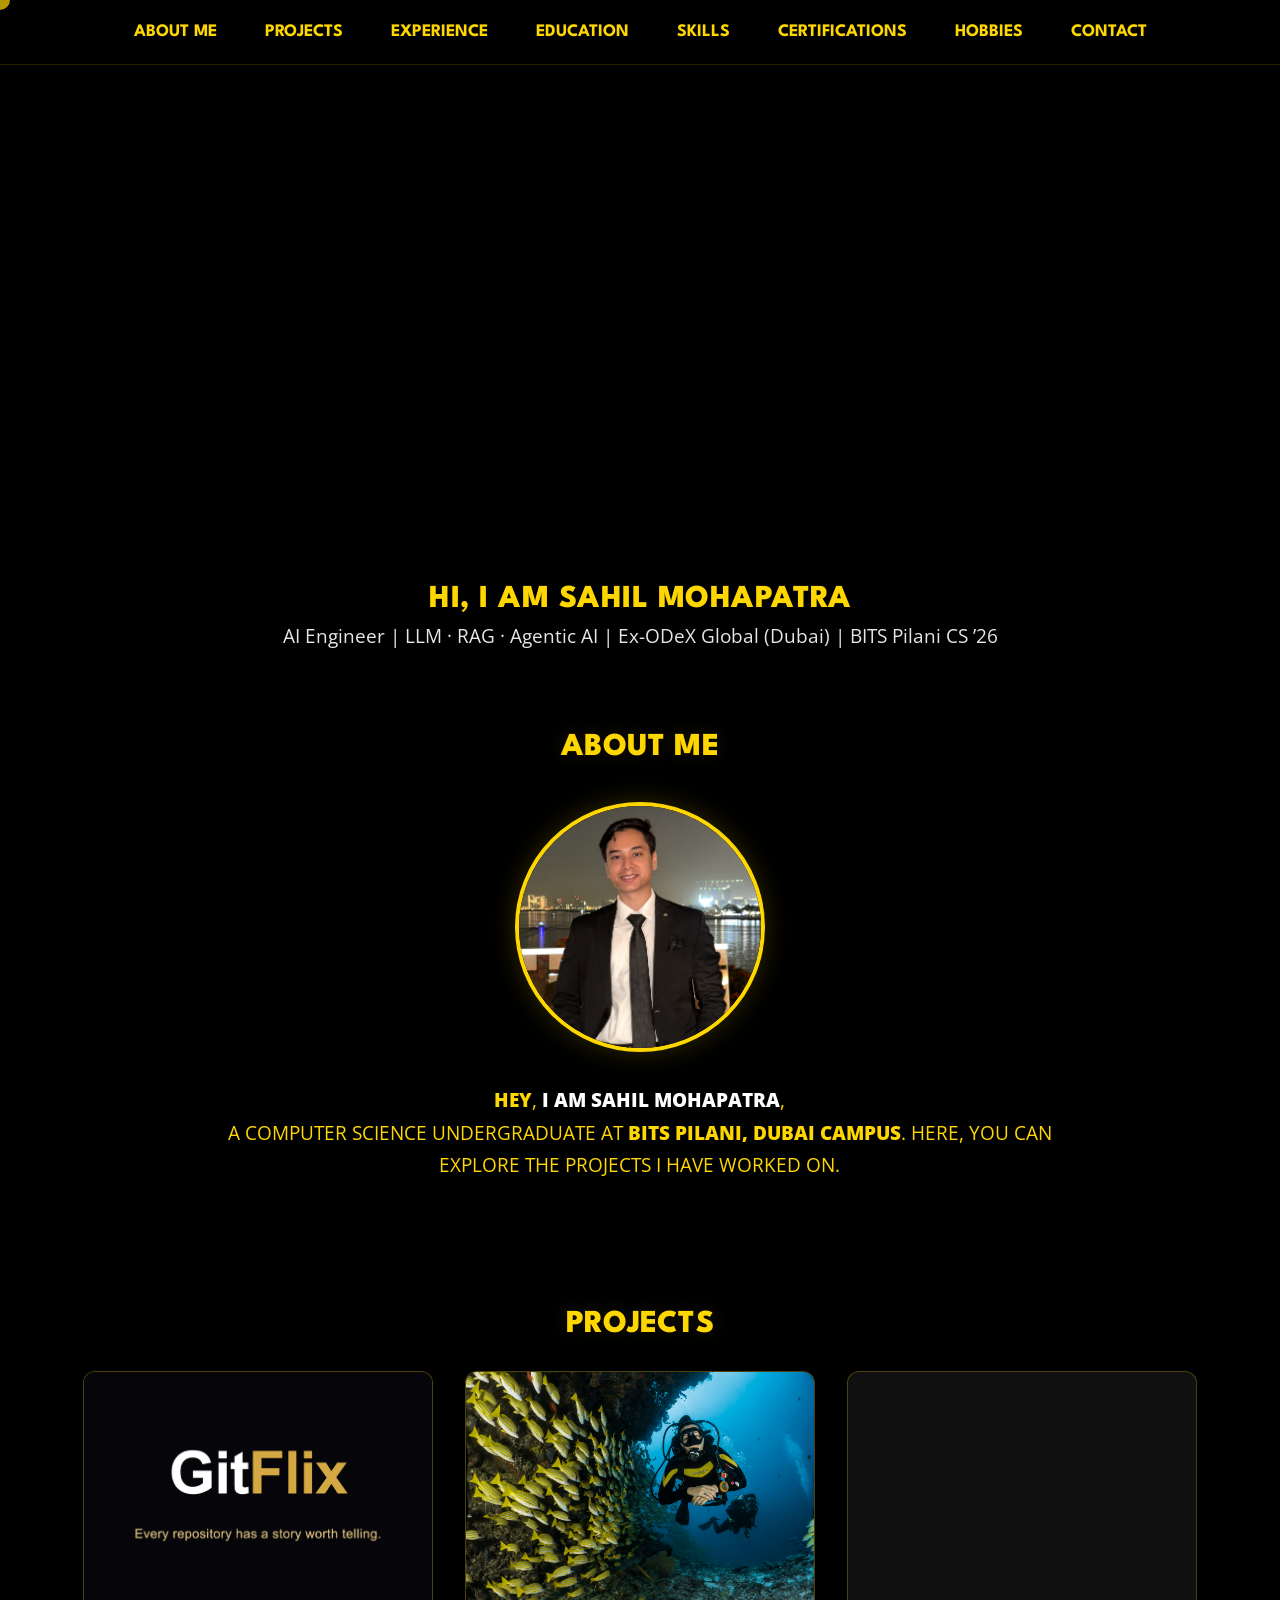
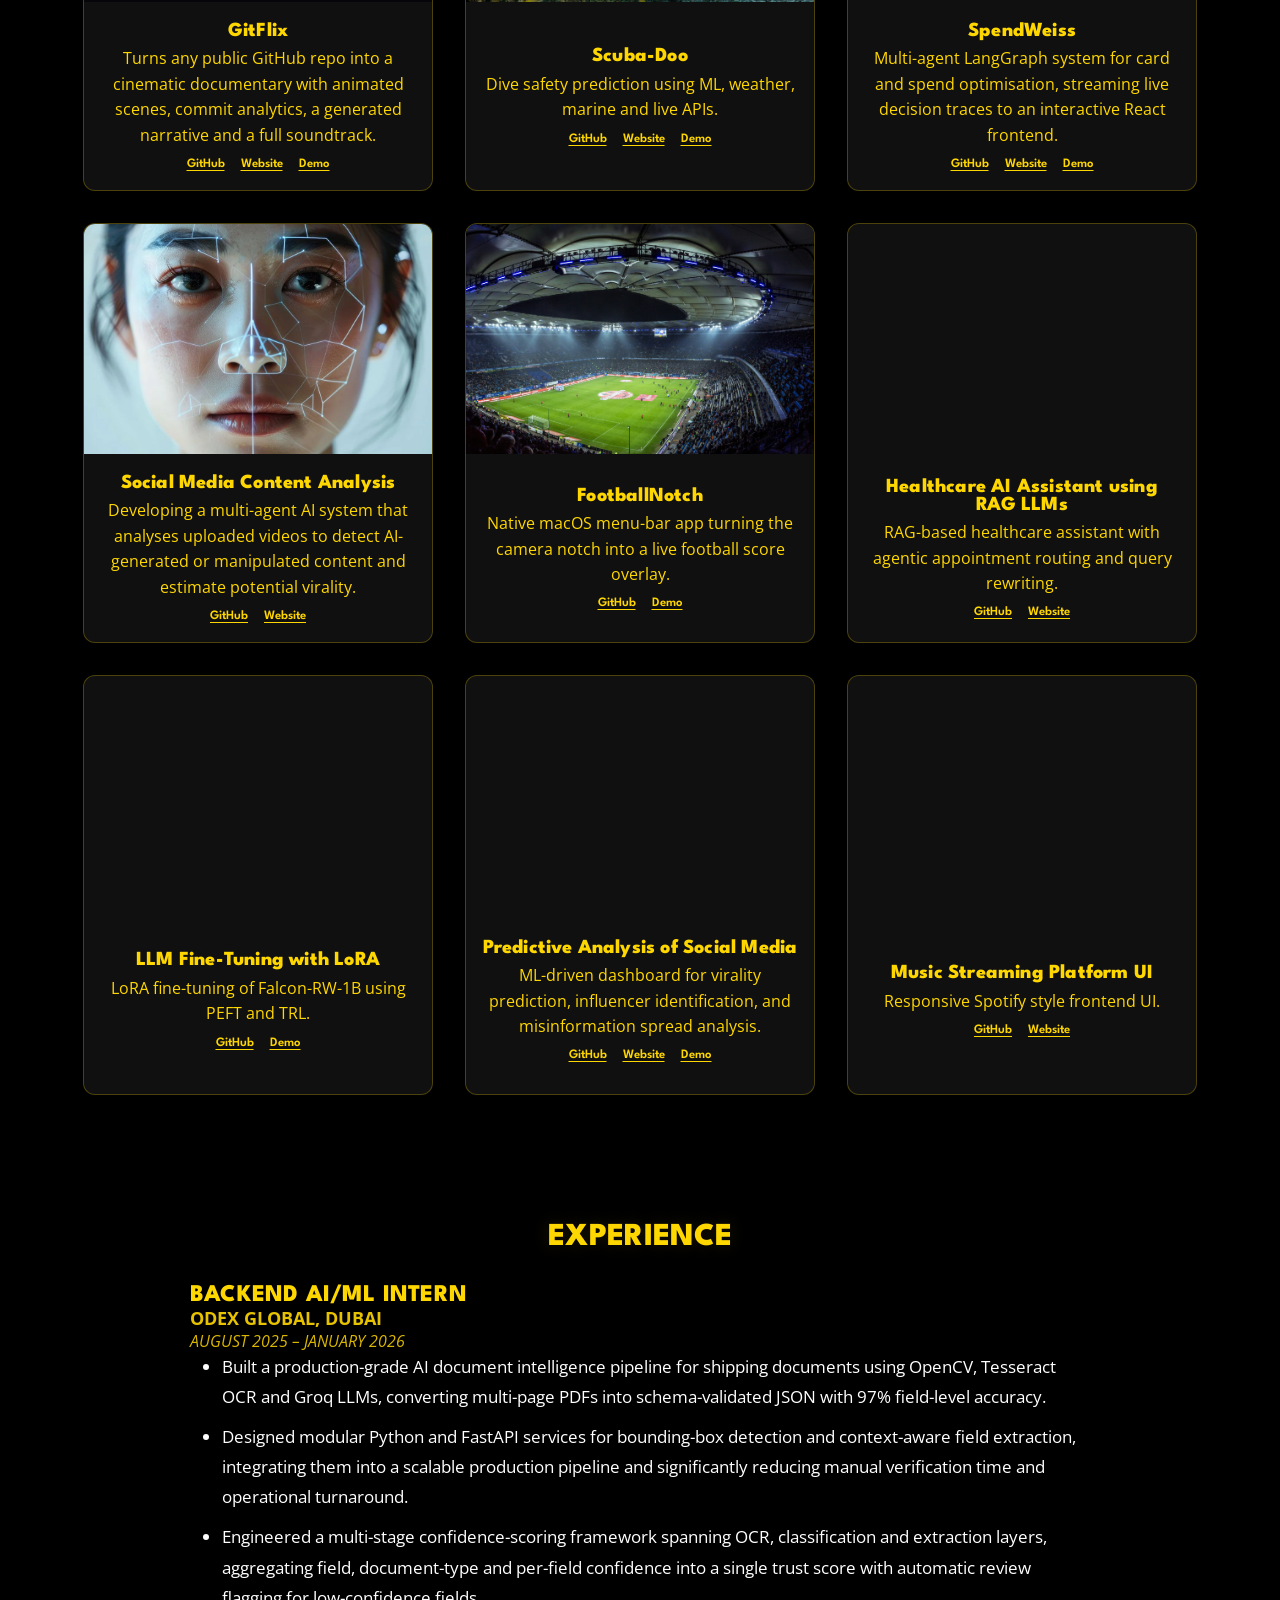
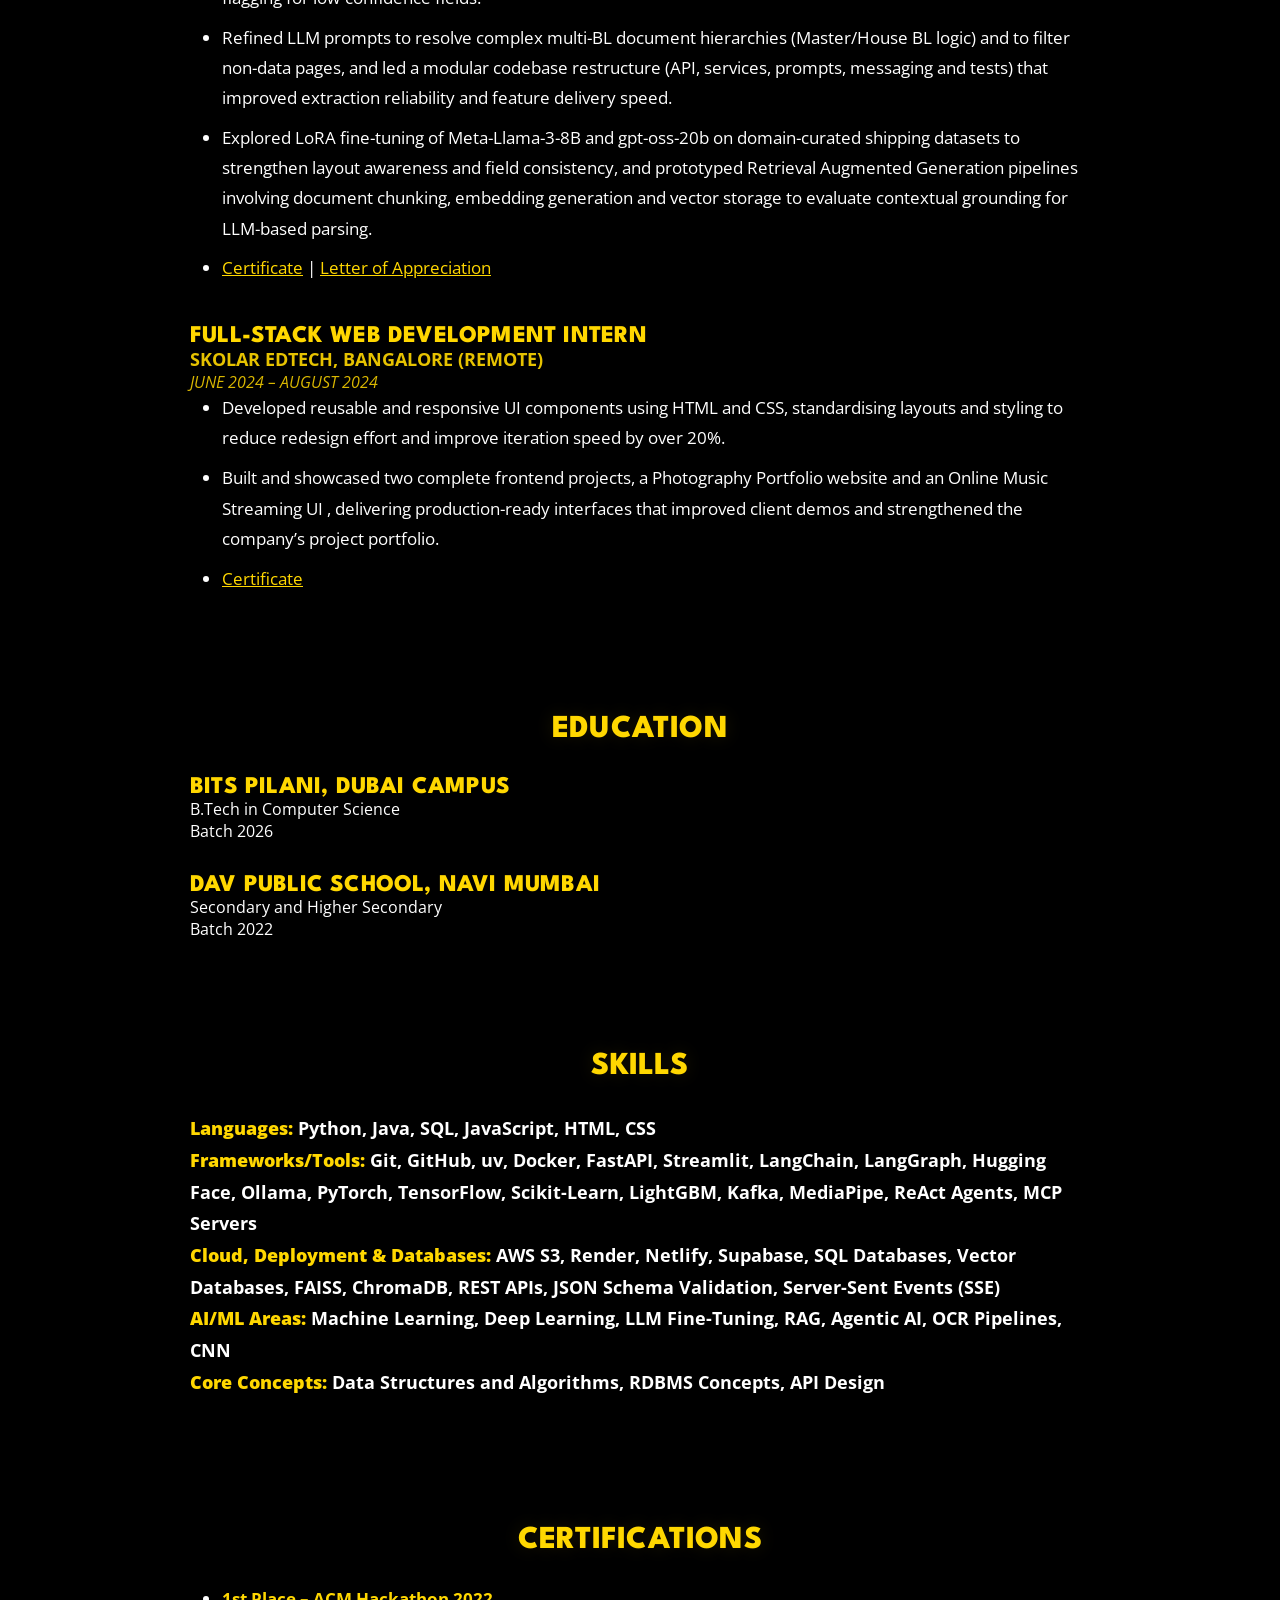
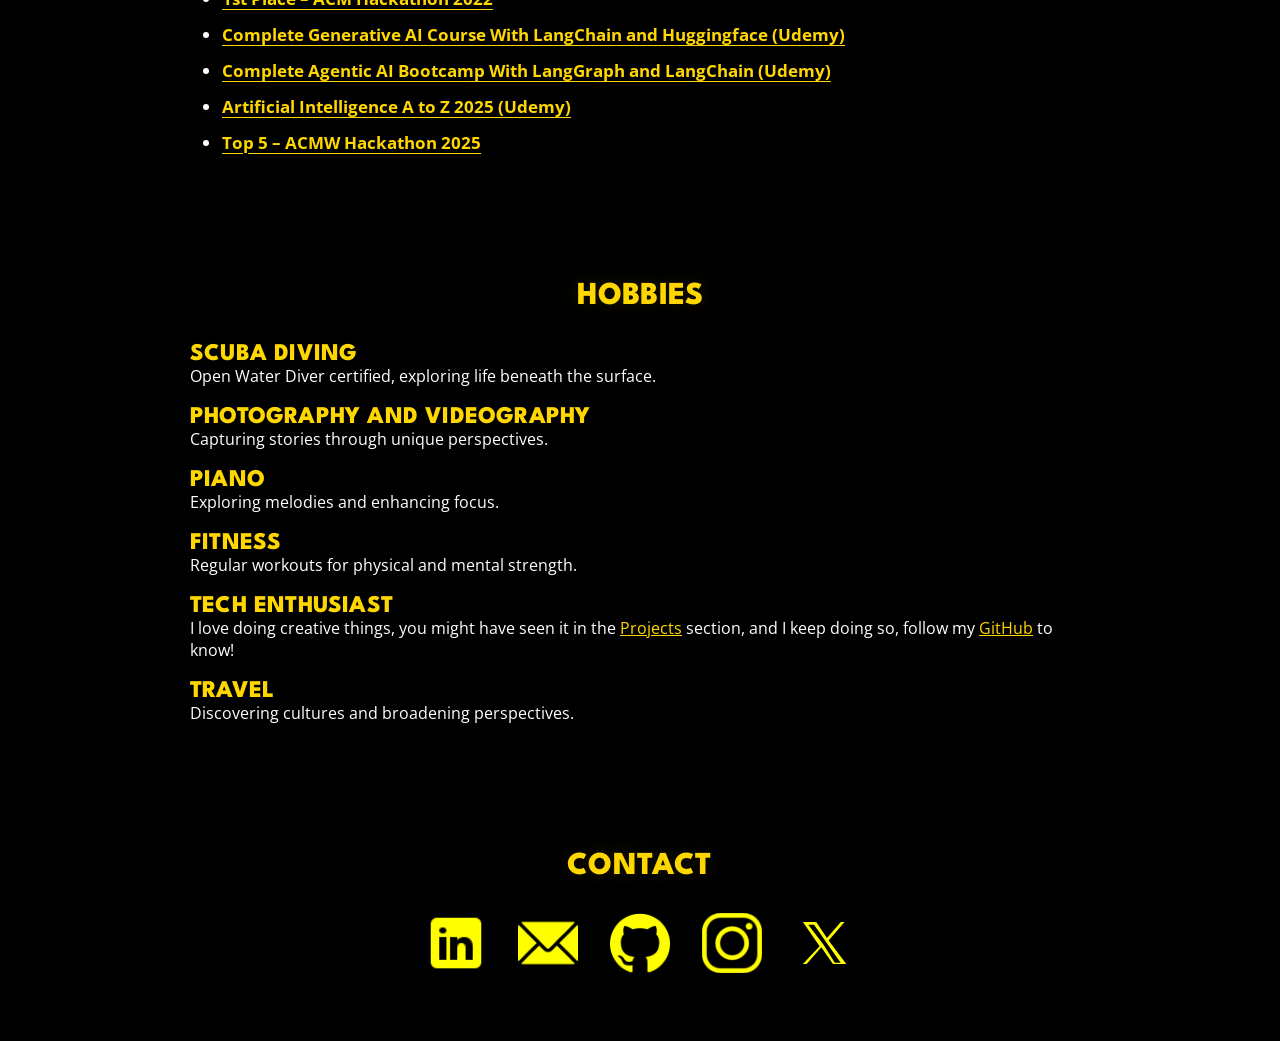
==== index.html @ 4a659627 "major chnages x added, projects added" ====
<!DOCTYPE html>
<html lang="en">
<head>
  <meta charset="UTF-8" />
  <meta name="viewport" content="width=device-width, initial-scale=1.0" />
  <title>Sahil Mohapatra – Portfolio</title>

  <!-- Google Fonts -->
  <link rel="preconnect" href="https://fonts.googleapis.com" />
  <link rel="preconnect" href="https://fonts.gstatic.com" crossorigin />
  <link href="https://fonts.googleapis.com/css?family=League+Spartan:400,700|Open+Sans:400,600&display=swap" rel="stylesheet" />

  <!-- Site icon -->
  <link rel="icon" href="assets/images/Sahil.png" type="image/png" />
  <link rel="apple-touch-icon" href="assets/images/Sahil.png" />
  <meta name="theme-color" content="#000000" />

  <!-- Open Graph preview -->
  <meta property="og:type" content="website" />
  <meta property="og:title" content="Sahil Mohapatra – Portfolio" />
  <meta property="og:description" content="Hi, I am Sahil Mohapatra, an AI Engineer building with LLMs, RAG and Agentic AI. Step inside my portfolio to see what I have been creating." />
  <meta property="og:url" content="https://mosahil147.github.io/" />
  <meta property="og:image" content="https://mosahil147.github.io/assets/images/Main.png" />
  <meta property="og:image:width" content="1200" />
  <meta property="og:image:height" content="630" />

  <!-- CSS -->
  <link rel="stylesheet" href="style.css" />
</head>

<body>

  <!-- Navigation -->
  <nav>
    <div class="nav-container">
      <a href="#about">ABOUT ME</a>
      <a href="#projects">PROJECTS</a>
      <a href="#experience">EXPERIENCE</a>
      <a href="#education">EDUCATION</a>
      <a href="#skills">SKILLS</a>
      <a href="#certifications">CERTIFICATIONS</a>
      <a href="#hobbies">HOBBIES</a>
      <a href="#contact">CONTACT</a>
    </div>
  </nav>

  <!-- Hero video -->
  <section class="main-content">
    <div class="video-container">
      <video id="mainVideo" autoplay loop muted playsinline>
        <source src="assets/videos/Final.mp4" type="video/mp4" />
        Your browser does not support the video tag.
      </video>
    </div>
  </section>

  <!-- Footer -->
  <footer>
    <h1>HI, I AM SAHIL MOHAPATRA</h1>
    <p>AI Engineer | LLM · RAG · Agentic AI | Ex-ODeX Global (Dubai) | BITS Pilani CS ’26</p>
  </footer>

  <!-- About -->
  <section id="about" class="about-me reveal">
    <h1 class="section-title">ABOUT ME</h1>
    <div class="about-container">
      <div class="image-container">
        <img src="assets/images/Sahil.png" alt="Sahil Mohapatra" />
      </div>
      <div class="about-content">
        <p>
          <span class="highlight">HEY</span>,
          <span class="white-text">I AM SAHIL MOHAPATRA</span>,<br/>
          A COMPUTER SCIENCE UNDERGRADUATE AT
          <span class="highlight">BITS PILANI, DUBAI CAMPUS</span>.
          HERE, YOU CAN EXPLORE THE PROJECTS I HAVE WORKED ON.
        </p>
      </div>
    </div>
  </section>

  <!-- Projects (UPDATED ONLY HERE) -->
  <section id="projects" class="projects reveal">
    <h1 class="section-title">PROJECTS</h1>

    <div class="project-container">

      <div class="project-card">
        <img src="assets/images/gitflix.png" alt="GitFlix" loading="lazy" decoding="async" />
        <div class="project-info">
          <h2>GitFlix</h2>
          <p>Turns any public GitHub repo into a cinematic documentary with animated scenes, commit analytics, a generated narrative and a full soundtrack.</p>
          <div class="project-links">
            <a href="https://github.com/MoSahil147/GitFlix" target="_blank">GitHub</a>
            <a href="https://gitflix.netlify.app/" target="_blank">Website</a>
            <a href="https://drive.google.com/file/d/1ykPIS7C1Ft4gBRj68RDXLwnRD2NqCXKe/view?usp=share_link" target="_blank">Demo</a>
          </div>
        </div>
      </div>

      <div class="project-card">
        <img src="assets/images/Scuba.jpeg" alt="Scuba-Doo" loading="lazy" decoding="async" />
        <div class="project-info">
          <h2>Scuba-Doo</h2>
          <p>Dive safety prediction using ML, weather, marine and live APIs.</p>
          <div class="project-links">
            <a href="https://github.com/MoSahil147/Scuba-Doo" target="_blank">GitHub</a>
            <a href="https://scuba-doo.netlify.app" target="_blank">Website</a>
            <a href="https://drive.google.com/file/d/1yOZurrKuiOKTXfB6B-N8KqTdviapDhAz/view" target="_blank">Demo</a>
          </div>
        </div>
      </div>

      <div class="project-card">
        <img src="assets/images/spendweiss-preview.png" alt="SpendWeiss" loading="lazy" decoding="async" />
        <div class="project-info">
          <h2>SpendWeiss</h2>
          <p>Multi-agent LangGraph system for card and spend optimisation, streaming live decision traces to an interactive React frontend.</p>
          <div class="project-links">
            <a href="https://github.com/MoSahil147/SpendWeiss" target="_blank">GitHub</a>
            <a href="https://spendweiss.netlify.app/" target="_blank">Website</a>
            <a href="https://drive.google.com/file/d/1fteBk_qC8iyjZp--A1tdABFJq-jtvKPY/view" target="_blank">Demo</a>
          </div>
        </div>
      </div>

      <div class="project-card">
        <img src="assets/images/DeepFake.webp" alt="Social Media Content Analysis" loading="lazy" decoding="async" />
        <div class="project-info">
          <h2>Social Media Content Analysis</h2>
          <p>Developing a multi-agent AI system that analyses uploaded videos to detect AI-generated or manipulated content and estimate potential virality.</p>
          <div class="project-links">
            <a href="https://github.com/parina004/socialmedia-content-analysis" target="_blank">GitHub</a>
            <a href="https://synthsenses.netlify.app/" target="_blank">Website</a>
          </div>
        </div>
      </div>

      <div class="project-card">
        <img src="assets/images/football.jpeg" alt="FootballNotch" loading="lazy" decoding="async" />
        <div class="project-info">
          <h2>FootballNotch</h2>
          <p>Native macOS menu-bar app turning the camera notch into a live football score overlay.</p>
          <div class="project-links">
            <a href="https://github.com/MoSahil147/Football-Notch-for-MacBook" target="_blank">GitHub</a>
            <a href="https://drive.google.com/file/d/14KDv4AcZTrI2eGyP8Pb0yA9WMKGmuNrX/view?usp=share_link" target="_blank">Demo</a>
          </div>
        </div>
      </div>

      <div id="proj-wellnessai" class="project-card">
        <img src="assets/images/chat1.jpg" alt="Healthcare AI Assistant using RAG LLMs" loading="lazy" decoding="async" />
        <div class="project-info">
          <h2>Healthcare AI Assistant using RAG LLMs</h2>
          <p>RAG-based healthcare assistant with agentic appointment routing and query rewriting.</p>
          <div class="project-links">
            <a href="https://github.com/MoSahil147/Healthcare-AI-Assistant-using-RAG-LLMs" target="_blank">GitHub</a>
            <a href="https://docterai.netlify.app/" target="_blank">Website</a>
          </div>
        </div>
      </div>

      <div class="project-card">
        <img src="assets/images/FineTune.jpeg" alt="LLM Fine Tuning" loading="lazy" decoding="async" />
        <div class="project-info">
          <h2>LLM Fine-Tuning with LoRA</h2>
          <p>LoRA fine-tuning of Falcon-RW-1B using PEFT and TRL.</p>
          <div class="project-links">
            <a href="https://github.com/MoSahil147/LLM-Fine-Tuning-with-LoRA-on-Falcon-RW-1B" target="_blank">GitHub</a>
            <a href="https://drive.google.com/file/d/1-IIDlp384wmOZuTl_kF7Fmwo5AAUueJ8/view" target="_blank">Demo</a>
          </div>
        </div>
      </div>

      <div class="project-card">
        <img src="assets/images/pic1.jpg" alt="Predictive Analysis" loading="lazy" decoding="async" />
        <div class="project-info">
          <h2>Predictive Analysis of Social Media</h2>
          <p>ML-driven dashboard for virality prediction, influencer identification, and misinformation spread analysis.</p>
          <div class="project-links">
            <a href="https://github.com/MoSahil147/Predictive-Analysis-of-Social-Media" target="_blank">GitHub</a>
            <a href="https://mosahil147.github.io/Predictive-Analysis-of-Social-Media/frontend/index.html" target="_blank">Website</a>
            <a href="https://drive.google.com/file/d/1FbQC_zwrcD23-O_6c0lYkQPzgg41lcmm/view" target="_blank">Demo</a>
          </div>
        </div>
      </div>

      <div class="project-card">
        <img src="assets/images/pic4.jpg" alt="Music Platform" loading="lazy" decoding="async" />
        <div class="project-info">
          <h2>Music Streaming Platform UI</h2>
          <p>Responsive Spotify style frontend UI.</p>
          <div class="project-links">
            <a href="https://github.com/MoSahil147/Online-Web-Music-Streaming-Platform" target="_blank">GitHub</a>
            <a href="https://mosahil147.github.io/Online-Web-Music-Streaming-Platform/" target="_blank">Website</a>
          </div>
        </div>
      </div>

    </div>
  </section>

  <!-- Experience -->
  <section id="experience" class="experience reveal">
  <h1 class="section-title">EXPERIENCE</h1>
  <div class="experience-container">

    <div class="experience-item">
      <h2 class="experience-title">BACKEND AI/ML INTERN</h2>
      <p class="experience-subtitle">ODEX GLOBAL, DUBAI</p>
      <p class="experience-date">AUGUST 2025 – JANUARY 2026</p>
      <ul class="experience-details">
        <li>
          Built a production-grade AI document intelligence pipeline for shipping documents using OpenCV, Tesseract
OCR and Groq LLMs, converting multi-page PDFs into schema-validated JSON with 97% field-level accuracy.
        </li>
        <li>
          Designed modular Python and FastAPI services for bounding-box detection and context-aware field
extraction, integrating them into a scalable production pipeline and significantly reducing manual verification
time and operational turnaround.
        </li>
        <li>
          Engineered a multi-stage confidence-scoring framework spanning OCR, classification and extraction layers,
aggregating field, document-type and per-field confidence into a single trust score with automatic review
flagging for low-confidence fields.
        </li>
        <li>
          Refined LLM prompts to resolve complex multi-BL document hierarchies (Master/House BL logic) and to filter
non-data pages, and led a modular codebase restructure (API, services, prompts, messaging and tests) that
improved extraction reliability and feature delivery speed.
        </li>
        <li>
          Explored LoRA fine-tuning of Meta-Llama-3-8B and gpt-oss-20b on domain-curated shipping datasets to
strengthen layout awareness and field consistency, and prototyped Retrieval Augmented Generation pipelines
involving document chunking, embedding generation and vector storage to evaluate contextual grounding for
LLM-based parsing.
        </li>
        <li>
          <a class="inline-link" href="https://drive.google.com/file/d/11rDuOsAoy78VOH-bDYZfPkNnFBA1Ljly/view?usp=share_link" target="_blank">Certificate</a>
          |
          <a class="inline-link" href="https://drive.google.com/file/d/1O1rYia5eM4x_D5Gq4m83p0SX7IRzXM9w/view?usp=share_link" target="_blank">Letter of Appreciation</a>
        </li>
      </ul>
    </div>

    <div class="experience-item">
      <h2 class="experience-title">FULL-STACK WEB DEVELOPMENT INTERN</h2>
      <p class="experience-subtitle">SKOLAR EDTECH, BANGALORE (REMOTE)</p>
      <p class="experience-date">JUNE 2024 – AUGUST 2024</p>
      <ul class="experience-details">
        <li>
          Developed reusable and responsive UI components using HTML and CSS, standardising layouts and styling to
reduce redesign effort and improve iteration speed by over 20%.
        </li>
        <li>
          Built and showcased two complete frontend projects, a Photography Portfolio website and an
Online Music Streaming UI , delivering production-ready interfaces that improved client demos and
strengthened the company’s project portfolio.
        </li>
        <li>
          <a class="inline-link" href="https://drive.google.com/file/d/1-XdQqAfoIIbWVV1MwmKNdBIOWST2f4eR/view" target="_blank">Certificate</a>
        </li>
      </ul>
    </div>

  </div>
</section>

  <!-- Education -->
  <section id="education" class="education reveal">
    <h1 class="section-title">EDUCATION</h1>
    <div class="education-container">
      <div class="education-item">
        <h2 class="education-title">BITS PILANI, DUBAI CAMPUS</h2>
        <p class="education-subtitle">B.Tech in Computer Science</p>
        <p class="education-date">Batch 2026</p>
      </div>
      <div class="education-item">
        <h2 class="education-title">DAV PUBLIC SCHOOL, NAVI MUMBAI</h2>
        <p class="education-subtitle">Secondary and Higher Secondary</p>
        <p class="education-date">Batch 2022</p>
      </div>
    </div>
  </section>

  <!-- Skills -->
  <section id="skills" class="skills reveal">
    <h1 class="section-title">SKILLS</h1>
    <div class="kv">
      <p class="kv-line"><span class="kv-key">Languages:</span> <span class="kv-val">Python, Java, SQL, JavaScript, HTML, CSS</span></p>
      <p class="kv-line"><span class="kv-key">Frameworks/Tools:</span> <span class="kv-val">Git, GitHub, uv, Docker, FastAPI, Streamlit, LangChain, LangGraph, Hugging Face, Ollama,
      PyTorch, TensorFlow, Scikit-Learn, LightGBM, Kafka, MediaPipe, ReAct Agents, MCP Servers</span></p>
      <p class="kv-line"><span class="kv-key">Cloud, Deployment &amp; Databases:</span> <span class="kv-val">AWS S3, Render, Netlify, Supabase, SQL Databases, Vector Databases,
      FAISS, ChromaDB, REST APIs, JSON Schema Validation, Server-Sent Events (SSE)</span></p>
      <p class="kv-line"><span class="kv-key">AI/ML Areas:</span> <span class="kv-val">Machine Learning, Deep Learning, LLM Fine-Tuning, RAG, Agentic AI, OCR Pipelines, CNN</span></p>
      <p class="kv-line"><span class="kv-key">Core Concepts:</span> <span class="kv-val">Data Structures and Algorithms, RDBMS Concepts, API Design</span></p>
    </div>
  </section>

  <!-- Certifications -->
  <section id="certifications" class="certifications reveal">
    <h1 class="section-title">CERTIFICATIONS</h1>
    <div class="kv">
      <ul class="cert-list">
        <li>
          <a class="kv-link" href="https://drive.google.com/file/d/1OitGpgxKXm4qlPYAd98g4haHA3x6K9o8/view" target="_blank">1st Place – ACM Hackathon 2022</a>
        </li>
        <li>
          <a class="kv-link" href="https://drive.google.com/file/d/18axOEu29u2TOBjNYgPMiss4hwiOG7tv4/view" target="_blank">Complete Generative AI Course With LangChain and Huggingface (Udemy)</a>
        </li>
        <li>
          <a class="kv-link" href="https://drive.google.com/file/d/1yRiUDSk_JBCkNAqEY0kGm3yCSOnMllxT/view" target="_blank">Complete Agentic AI Bootcamp With LangGraph and LangChain (Udemy)</a>
        </li>
        <li>
          <a class="kv-link" href="https://drive.google.com/file/d/1yRiUDSk_JBCkNAqEY0kGm3yCSOnMllxT/view" target="_blank">Artificial Intelligence A to Z 2025 (Udemy)</a>
        </li>
        <li>
          <a class="kv-link" href="https://drive.google.com/file/d/1qP6joTJgk7UWxTdQ8jVUQBwCYTT5eBFf/view" target="_blank">Top 5 – ACMW Hackathon 2025</a>
        </li>
      </ul>
    </div>
  </section>

  <!-- Hobbies -->
  <section id="hobbies" class="hobbies reveal">
    <h1 class="section-title">HOBBIES</h1>
    <div class="hobbies-container">
      <div class="hobby-item"><h2>SCUBA DIVING</h2><p>Open Water Diver certified, exploring life beneath the surface.</p></div>
      <div class="hobby-item"><h2>PHOTOGRAPHY AND VIDEOGRAPHY</h2><p>Capturing stories through unique perspectives.</p></div>
      <div class="hobby-item"><h2>PIANO</h2><p>Exploring melodies and enhancing focus.</p></div>
      <div class="hobby-item"><h2>FITNESS</h2><p>Regular workouts for physical and mental strength.</p></div>
      <div class="hobby-item"><h2>TECH ENTHUSIAST</h2><p>I love doing creative things, you might have seen it in the <a href="#projects" class="inline-link">Projects</a> section, and I keep doing so, follow my <a href="https://github.com/MoSahil147" target="_blank" class="inline-link">GitHub</a> to know!</p></div>
      <div class="hobby-item"><h2>TRAVEL</h2><p>Discovering cultures and broadening perspectives.</p></div>
    </div>
  </section>

  <!-- Contact -->
  <section id="contact" class="contact reveal">
    <h1 class="section-title">CONTACT</h1>
<div class="contact-icons">
      <a href="https://www.linkedin.com/in/sahil-mohapatra-1a8157248/" target="_blank"><img class="icon" src="assets/images/link.png" alt="LinkedIn" /></a>
      <a href="mailto:sahilxmohapatra@gmail.com"><img class="icon" src="assets/images/mail.png" alt="Email" /></a>
      <a href="https://github.com/MoSahil147" target="_blank"><img class="icon" src="assets/images/git.png" alt="GitHub" /></a>
      <a href="https://www.instagram.com/mosahil.14/" target="_blank"><img class="icon" src="assets/images/insta.png"></a>
      <a href="https://x.com/mosahil147" target="_blank"><img class="icon" src="assets/images/x.svg" alt="X"></a>
    </div>
  </section>

  <div class="cursor" id="cursor"></div>
  <script src="script.js"></script>
</body>
</html>
---- style.css ----
/* ---------- Global reset ---------- */
* {
  margin: 0;
  padding: 0;
  box-sizing: border-box;
}

/* Native smooth scrolling */
html {
  scroll-behavior: smooth;
}

/* ---------- Body ---------- */
body {
  font-family: 'League Spartan', sans-serif;
  background: #000;
  color: #FFD700;
  cursor: none;
}

/* ---------- Typography ---------- */
h1,
h2,
.section-title,
.experience-title,
.education-title {
  font-family: 'League Spartan', sans-serif;
  font-weight: 800;
  letter-spacing: 0.2px;
}

p,
li,
.kv-line,
.project-card p,
.education-subtitle,
.experience-subtitle,
.experience-date {
  font-family: 'Open Sans', sans-serif;
}

/* ---------- Navigation ---------- */
nav {
  background: #000;
  position: sticky;
  top: 0;
  z-index: 10;
  padding: 1rem 0;
  border-bottom: 1px solid rgba(255, 215, 0, 0.15);
}

.nav-container {
  display: flex;
  flex-wrap: wrap;
  justify-content: center;
  gap: 1rem;
}

nav a {
  position: relative;
  color: #FFD700;
  text-decoration: none;
  font-size: 1.1rem;
  font-weight: 700;
  padding: 0.5rem 1rem;
  transition: color 0.25s, transform 0.2s;
}

nav a::after {
  content: '';
  position: absolute;
  left: 1rem;
  right: 1rem;
  bottom: 0.15rem;
  height: 2px;
  background: #FFD700;
  transform: scaleX(0);
  transform-origin: center;
  transition: transform 0.25s ease;
}

nav a:hover {
  color: #fff;
  transform: translateY(-1px);
}

nav a:hover::after {
  transform: scaleX(1);
}

/* ---------- Hero video ---------- */
.video-container {
  width: 100%;
  height: 500px;
  overflow: hidden;
}

.video-container video {
  width: 100%;
  height: 100%;
  object-fit: cover;
}

/* ---------- Footer ---------- */
footer {
  text-align: center;
  padding: 1.25rem 0;
}

footer h1 {
  font-size: 2rem;
  color: #FFD700;
  letter-spacing: 0.5px;
}

footer p {
  font-size: 1.2rem;
  margin-top: 0.5rem;
  opacity: 0.9;
  color: #ffffff;
}

/* ---------- Section base ---------- */
section {
  width: 100%;
}

.section-title {
  font-size: 2rem;
  margin-bottom: 2rem;
  text-align: center;
  text-shadow: 0 0 18px rgba(255, 215, 0, 0.12);
}

/* ---------- About ---------- */
.about-me {
  padding: 4rem 2rem;
  text-align: center;
}

.about-me h1 {
  margin-bottom: 2.5rem;
}

.about-container {
  display: flex;
  flex-direction: column;
  align-items: center;
  gap: 2rem;
  max-width: 90%;
  margin: 0 auto;
}

.image-container {
  width: 250px;
  height: 250px;
  border-radius: 50%;
  overflow: hidden;
  border: 4px solid #FFD700;
  box-shadow: 0 0 24px rgba(255, 215, 0, 0.2);
}

.image-container img {
  width: 100%;
  height: 100%;
  object-fit: cover;
  object-position: 75% 5%;
}

.about-content p {
  max-width: 900px;
  font-size: 1.2rem;
  line-height: 1.7;
}

.highlight {
  color: #FFD700;
  font-weight: 800;
}

.white-text {
  color: #fff;
  font-weight: 800;
}

/* ---------- Projects ---------- */
.projects {
  padding: 4rem 2rem;
}

.project-container {
  display: flex;
  flex-wrap: wrap;
  justify-content: center;
  gap: 2rem;
  max-width: 1200px;
  margin: 0 auto;
}

.project-card {
  flex: 1 1 calc(30% - 2rem);
  max-width: 350px;
  min-width: 300px;
  background: #101010;
  border: 1px solid rgba(255, 215, 0, 0.25);
  border-radius: 12px;
  overflow: hidden;
  height: 420px;
  display: flex;
  flex-direction: column;
  transition: transform 0.25s, box-shadow 0.25s, border-color 0.25s;
}

.project-card:hover {
  transform: translateY(-6px) scale(1.02);
  box-shadow: 0 12px 28px rgba(255, 215, 0, 0.18);
  border-color: rgba(255, 215, 0, 0.55);
}

.project-card img {
  width: 100%;
  height: 230px;
  object-fit: cover;
  transition: transform 0.4s ease;
}

.project-card:hover img {
  transform: scale(1.06);
}

.project-info {
  padding: 1rem;
  text-align: center;
  flex-grow: 1;
  display: flex;
  flex-direction: column;
  justify-content: center;
}

.project-card h2 {
  font-size: 1.25rem;
  margin-bottom: 0.4rem;
}

.project-card p {
  font-size: 1rem;
  line-height: 1.6;
}

/* ---------- Project links ---------- */
.project-links {
  margin-top: 0.6rem;
  display: flex;
  justify-content: center;
  gap: 1rem;
}

.project-links a {
  font-size: 0.8rem;
  color: #FFD700;
  text-decoration: underline;
  text-underline-offset: 3px;
  font-weight: 600;
}

/* ---------- Experience ---------- */
.experience {
  padding: 4rem 2rem;
}

.experience-container {
  max-width: 900px;
  margin: 0 auto;
  display: flex;
  flex-direction: column;
  gap: 2rem;
}

.experience-title {
  font-size: 1.5rem;
}

.experience-subtitle {
  font-size: 1.1rem;
  font-weight: 700;
  opacity: 0.9;
}

.experience-date {
  font-size: 1rem;
  font-style: italic;
  opacity: 0.85;
}

.experience-details {
  margin-left: 2rem;
  list-style: disc;
}

.experience-details li {
  color: #fff;
  font-size: 1.05rem;
  line-height: 1.8;
  margin-bottom: 0.6rem;
}

.inline-link {
  color: #FFD700;
  text-decoration: underline;
}

/* ---------- Education ---------- */
.education {
  padding: 3rem 2rem;
}

.education-container {
  max-width: 900px;
  margin: 0 auto;
  display: flex;
  flex-direction: column;
  gap: 2rem;
}

.education-subtitle,
.education-date {
  color: #fff;
}

/* ---------- Skills & Certifications ---------- */
.skills,
.certifications {
  padding: 4rem 2rem;
}

.kv {
  max-width: 900px;
  margin: 0 auto;
}

.kv-line {
  font-size: 1.1rem;
  line-height: 1.8;
}

.kv-key {
  font-weight: 800;
}

.kv-val {
  color: #fff;
  font-weight: 700;
}

.cert-list {
  margin-left: 2rem;
  display: flex;
  flex-direction: column;
  gap: 0.8rem;
}

.cert-list li {
  color: #fff;
  font-size: 1.05rem;
}

/* ---------- Hobbies ---------- */
.hobbies {
  padding: 4rem 2rem;
}

.hobbies-container {
  max-width: 900px;
  margin: 0 auto;
  display: flex;
  flex-direction: column;
  gap: 1.2rem;
}

.hobby-title {
  font-size: 1.35rem;
  color: #FFD700;
}

.hobby-item p {
  color: #fff;
}

/* ---------- Contact ---------- */
.contact {
  padding: 4rem 2rem;
  text-align: center;
}

.cv-anchor {
  font-size: 1.1rem;
  font-weight: 700;
  text-decoration: underline;
}

.contact-icons {
  display: flex;
  justify-content: center;
  gap: 2rem;
  margin-top: 2rem;
}

.icon {
  width: 60px;
  height: 60px;
  transition: transform 0.25s;
}

.icon:hover {
  transform: scale(1.12);
}

/* ---------- Custom cursor ---------- */
.cursor {
  position: fixed;
  top: 0;
  left: 0;
  width: 20px;
  height: 20px;
  border-radius: 50%;
  background: rgba(255, 215, 0, 0.7);
  pointer-events: none;
  transform: translate3d(-50%, -50%, 0) scale(1);
  transition: transform 0.15s ease, background-color 0.15s ease;
  will-change: transform;
  z-index: 1000;
}

@media (hover: none) {
  .cursor {
    display: none;
  }
}

/* ---------- Scroll reveal ---------- */
.reveal {
  opacity: 0;
  transform: translateY(28px);
  transition: opacity 0.7s ease, transform 0.7s ease;
}

.reveal.is-visible {
  opacity: 1;
  transform: translateY(0);
}

@media (prefers-reduced-motion: reduce) {
  .reveal {
    opacity: 1;
    transform: none;
    transition: none;
  }
}

/* ---------- Responsive ---------- */
@media (max-width: 768px) {
  .video-container {
    height: 300px;
  }
  .project-card {
    flex: 1 1 100%;
  }
}

@media (max-width: 480px) {
  .image-container {
    width: 200px;
    height: 200px;
  }
  .about-content p {
    font-size: 1rem;
  }
}

/* ---------- Certifications link fix ---------- */
.certifications .kv-link {
  color: #FFD700;
  font-weight: 700;
  text-decoration: underline;
  text-underline-offset: 4px;
}

.certifications .kv-link:hover {
  color: #ffffff;
}

.cv-anchor {
  color: #FFD700;
  font-size: 1.1rem;
  font-weight: 700;
  text-decoration: underline;
  text-underline-offset: 4px;
}

.cv-anchor:hover {
  color: #ffffff;
}
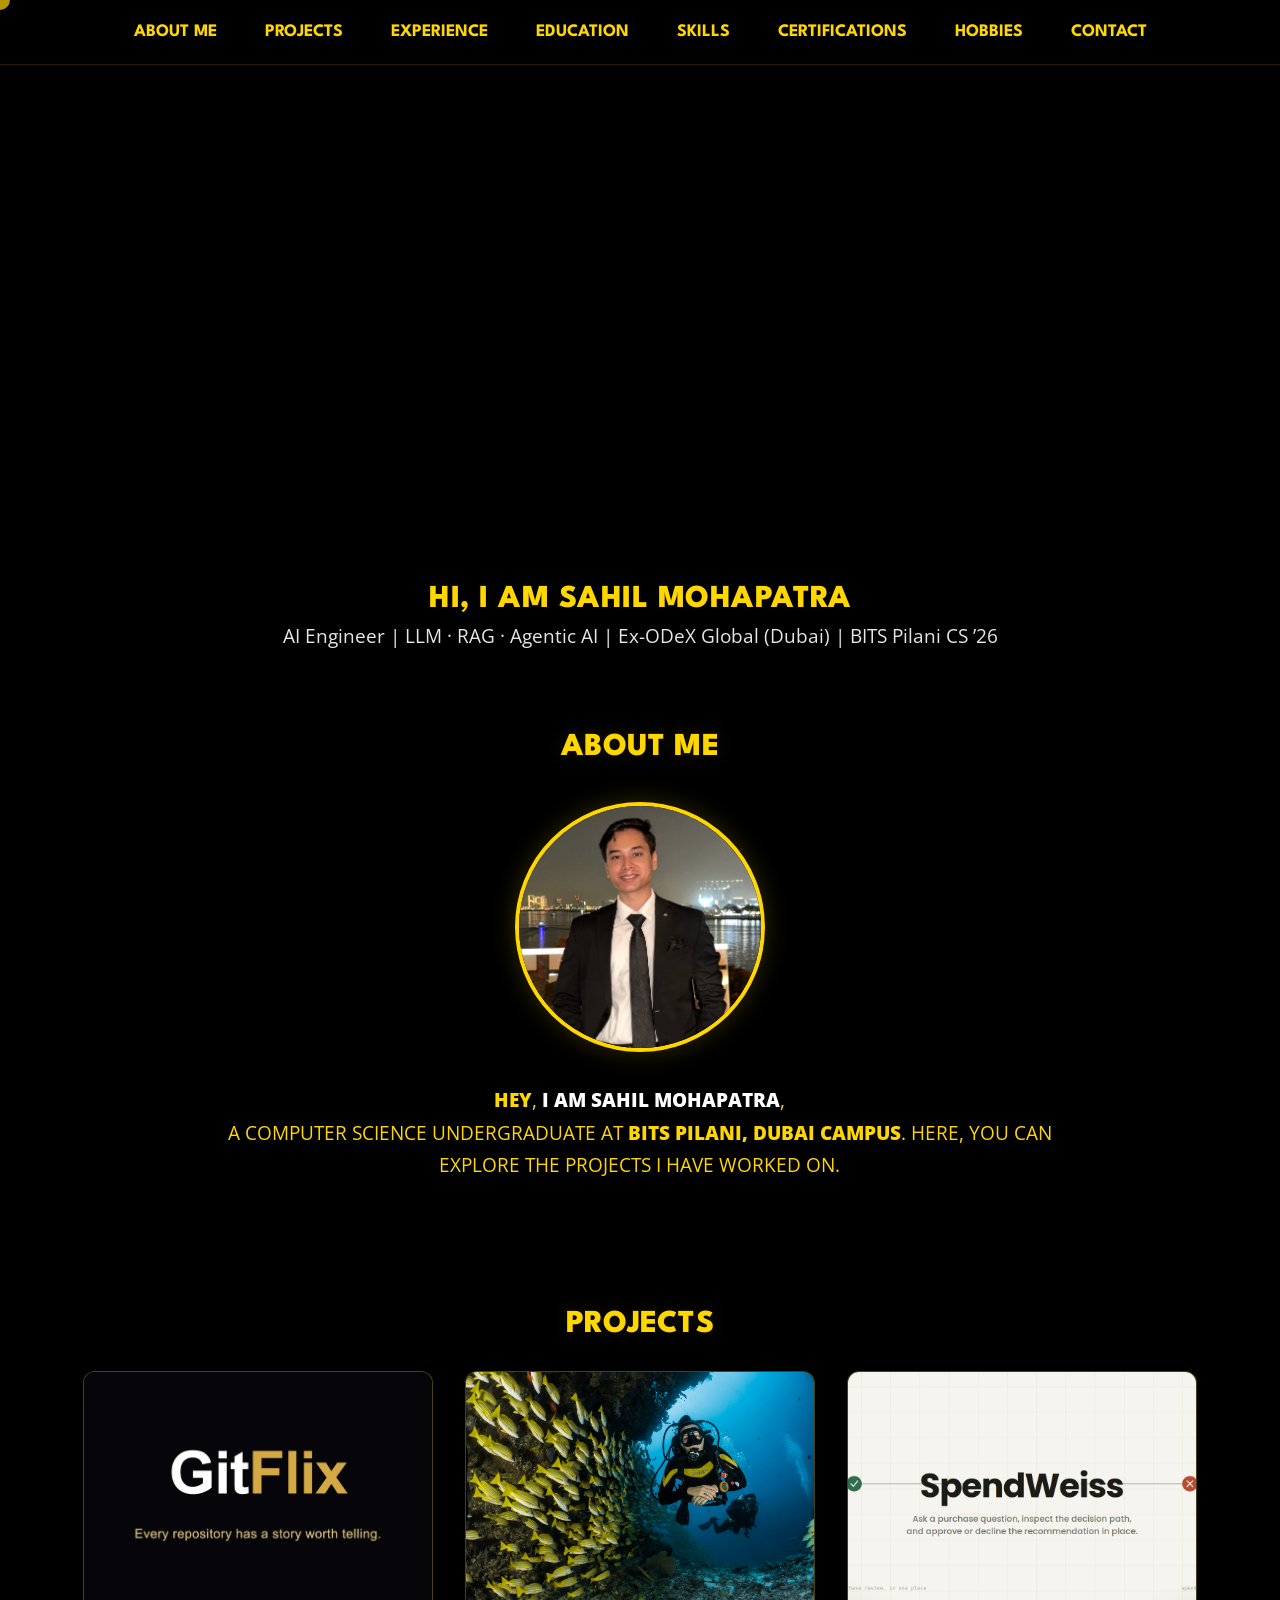
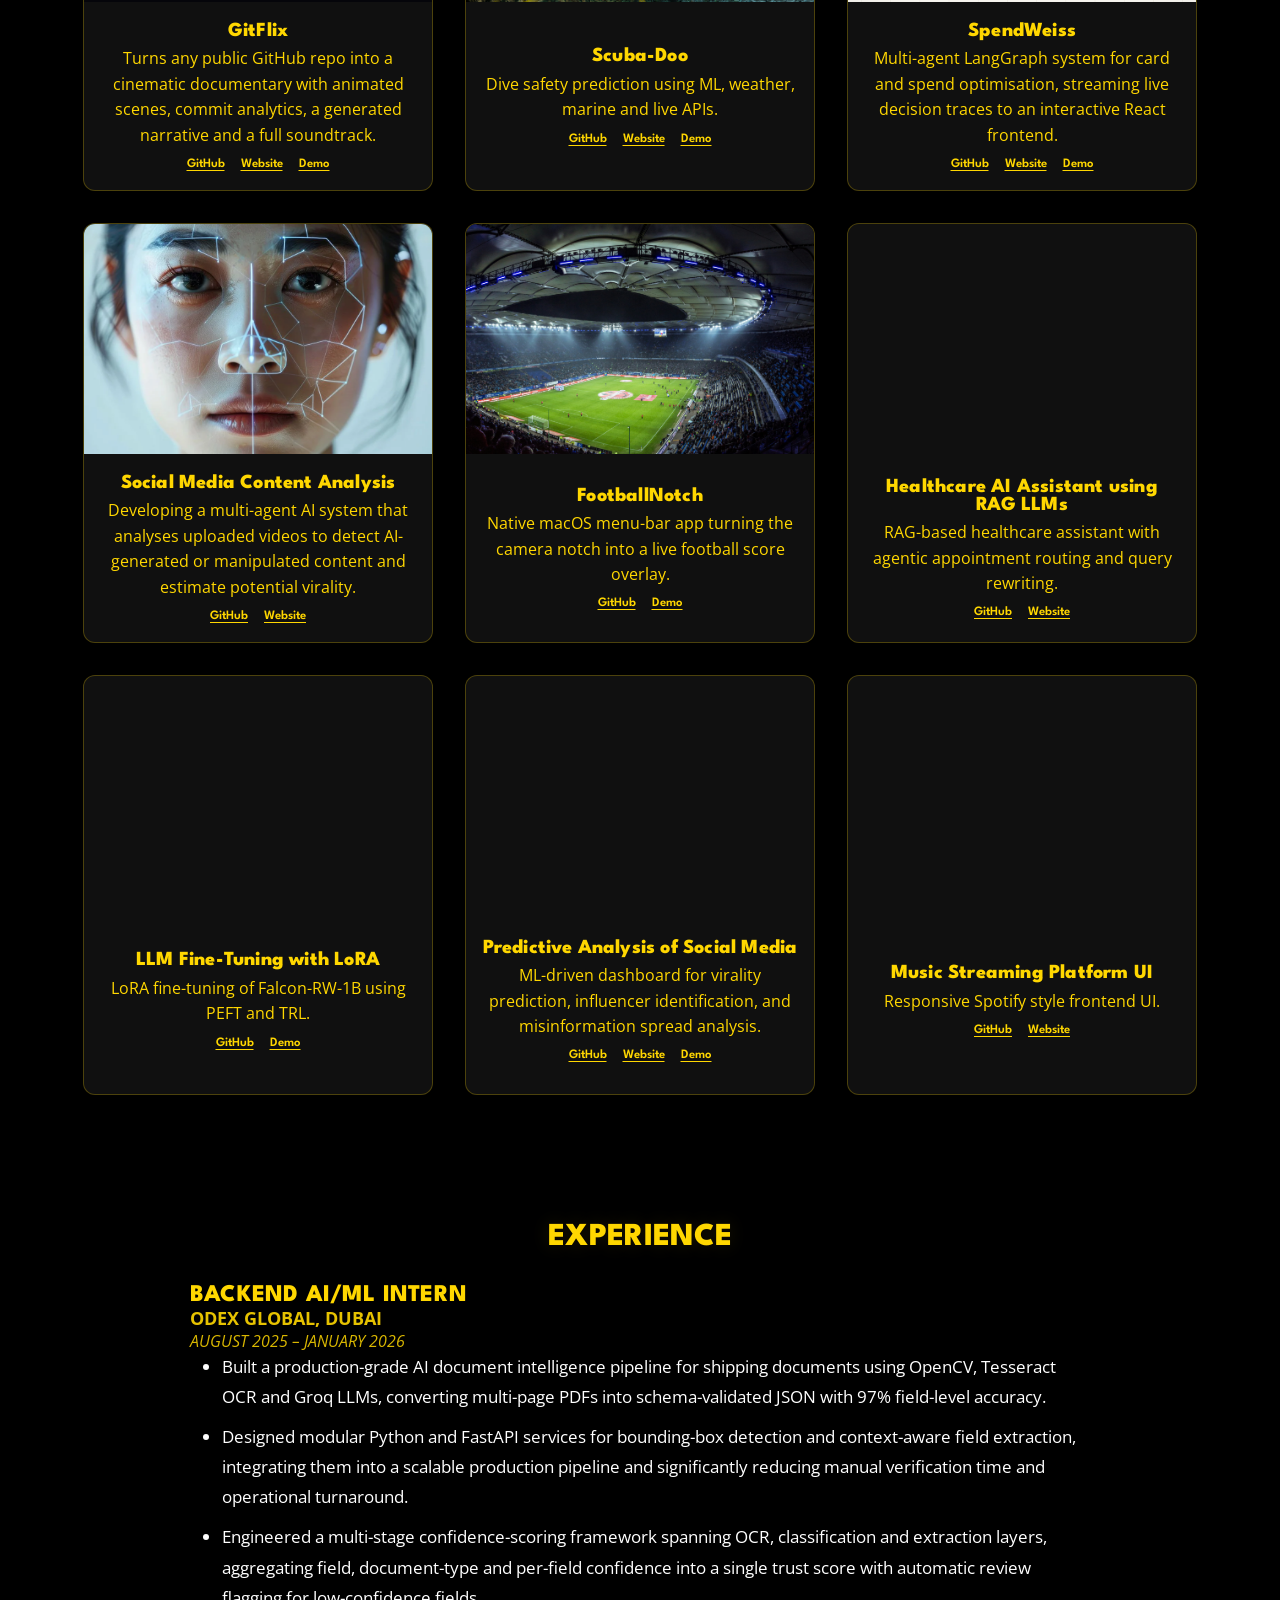
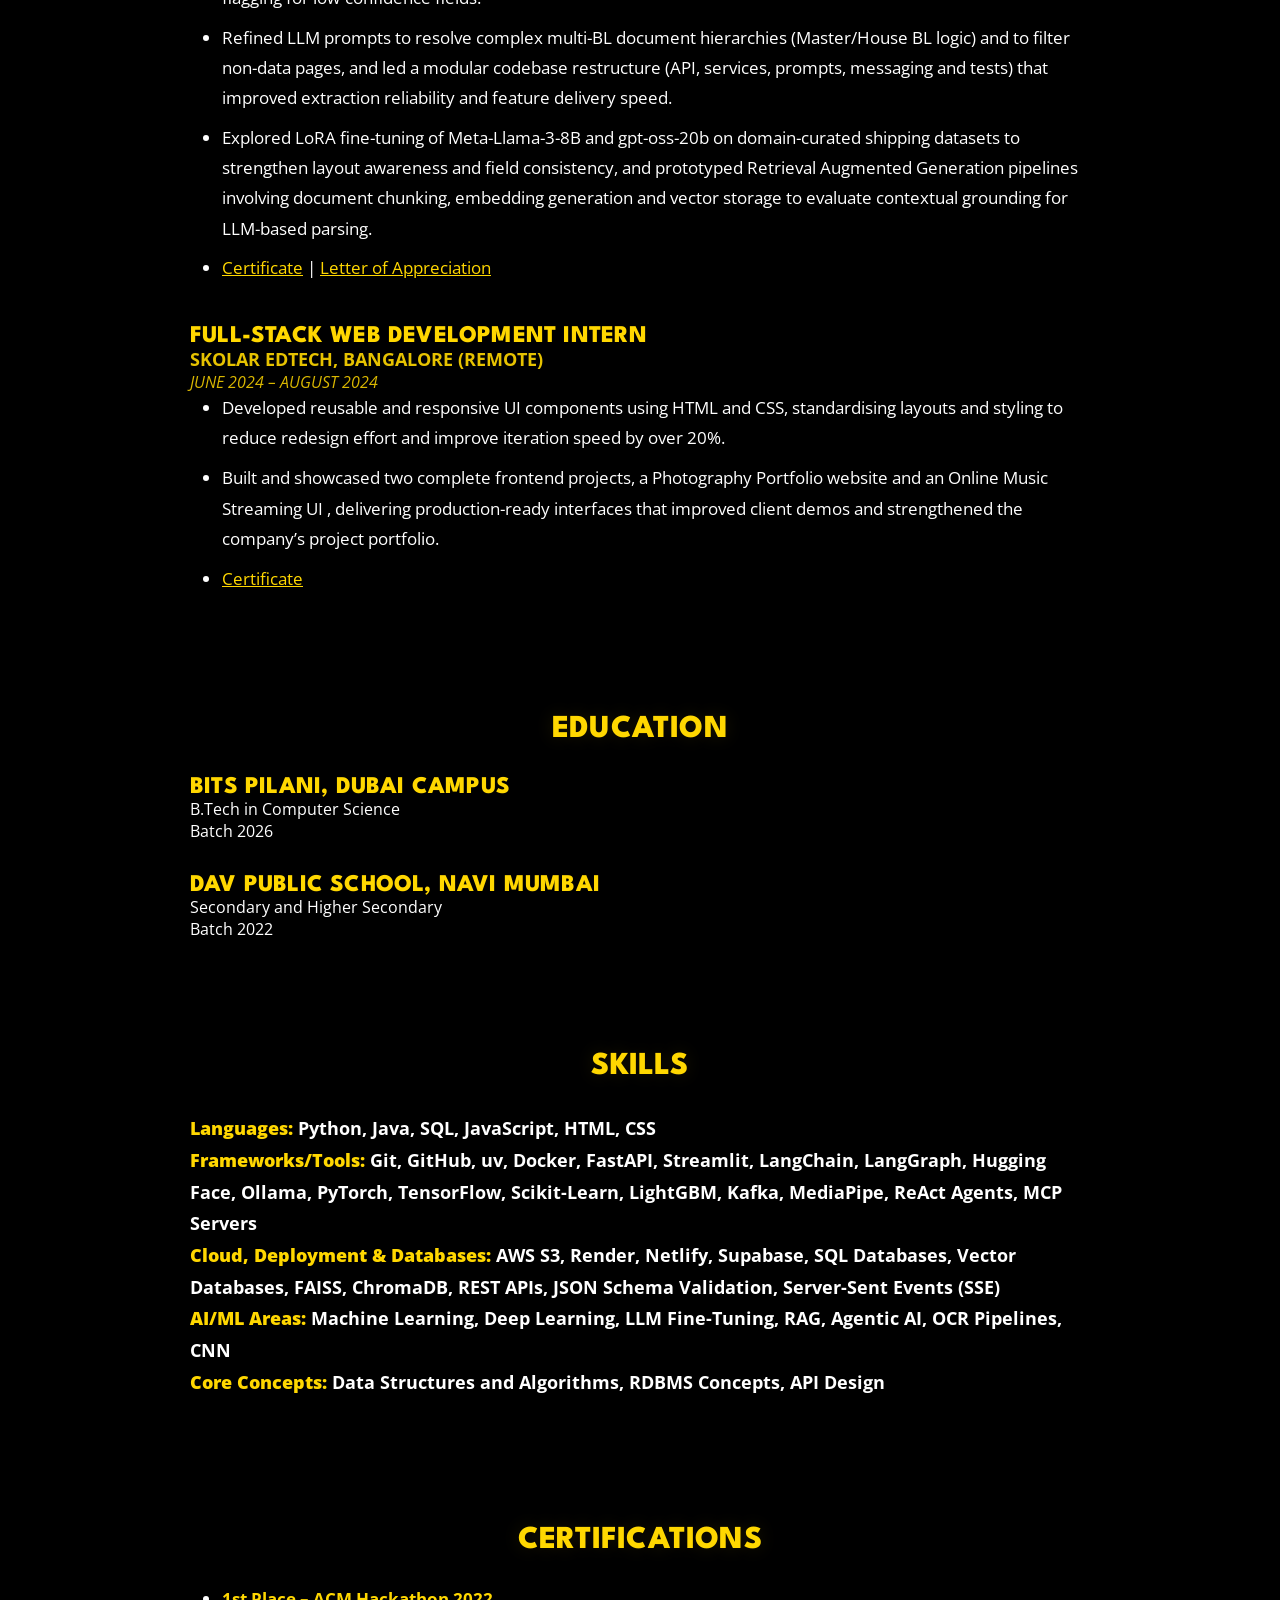
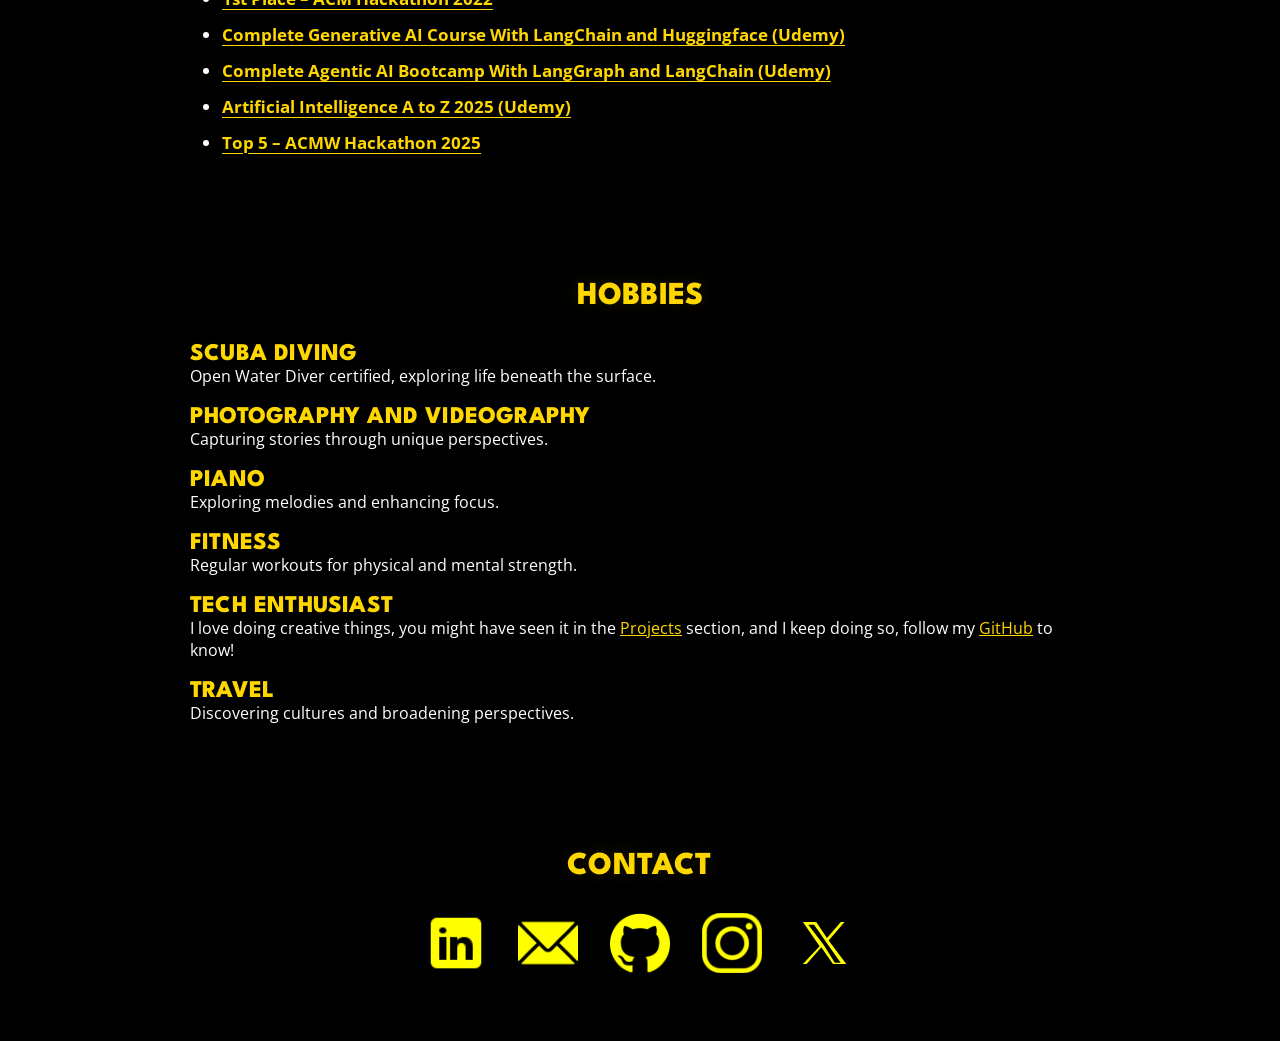
==== commit d8ed0b9b: "foldering things!" ====
--- a/index.html
+++ b/index.html
@@ -11,8 +11,8 @@
   <link href="https://fonts.googleapis.com/css?family=League+Spartan:400,700|Open+Sans:400,600&display=swap" rel="stylesheet" />
 
   <!-- Site icon -->
-  <link rel="icon" href="assets/images/Sahil.png" type="image/png" />
-  <link rel="apple-touch-icon" href="assets/images/Sahil.png" />
+  <link rel="icon" href="assets/images/profile/Sahil.png" type="image/png" />
+  <link rel="apple-touch-icon" href="assets/images/profile/Sahil.png" />
   <meta name="theme-color" content="#000000" />
 
   <!-- Open Graph preview -->
@@ -20,7 +20,7 @@
   <meta property="og:title" content="Sahil Mohapatra – Portfolio" />
   <meta property="og:description" content="Hi, I am Sahil Mohapatra, an AI Engineer building with LLMs, RAG and Agentic AI. Step inside my portfolio to see what I have been creating." />
   <meta property="og:url" content="https://mosahil147.github.io/" />
-  <meta property="og:image" content="https://mosahil147.github.io/assets/images/Main.png" />
+  <meta property="og:image" content="https://mosahil147.github.io/assets/images/preview/Main.png" />
   <meta property="og:image:width" content="1200" />
   <meta property="og:image:height" content="630" />
 
@@ -65,7 +65,7 @@
     <h1 class="section-title">ABOUT ME</h1>
     <div class="about-container">
       <div class="image-container">
-        <img src="assets/images/Sahil.png" alt="Sahil Mohapatra" />
+        <img src="assets/images/profile/Sahil.png" alt="Sahil Mohapatra" />
       </div>
       <div class="about-content">
         <p>
@@ -86,7 +86,7 @@
     <div class="project-container">
 
       <div class="project-card">
-        <img src="assets/images/gitflix.png" alt="GitFlix" loading="lazy" decoding="async" />
+        <img src="assets/images/projects/gitflix.png" alt="GitFlix" loading="lazy" decoding="async" />
         <div class="project-info">
           <h2>GitFlix</h2>
           <p>Turns any public GitHub repo into a cinematic documentary with animated scenes, commit analytics, a generated narrative and a full soundtrack.</p>
@@ -99,7 +99,7 @@
       </div>
 
       <div class="project-card">
-        <img src="assets/images/Scuba.jpeg" alt="Scuba-Doo" loading="lazy" decoding="async" />
+        <img src="assets/images/projects/Scuba.jpeg" alt="Scuba-Doo" loading="lazy" decoding="async" />
         <div class="project-info">
           <h2>Scuba-Doo</h2>
           <p>Dive safety prediction using ML, weather, marine and live APIs.</p>
@@ -112,7 +112,7 @@
       </div>
 
       <div class="project-card">
-        <img src="assets/images/spendweiss-preview.png" alt="SpendWeiss" loading="lazy" decoding="async" />
+        <img src="assets/images/projects/spendweiss-preview.png" alt="SpendWeiss" loading="lazy" decoding="async" />
         <div class="project-info">
           <h2>SpendWeiss</h2>
           <p>Multi-agent LangGraph system for card and spend optimisation, streaming live decision traces to an interactive React frontend.</p>
@@ -125,7 +125,7 @@
       </div>
 
       <div class="project-card">
-        <img src="assets/images/DeepFake.webp" alt="Social Media Content Analysis" loading="lazy" decoding="async" />
+        <img src="assets/images/projects/DeepFake.webp" alt="Social Media Content Analysis" loading="lazy" decoding="async" />
         <div class="project-info">
           <h2>Social Media Content Analysis</h2>
           <p>Developing a multi-agent AI system that analyses uploaded videos to detect AI-generated or manipulated content and estimate potential virality.</p>
@@ -137,7 +137,7 @@
       </div>
 
       <div class="project-card">
-        <img src="assets/images/football.jpeg" alt="FootballNotch" loading="lazy" decoding="async" />
+        <img src="assets/images/projects/football.jpeg" alt="FootballNotch" loading="lazy" decoding="async" />
         <div class="project-info">
           <h2>FootballNotch</h2>
           <p>Native macOS menu-bar app turning the camera notch into a live football score overlay.</p>
@@ -149,7 +149,7 @@
       </div>
 
       <div id="proj-wellnessai" class="project-card">
-        <img src="assets/images/chat1.jpg" alt="Healthcare AI Assistant using RAG LLMs" loading="lazy" decoding="async" />
+        <img src="assets/images/projects/chat1.jpg" alt="Healthcare AI Assistant using RAG LLMs" loading="lazy" decoding="async" />
         <div class="project-info">
           <h2>Healthcare AI Assistant using RAG LLMs</h2>
           <p>RAG-based healthcare assistant with agentic appointment routing and query rewriting.</p>
@@ -161,7 +161,7 @@
       </div>
 
       <div class="project-card">
-        <img src="assets/images/FineTune.jpeg" alt="LLM Fine Tuning" loading="lazy" decoding="async" />
+        <img src="assets/images/projects/FineTune.jpeg" alt="LLM Fine Tuning" loading="lazy" decoding="async" />
         <div class="project-info">
           <h2>LLM Fine-Tuning with LoRA</h2>
           <p>LoRA fine-tuning of Falcon-RW-1B using PEFT and TRL.</p>
@@ -173,7 +173,7 @@
       </div>
 
       <div class="project-card">
-        <img src="assets/images/pic1.jpg" alt="Predictive Analysis" loading="lazy" decoding="async" />
+        <img src="assets/images/projects/pic1.jpg" alt="Predictive Analysis" loading="lazy" decoding="async" />
         <div class="project-info">
           <h2>Predictive Analysis of Social Media</h2>
           <p>ML-driven dashboard for virality prediction, influencer identification, and misinformation spread analysis.</p>
@@ -186,7 +186,7 @@
       </div>
 
       <div class="project-card">
-        <img src="assets/images/pic4.jpg" alt="Music Platform" loading="lazy" decoding="async" />
+        <img src="assets/images/projects/pic4.jpg" alt="Music Platform" loading="lazy" decoding="async" />
         <div class="project-info">
           <h2>Music Streaming Platform UI</h2>
           <p>Responsive Spotify style frontend UI.</p>
@@ -338,11 +338,11 @@
   <section id="contact" class="contact reveal">
     <h1 class="section-title">CONTACT</h1>
 <div class="contact-icons">
-      <a href="https://www.linkedin.com/in/sahil-mohapatra-1a8157248/" target="_blank"><img class="icon" src="assets/images/link.png" alt="LinkedIn" /></a>
-      <a href="mailto:sahilxmohapatra@gmail.com"><img class="icon" src="assets/images/mail.png" alt="Email" /></a>
-      <a href="https://github.com/MoSahil147" target="_blank"><img class="icon" src="assets/images/git.png" alt="GitHub" /></a>
-      <a href="https://www.instagram.com/mosahil.14/" target="_blank"><img class="icon" src="assets/images/insta.png"></a>
-      <a href="https://x.com/mosahil147" target="_blank"><img class="icon" src="assets/images/x.svg" alt="X"></a>
+      <a href="https://www.linkedin.com/in/sahil-mohapatra-1a8157248/" target="_blank"><img class="icon" src="assets/images/icons/link.png" alt="LinkedIn" /></a>
+      <a href="mailto:sahilxmohapatra@gmail.com"><img class="icon" src="assets/images/icons/mail.png" alt="Email" /></a>
+      <a href="https://github.com/MoSahil147" target="_blank"><img class="icon" src="assets/images/icons/git.png" alt="GitHub" /></a>
+      <a href="https://www.instagram.com/mosahil.14/" target="_blank"><img class="icon" src="assets/images/icons/insta.png"></a>
+      <a href="https://x.com/mosahil147" target="_blank"><img class="icon" src="assets/images/icons/x.svg" alt="X"></a>
     </div>
   </section>
 
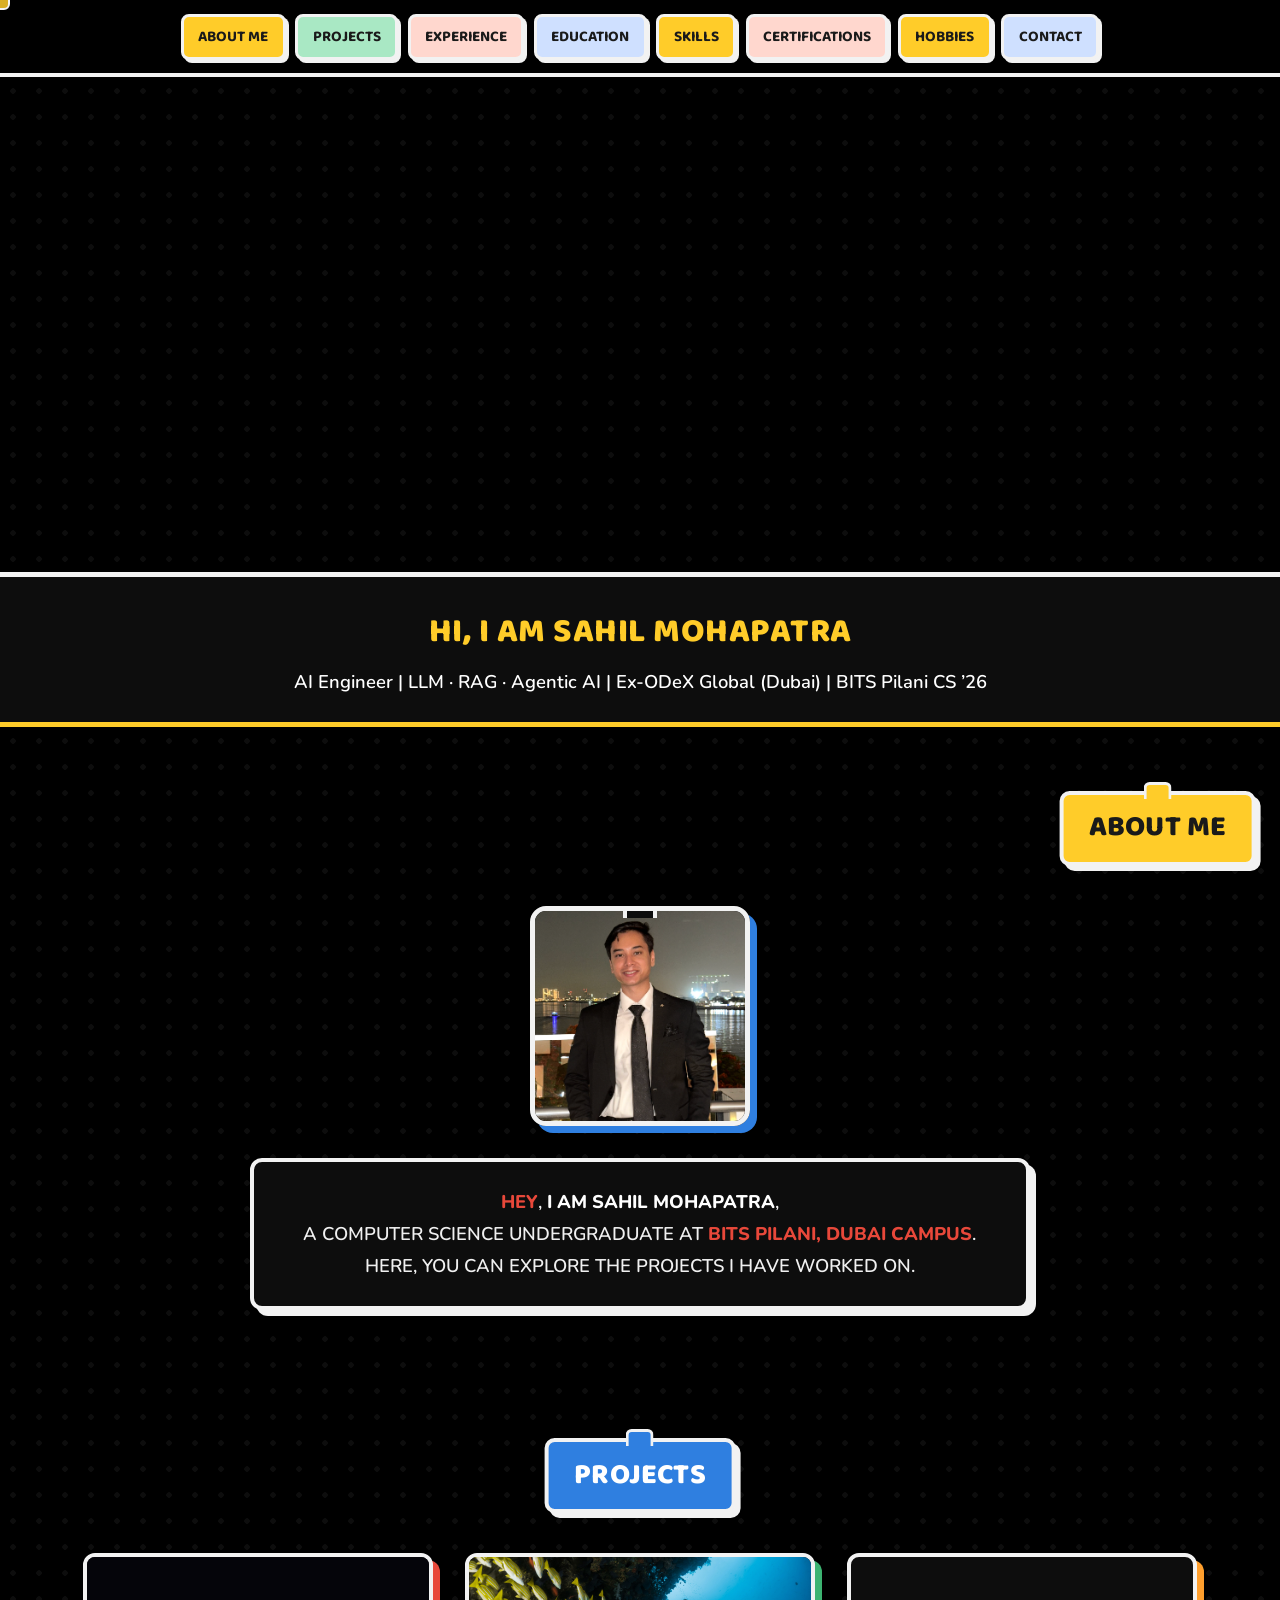
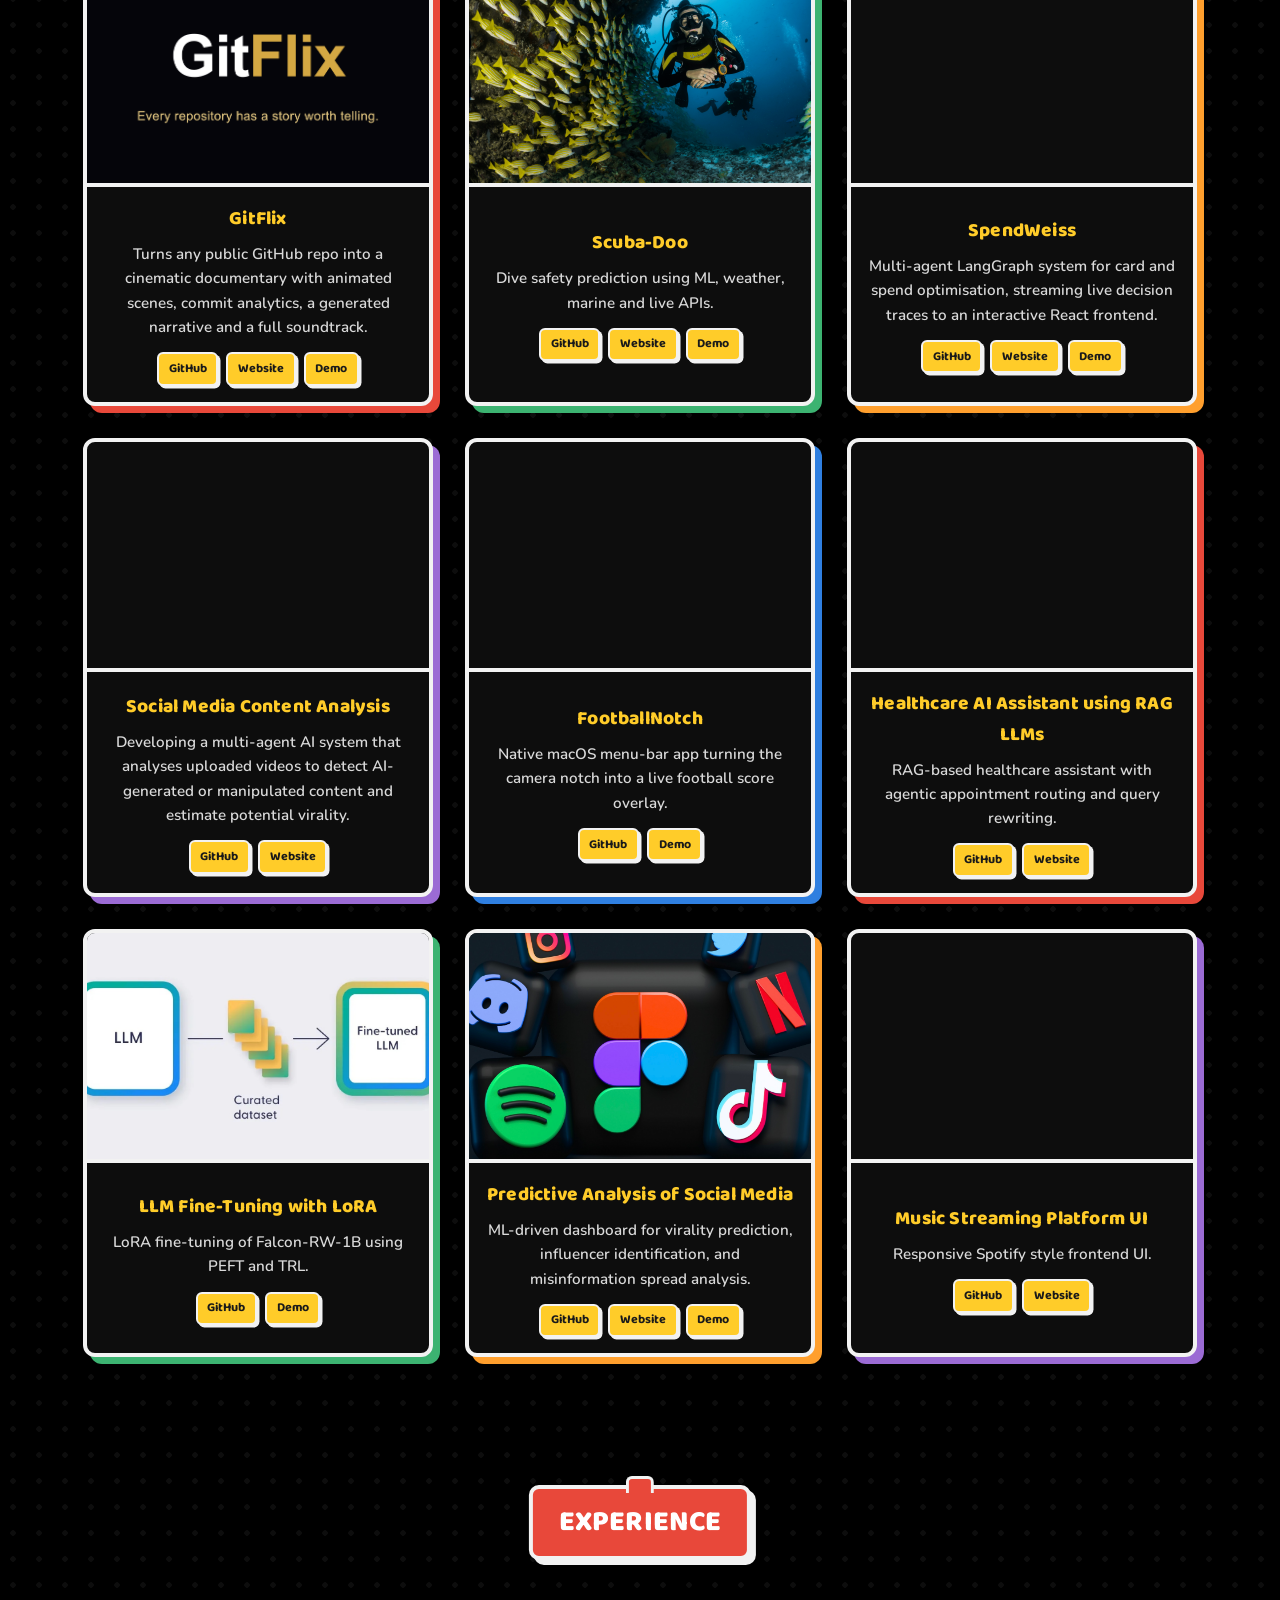
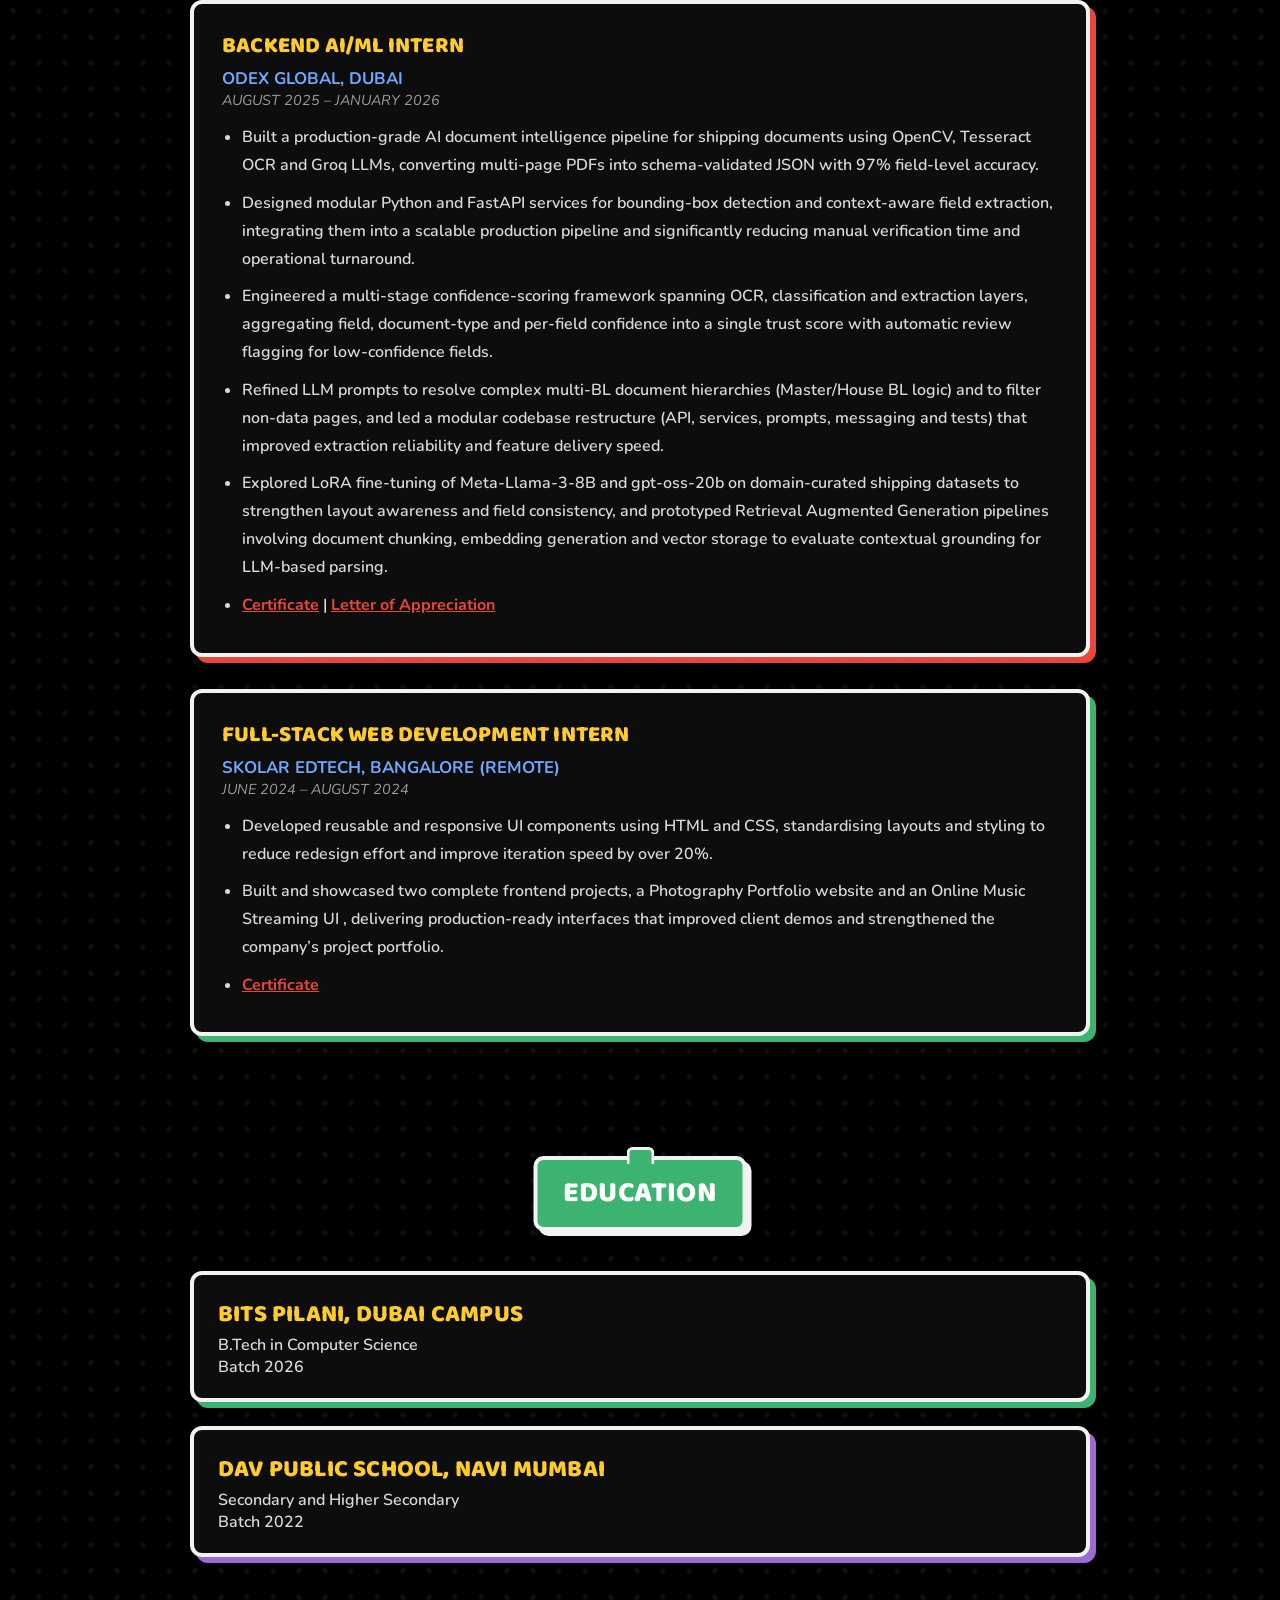
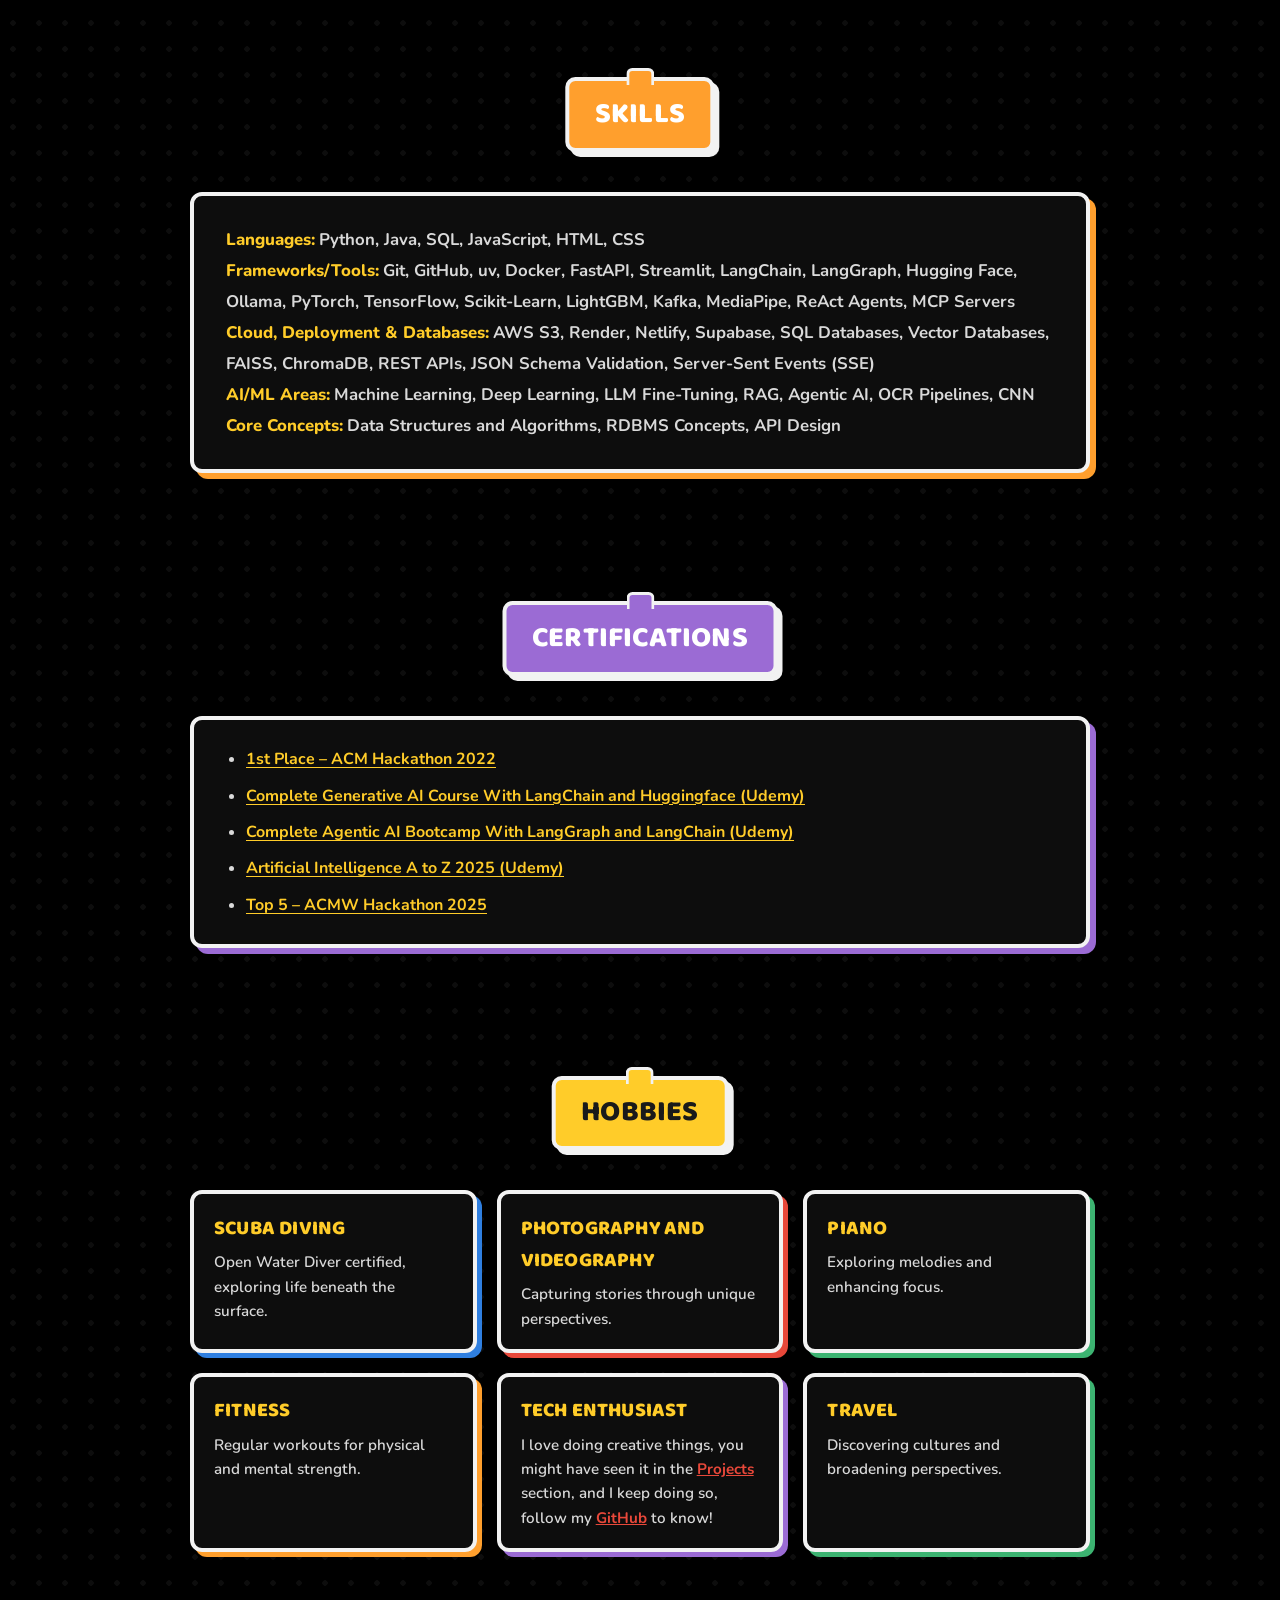
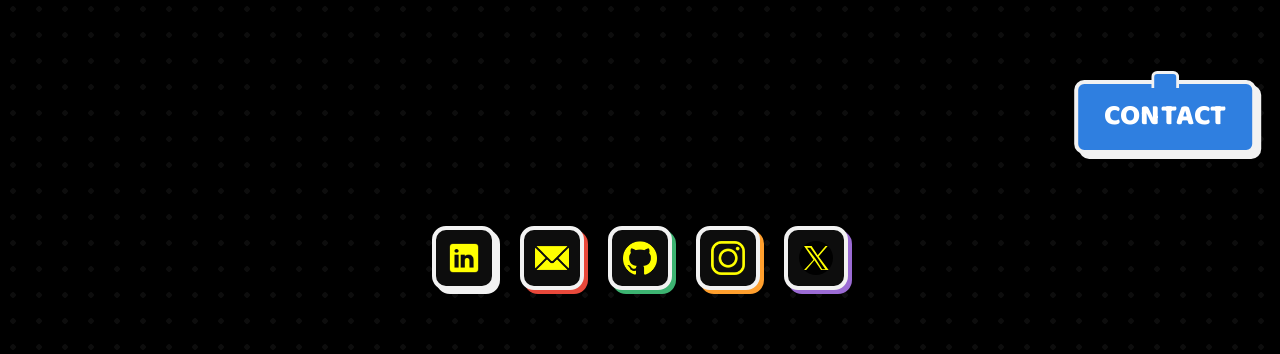
==== commit bf9000a3: "lego inspired" ====
--- a/index.html
+++ b/index.html
@@ -8,7 +8,7 @@
   <!-- Google Fonts -->
   <link rel="preconnect" href="https://fonts.googleapis.com" />
   <link rel="preconnect" href="https://fonts.gstatic.com" crossorigin />
-  <link href="https://fonts.googleapis.com/css?family=League+Spartan:400,700|Open+Sans:400,600&display=swap" rel="stylesheet" />
+  <link href="https://fonts.googleapis.com/css2?family=Baloo+2:wght@500;700;800&family=Nunito:wght@400;600;700&display=swap" rel="stylesheet" />
 
   <!-- Site icon -->
   <link rel="icon" href="assets/images/profile/Sahil.png" type="image/png" />
--- a/style.css
+++ b/style.css
@@ -5,94 +5,111 @@
   box-sizing: border-box;
 }
 
-/* Native smooth scrolling */
 html {
   scroll-behavior: smooth;
 }
 
 /* ---------- Body ---------- */
 body {
-  font-family: 'League Spartan', sans-serif;
-  background: #000;
-  color: #FFD700;
+  font-family: 'Nunito', sans-serif;
+  background-color: #000000;
+  background-image:
+    radial-gradient(circle, rgba(255, 255, 255, 0.05) 2.5px, transparent 3px);
+  background-size: 26px 26px;
+  color: #f0f0f0;
   cursor: none;
 }
 
 /* ---------- Typography ---------- */
-h1,
-h2,
+h1, h2,
 .section-title,
 .experience-title,
 .education-title {
-  font-family: 'League Spartan', sans-serif;
+  font-family: 'Baloo 2', sans-serif;
   font-weight: 800;
   letter-spacing: 0.2px;
 }
 
-p,
-li,
+p, li,
 .kv-line,
 .project-card p,
 .education-subtitle,
 .experience-subtitle,
 .experience-date {
-  font-family: 'Open Sans', sans-serif;
+  font-family: 'Nunito', sans-serif;
+}
+
+/* ---------- Shared "brick" building blocks ---------- */
+:root {
+  --ink: #1a1a1a;
+  --line: #f2f2f2;
+  --red: #e8483a;
+  --yellow: #ffcc29;
+  --blue: #2f7fe0;
+  --green: #3cb371;
+  --orange: #ff9f2d;
+  --purple: #9b6bd4;
+}
+
+/* Stud strip used on top of brick-shaped elements */
+.stud-strip {
+  height: 16px;
+  background-image: radial-gradient(circle, rgba(255, 255, 255, 0.55) 40%, transparent 41%);
+  background-size: 26px 26px;
+  background-position: 13px center;
+  background-repeat: repeat-x;
+  border-bottom: 3px solid var(--line);
 }
 
 /* ---------- Navigation ---------- */
 nav {
-  background: #000;
+  background: #000000;
   position: sticky;
   top: 0;
   z-index: 10;
-  padding: 1rem 0;
-  border-bottom: 1px solid rgba(255, 215, 0, 0.15);
+  padding: 0.85rem 1rem;
+  border-bottom: 4px solid var(--line);
 }
 
 .nav-container {
   display: flex;
   flex-wrap: wrap;
   justify-content: center;
-  gap: 1rem;
+  gap: 0.6rem;
 }
 
 nav a {
   position: relative;
-  color: #FFD700;
+  color: var(--ink);
   text-decoration: none;
-  font-size: 1.1rem;
+  font-family: 'Baloo 2', sans-serif;
+  font-size: 0.95rem;
   font-weight: 700;
-  padding: 0.5rem 1rem;
-  transition: color 0.25s, transform 0.2s;
-}
-
-nav a::after {
-  content: '';
-  position: absolute;
-  left: 1rem;
-  right: 1rem;
-  bottom: 0.15rem;
-  height: 2px;
-  background: #FFD700;
-  transform: scaleX(0);
-  transform-origin: center;
-  transition: transform 0.25s ease;
-}
+  padding: 0.5rem 0.9rem;
+  background: var(--yellow);
+  border: 3px solid var(--line);
+  border-radius: 8px;
+  box-shadow: 3px 3px 0 var(--line);
+  transition: transform 0.12s ease, box-shadow 0.12s ease, background-color 0.2s ease;
+}
+
+nav a:nth-child(2n) { background: #a9e8c4; }
+nav a:nth-child(3n) { background: #ffd7ce; }
+nav a:nth-child(4n) { background: #cfe0ff; }
 
 nav a:hover {
-  color: #fff;
-  transform: translateY(-1px);
-}
-
-nav a:hover::after {
-  transform: scaleX(1);
+  background: #fff;
+  transform: translate(2px, 2px);
+  box-shadow: 1px 1px 0 var(--line);
 }
 
 /* ---------- Hero video ---------- */
 .video-container {
   width: 100%;
-  height: 500px;
+  height: clamp(220px, 45vw, 500px);
   overflow: hidden;
+  border-bottom: 5px solid var(--line);
+  box-shadow: inset 0 -8px 0 rgba(0, 0, 0, 0.35);
 }
 
 .video-container video {
@@ -104,20 +121,24 @@
 /* ---------- Footer ---------- */
 footer {
   text-align: center;
-  padding: 1.25rem 0;
+  padding: 1.75rem 1rem;
+  background: #0d0d0d;
+  border-bottom: 5px solid var(--yellow);
 }
 
 footer h1 {
-  font-size: 2rem;
-  color: #FFD700;
+  font-size: clamp(1.4rem, 5vw, 2.1rem);
+  color: var(--yellow);
   letter-spacing: 0.5px;
+  padding: 0 1rem;
 }
 
 footer p {
-  font-size: 1.2rem;
-  margin-top: 0.5rem;
-  opacity: 0.9;
+  font-size: clamp(0.95rem, 2.5vw, 1.15rem);
+  margin-top: 0.6rem;
   color: #ffffff;
+  padding: 0 1rem;
+  font-weight: 600;
 }
 
 /* ---------- Section base ---------- */
@@ -126,20 +147,55 @@
 }
 
 .section-title {
-  font-size: 2rem;
-  margin-bottom: 2rem;
+  display: inline-block;
+  position: relative;
+  font-size: clamp(1.3rem, 4vw, 1.8rem);
+  margin: 0 auto 2.5rem;
+  padding: 0.6rem 1.6rem 0.7rem;
   text-align: center;
-  text-shadow: 0 0 18px rgba(255, 215, 0, 0.12);
-}
+  color: var(--ink);
+  background: var(--yellow);
+  border: 4px solid var(--line);
+  border-radius: 10px;
+  box-shadow: 5px 5px 0 var(--line);
+  left: 50%;
+  transform: translateX(-50%);
+}
+
+.section-title::before {
+  content: '';
+  position: absolute;
+  top: -13px;
+  left: 50%;
+  transform: translateX(-50%);
+  width: 22px;
+  height: 14px;
+  background: var(--yellow);
+  border: 3px solid var(--line);
+  border-bottom: none;
+  border-radius: 6px 6px 0 0;
+}
+
+/* Section title color rotation for variety */
+#projects .section-title  { background: var(--blue); color: #fff; }
+#experience .section-title { background: var(--red); color: #fff; }
+#education .section-title  { background: var(--green); color: #fff; }
+#skills .section-title     { background: var(--orange); color: #fff; }
+#certifications .section-title { background: var(--purple); color: #fff; }
+#hobbies .section-title    { background: var(--yellow); color: var(--ink); }
+#contact .section-title    { background: var(--blue); color: #fff; }
+
+#projects .section-title::before,
+#contact .section-title::before  { background: var(--blue); }
+#experience .section-title::before { background: var(--red); }
+#education .section-title::before  { background: var(--green); }
+#skills .section-title::before     { background: var(--orange); }
+#certifications .section-title::before { background: var(--purple); }
 
 /* ---------- About ---------- */
 .about-me {
-  padding: 4rem 2rem;
+  padding: 4rem 1.5rem;
   text-align: center;
-}
-
-.about-me h1 {
-  margin-bottom: 2.5rem;
 }
 
 .about-container {
@@ -152,12 +208,28 @@
 }
 
 .image-container {
-  width: 250px;
-  height: 250px;
-  border-radius: 50%;
+  width: 220px;
+  height: 220px;
+  border-radius: 16px;
   overflow: hidden;
-  border: 4px solid #FFD700;
-  box-shadow: 0 0 24px rgba(255, 215, 0, 0.2);
+  border: 5px solid var(--line);
+  box-shadow: 7px 7px 0 var(--blue);
+  position: relative;
+}
+
+.image-container::before {
+  content: '';
+  position: absolute;
+  top: -13px;
+  left: 50%;
+  transform: translateX(-50%);
+  width: 26px;
+  height: 16px;
+  background: #0d0d0d;
+  border: 4px solid var(--line);
+  border-bottom: none;
+  border-radius: 8px 8px 0 0;
+  z-index: 2;
 }
 
 .image-container img {
@@ -168,24 +240,31 @@
 }
 
 .about-content p {
-  max-width: 900px;
-  font-size: 1.2rem;
-  line-height: 1.7;
+  max-width: 780px;
+  font-size: clamp(1rem, 2.5vw, 1.15rem);
+  line-height: 1.75;
+  font-weight: 600;
+  background: #0d0d0d;
+  border: 4px solid var(--line);
+  border-radius: 12px;
+  box-shadow: 6px 6px 0 var(--line);
+  padding: 1.5rem 1.75rem;
+  color: #f0f0f0;
 }
 
 .highlight {
-  color: #FFD700;
+  color: var(--red);
   font-weight: 800;
 }
 
 .white-text {
-  color: #fff;
+  color: #ffffff;
   font-weight: 800;
 }
 
 /* ---------- Projects ---------- */
 .projects {
-  padding: 4rem 2rem;
+  padding: 4rem 1.5rem;
 }
 
 .project-container {
@@ -200,36 +279,44 @@
 .project-card {
   flex: 1 1 calc(30% - 2rem);
   max-width: 350px;
-  min-width: 300px;
-  background: #101010;
-  border: 1px solid rgba(255, 215, 0, 0.25);
+  min-width: 280px;
+  background: #0d0d0d;
+  border: 4px solid var(--line);
   border-radius: 12px;
   overflow: hidden;
-  height: 420px;
+  height: auto;
+  min-height: 420px;
   display: flex;
   flex-direction: column;
-  transition: transform 0.25s, box-shadow 0.25s, border-color 0.25s;
-}
+  box-shadow: 7px 7px 0 var(--line);
+  transition: transform 0.15s ease, box-shadow 0.15s ease;
+}
+
+.project-card:nth-child(5n+1) { box-shadow: 7px 7px 0 var(--red); }
+.project-card:nth-child(5n+2) { box-shadow: 7px 7px 0 var(--green); }
+.project-card:nth-child(5n+3) { box-shadow: 7px 7px 0 var(--orange); }
+.project-card:nth-child(5n+4) { box-shadow: 7px 7px 0 var(--purple); }
+.project-card:nth-child(5n+5) { box-shadow: 7px 7px 0 var(--blue); }
 
 .project-card:hover {
-  transform: translateY(-6px) scale(1.02);
-  box-shadow: 0 12px 28px rgba(255, 215, 0, 0.18);
-  border-color: rgba(255, 215, 0, 0.55);
+  transform: translate(-3px, -3px);
+  box-shadow: 10px 10px 0 var(--line);
 }
 
 .project-card img {
   width: 100%;
   height: 230px;
   object-fit: cover;
+  border-bottom: 4px solid var(--line);
   transition: transform 0.4s ease;
 }
 
 .project-card:hover img {
-  transform: scale(1.06);
+  transform: scale(1.05);
 }
 
 .project-info {
-  padding: 1rem;
+  padding: 1rem 1.1rem;
   text-align: center;
   flex-grow: 1;
   display: flex;
@@ -238,34 +325,49 @@
 }
 
 .project-card h2 {
-  font-size: 1.25rem;
-  margin-bottom: 0.4rem;
+  font-size: 1.2rem;
+  margin-bottom: 0.5rem;
+  color: var(--yellow);
 }
 
 .project-card p {
-  font-size: 1rem;
+  font-size: 0.95rem;
   line-height: 1.6;
+  font-weight: 600;
+  color: #d9d9d9;
 }
 
 /* ---------- Project links ---------- */
 .project-links {
-  margin-top: 0.6rem;
+  margin-top: 0.8rem;
   display: flex;
   justify-content: center;
-  gap: 1rem;
+  flex-wrap: wrap;
+  gap: 0.5rem;
 }
 
 .project-links a {
-  font-size: 0.8rem;
-  color: #FFD700;
-  text-decoration: underline;
-  text-underline-offset: 3px;
-  font-weight: 600;
+  font-size: 0.78rem;
+  font-family: 'Baloo 2', sans-serif;
+  font-weight: 700;
+  color: var(--ink);
+  text-decoration: none;
+  background: var(--yellow);
+  border: 2.5px solid var(--line);
+  border-radius: 6px;
+  padding: 0.3rem 0.6rem;
+  box-shadow: 2.5px 2.5px 0 var(--line);
+  transition: transform 0.12s ease, box-shadow 0.12s ease;
+}
+
+.project-links a:hover {
+  transform: translate(1px, 1px);
+  box-shadow: 1px 1px 0 var(--line);
 }
 
 /* ---------- Experience ---------- */
 .experience {
-  padding: 4rem 2rem;
+  padding: 4rem 1.5rem;
 }
 
 .experience-container {
@@ -276,42 +378,60 @@
   gap: 2rem;
 }
 
+.experience-item {
+  background: #0d0d0d;
+  border: 4px solid var(--line);
+  border-radius: 12px;
+  box-shadow: 6px 6px 0 var(--red);
+  padding: 1.5rem 1.75rem;
+}
+
+.experience-item:nth-child(2n) {
+  box-shadow: 6px 6px 0 var(--green);
+}
+
 .experience-title {
-  font-size: 1.5rem;
+  font-size: clamp(1.15rem, 3vw, 1.4rem);
+  color: var(--yellow);
 }
 
 .experience-subtitle {
-  font-size: 1.1rem;
+  font-size: clamp(1rem, 2.5vw, 1.05rem);
   font-weight: 700;
-  opacity: 0.9;
+  color: #6fa8ff;
+  margin-top: 0.2rem;
 }
 
 .experience-date {
-  font-size: 1rem;
+  font-size: 0.9rem;
   font-style: italic;
-  opacity: 0.85;
+  opacity: 0.7;
+  margin-bottom: 0.8rem;
+  color: #d9d9d9;
 }
 
 .experience-details {
-  margin-left: 2rem;
+  margin-left: 1.25rem;
   list-style: disc;
 }
 
 .experience-details li {
-  color: #fff;
-  font-size: 1.05rem;
-  line-height: 1.8;
+  color: #d9d9d9;
+  font-size: clamp(0.92rem, 2.2vw, 1rem);
+  line-height: 1.75;
   margin-bottom: 0.6rem;
+  font-weight: 600;
 }
 
 .inline-link {
-  color: #FFD700;
+  color: var(--red);
+  font-weight: 700;
   text-decoration: underline;
 }
 
 /* ---------- Education ---------- */
 .education {
-  padding: 3rem 2rem;
+  padding: 3.5rem 1.5rem;
 }
 
 .education-container {
@@ -319,100 +439,190 @@
   margin: 0 auto;
   display: flex;
   flex-direction: column;
-  gap: 2rem;
+  gap: 1.5rem;
+}
+
+.education-item {
+  background: #0d0d0d;
+  border: 4px solid var(--line);
+  border-radius: 12px;
+  box-shadow: 6px 6px 0 var(--green);
+  padding: 1.25rem 1.5rem;
+}
+
+.education-item:nth-child(2n) {
+  box-shadow: 6px 6px 0 var(--purple);
+}
+
+.education-title {
+  color: var(--yellow);
 }
 
 .education-subtitle,
 .education-date {
-  color: #fff;
+  color: #d9d9d9;
+  font-weight: 600;
 }
 
 /* ---------- Skills & Certifications ---------- */
 .skills,
 .certifications {
-  padding: 4rem 2rem;
+  padding: 4rem 1.5rem;
 }
 
 .kv {
   max-width: 900px;
   margin: 0 auto;
+  background: #0d0d0d;
+  border: 4px solid var(--line);
+  border-radius: 12px;
+  box-shadow: 6px 6px 0 var(--orange);
+  padding: 1.75rem 2rem;
+}
+
+.certifications .kv {
+  box-shadow: 6px 6px 0 var(--purple);
 }
 
 .kv-line {
-  font-size: 1.1rem;
-  line-height: 1.8;
+  font-size: clamp(1rem, 2.5vw, 1.05rem);
+  line-height: 1.85;
+  font-weight: 600;
 }
 
 .kv-key {
   font-weight: 800;
+  color: var(--yellow);
 }
 
 .kv-val {
-  color: #fff;
+  color: #d9d9d9;
   font-weight: 700;
 }
 
 .cert-list {
-  margin-left: 2rem;
+  margin-left: 1.25rem;
   display: flex;
   flex-direction: column;
-  gap: 0.8rem;
+  gap: 0.9rem;
 }
 
 .cert-list li {
-  color: #fff;
-  font-size: 1.05rem;
+  color: #d9d9d9;
+  font-size: clamp(0.92rem, 2.2vw, 1rem);
+  font-weight: 600;
+}
+
+.kv-link {
+  color: var(--yellow);
+  font-weight: 700;
+  text-decoration: underline;
+  text-underline-offset: 3px;
+}
+
+.kv-link:hover {
+  color: #ffffff;
 }
 
 /* ---------- Hobbies ---------- */
 .hobbies {
-  padding: 4rem 2rem;
+  padding: 4rem 1.5rem;
 }
 
 .hobbies-container {
   max-width: 900px;
   margin: 0 auto;
-  display: flex;
-  flex-direction: column;
-  gap: 1.2rem;
-}
-
-.hobby-title {
-  font-size: 1.35rem;
-  color: #FFD700;
+  display: grid;
+  grid-template-columns: repeat(auto-fit, minmax(220px, 1fr));
+  gap: 1.25rem;
+}
+
+.hobby-item {
+  background: #0d0d0d;
+  border: 4px solid var(--line);
+  border-radius: 12px;
+  box-shadow: 5px 5px 0 var(--blue);
+  padding: 1.1rem 1.25rem;
+}
+
+.hobby-item:nth-child(2n) { box-shadow: 5px 5px 0 var(--red); }
+.hobby-item:nth-child(3n) { box-shadow: 5px 5px 0 var(--green); }
+.hobby-item:nth-child(4n) { box-shadow: 5px 5px 0 var(--orange); }
+.hobby-item:nth-child(5n) { box-shadow: 5px 5px 0 var(--purple); }
+
+.hobby-title,
+.hobby-item h2 {
+  font-size: clamp(1.1rem, 3vw, 1.25rem);
+  color: var(--yellow);
+  margin-bottom: 0.4rem;
 }
 
 .hobby-item p {
-  color: #fff;
+  color: #d9d9d9;
+  font-weight: 600;
+  font-size: 0.95rem;
+  line-height: 1.6;
 }
 
 /* ---------- Contact ---------- */
 .contact {
-  padding: 4rem 2rem;
+  padding: 4rem 1.5rem;
   text-align: center;
 }
 
 .cv-anchor {
-  font-size: 1.1rem;
+  font-size: 1.05rem;
   font-weight: 700;
-  text-decoration: underline;
+  color: var(--ink);
+  background: var(--yellow);
+  border: 3px solid var(--line);
+  border-radius: 8px;
+  padding: 0.5rem 1rem;
+  text-decoration: none;
+  box-shadow: 4px 4px 0 var(--line);
+  display: inline-block;
+  transition: transform 0.12s ease, box-shadow 0.12s ease;
+}
+
+.cv-anchor:hover {
+  transform: translate(2px, 2px);
+  box-shadow: 2px 2px 0 var(--line);
 }
 
 .contact-icons {
   display: flex;
   justify-content: center;
-  gap: 2rem;
+  flex-wrap: wrap;
+  gap: 1.5rem;
   margin-top: 2rem;
 }
 
+.contact-icons a {
+  display: flex;
+  align-items: center;
+  justify-content: center;
+  width: 64px;
+  height: 64px;
+  background: #0d0d0d;
+  border: 4px solid var(--line);
+  border-radius: 14px;
+  box-shadow: 4px 4px 0 var(--line);
+  transition: transform 0.15s ease, box-shadow 0.15s ease;
+}
+
+.contact-icons a:nth-child(2n) { box-shadow: 4px 4px 0 var(--red); }
+.contact-icons a:nth-child(3n) { box-shadow: 4px 4px 0 var(--green); }
+.contact-icons a:nth-child(4n) { box-shadow: 4px 4px 0 var(--orange); }
+.contact-icons a:nth-child(5n) { box-shadow: 4px 4px 0 var(--purple); }
+
+.contact-icons a:hover {
+  transform: translate(-2px, -2px);
+  box-shadow: 6px 6px 0 var(--line);
+}
+
 .icon {
-  width: 60px;
-  height: 60px;
-  transition: transform 0.25s;
-}
-
-.icon:hover {
-  transform: scale(1.12);
+  width: 34px;
+  height: 34px;
 }
 
 /* ---------- Custom cursor ---------- */
@@ -422,8 +632,9 @@
   left: 0;
   width: 20px;
   height: 20px;
-  border-radius: 50%;
-  background: rgba(255, 215, 0, 0.7);
+  border-radius: 6px;
+  background: rgba(255, 204, 41, 0.85);
+  border: 2px solid var(--line);
   pointer-events: none;
   transform: translate3d(-50%, -50%, 0) scale(1);
   transition: transform 0.15s ease, background-color 0.15s ease;
@@ -458,45 +669,80 @@
 }
 
 /* ---------- Responsive ---------- */
+
+/* Tablets (iPad portrait/landscape and similar) */
+@media (max-width: 1024px) {
+  .project-container {
+    gap: 1.5rem;
+  }
+  .project-card {
+    flex: 1 1 calc(45% - 1.5rem);
+    min-width: 260px;
+  }
+  .nav-container {
+    gap: 0.5rem;
+  }
+  nav a {
+    font-size: 0.88rem;
+    padding: 0.45rem 0.75rem;
+  }
+}
+
+/* Phones (landscape and small tablets) */
 @media (max-width: 768px) {
-  .video-container {
-    height: 300px;
-  }
   .project-card {
     flex: 1 1 100%;
-  }
-}
-
+    max-width: 420px;
+  }
+  .about-container,
+  .experience-container,
+  .education-container,
+  .kv,
+  .hobbies-container {
+    max-width: 100%;
+  }
+  .contact-icons a {
+    width: 54px;
+    height: 54px;
+  }
+  .icon {
+    width: 28px;
+    height: 28px;
+  }
+}
+
+/* Small phones */
 @media (max-width: 480px) {
   .image-container {
-    width: 200px;
-    height: 200px;
-  }
-  .about-content p {
-    font-size: 1rem;
-  }
-}
-
-/* ---------- Certifications link fix ---------- */
-.certifications .kv-link {
-  color: #FFD700;
-  font-weight: 700;
-  text-decoration: underline;
-  text-underline-offset: 4px;
-}
-
-.certifications .kv-link:hover {
-  color: #ffffff;
-}
-
-.cv-anchor {
-  color: #FFD700;
-  font-size: 1.1rem;
-  font-weight: 700;
-  text-decoration: underline;
-  text-underline-offset: 4px;
-}
-
-.cv-anchor:hover {
-  color: #ffffff;
-}+    width: 170px;
+    height: 170px;
+  }
+  nav a {
+    font-size: 0.8rem;
+    padding: 0.4rem 0.6rem;
+  }
+  .about-me,
+  .projects,
+  .experience,
+  .education,
+  .skills,
+  .certifications,
+  .hobbies,
+  .contact {
+    padding: 3rem 1rem;
+  }
+  .about-content p,
+  .kv,
+  .experience-item,
+  .education-item {
+    padding: 1.1rem 1.25rem;
+  }
+  .contact-icons a {
+    width: 48px;
+    height: 48px;
+  }
+  .icon {
+    width: 24px;
+    height: 24px;
+  }
+}
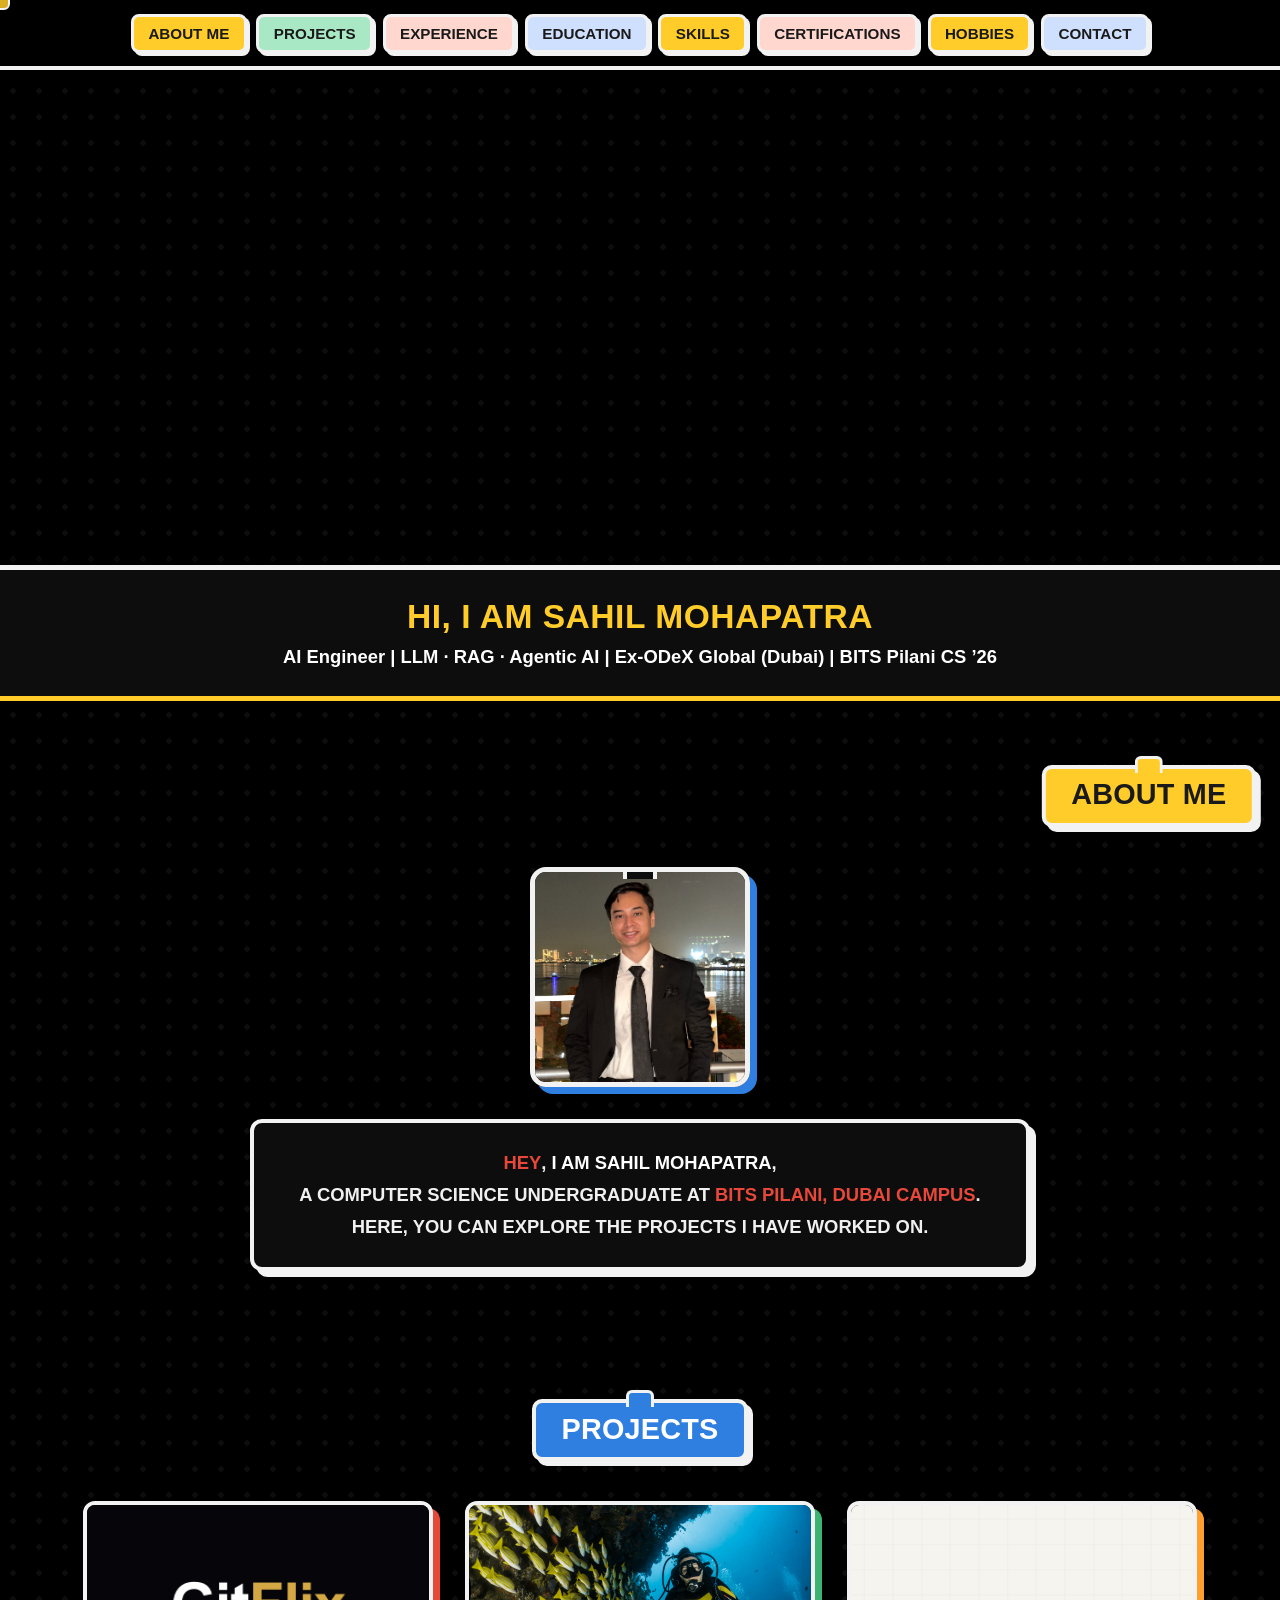
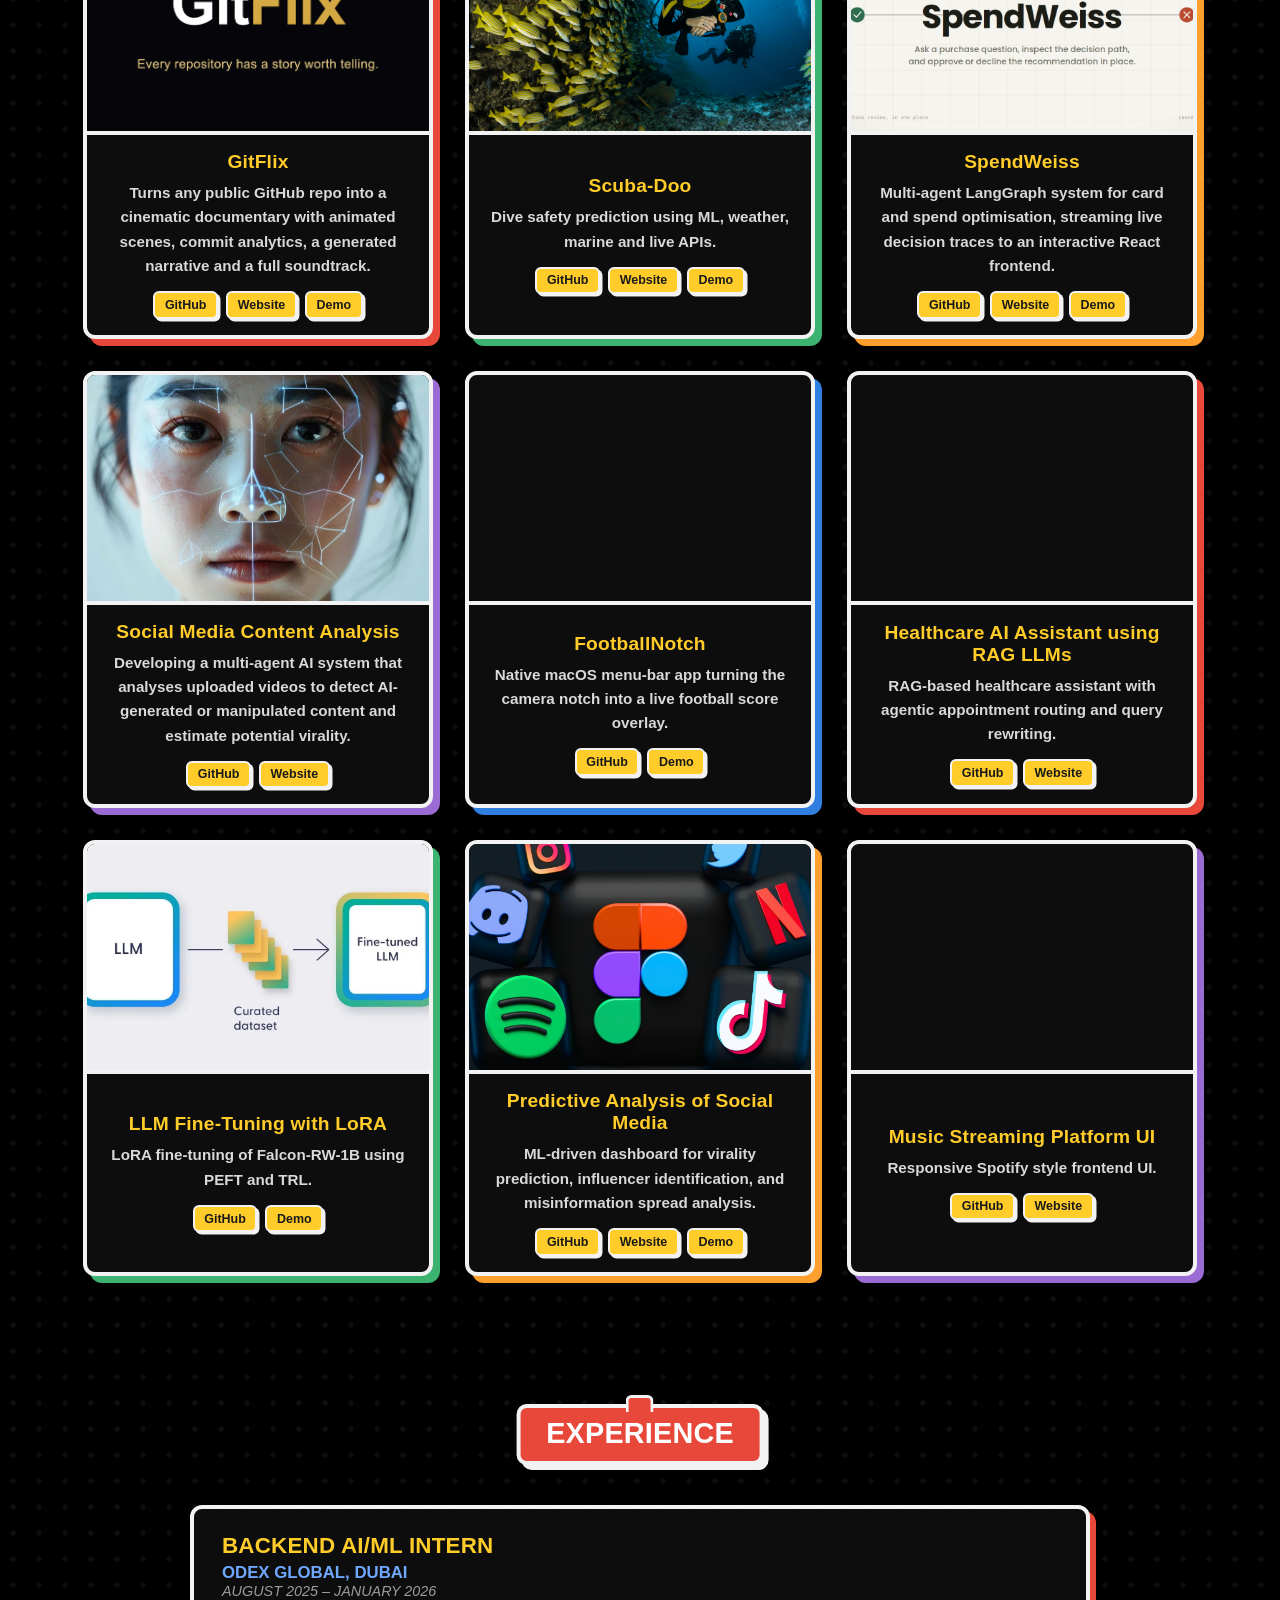
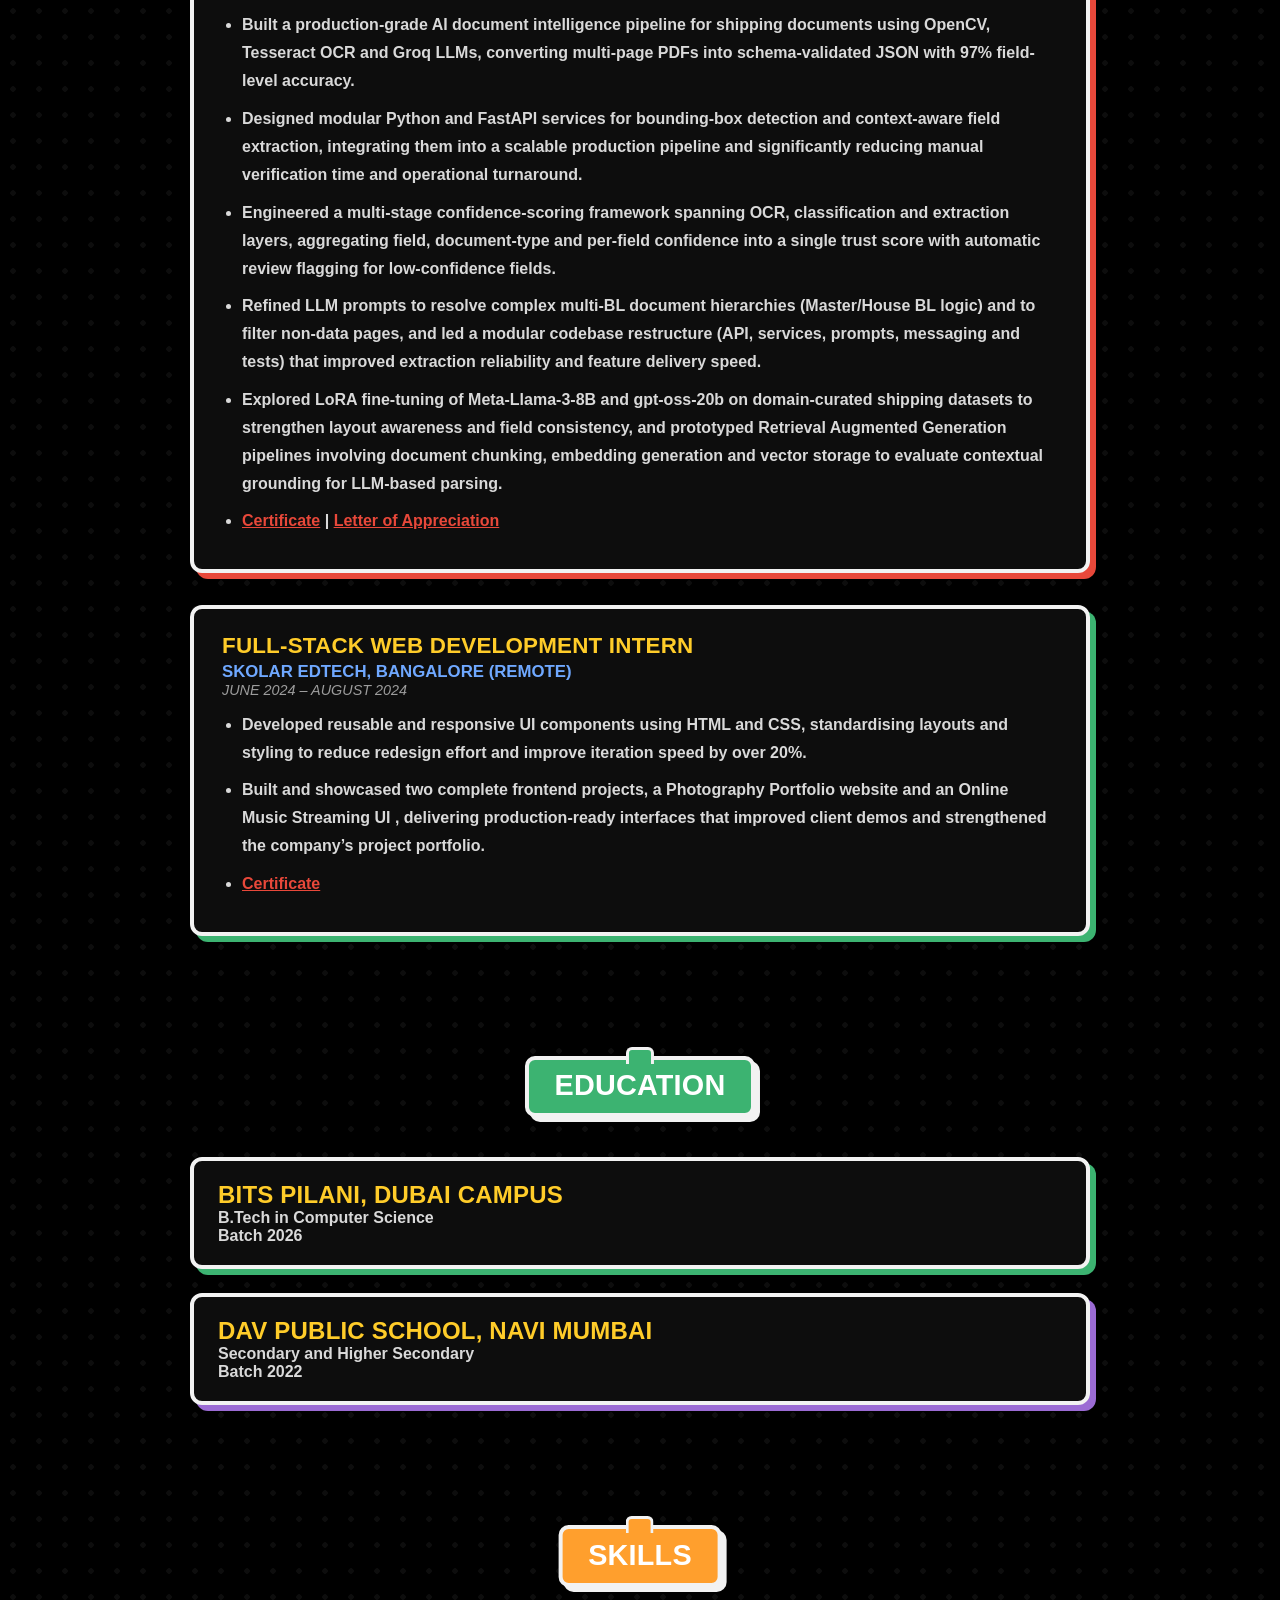
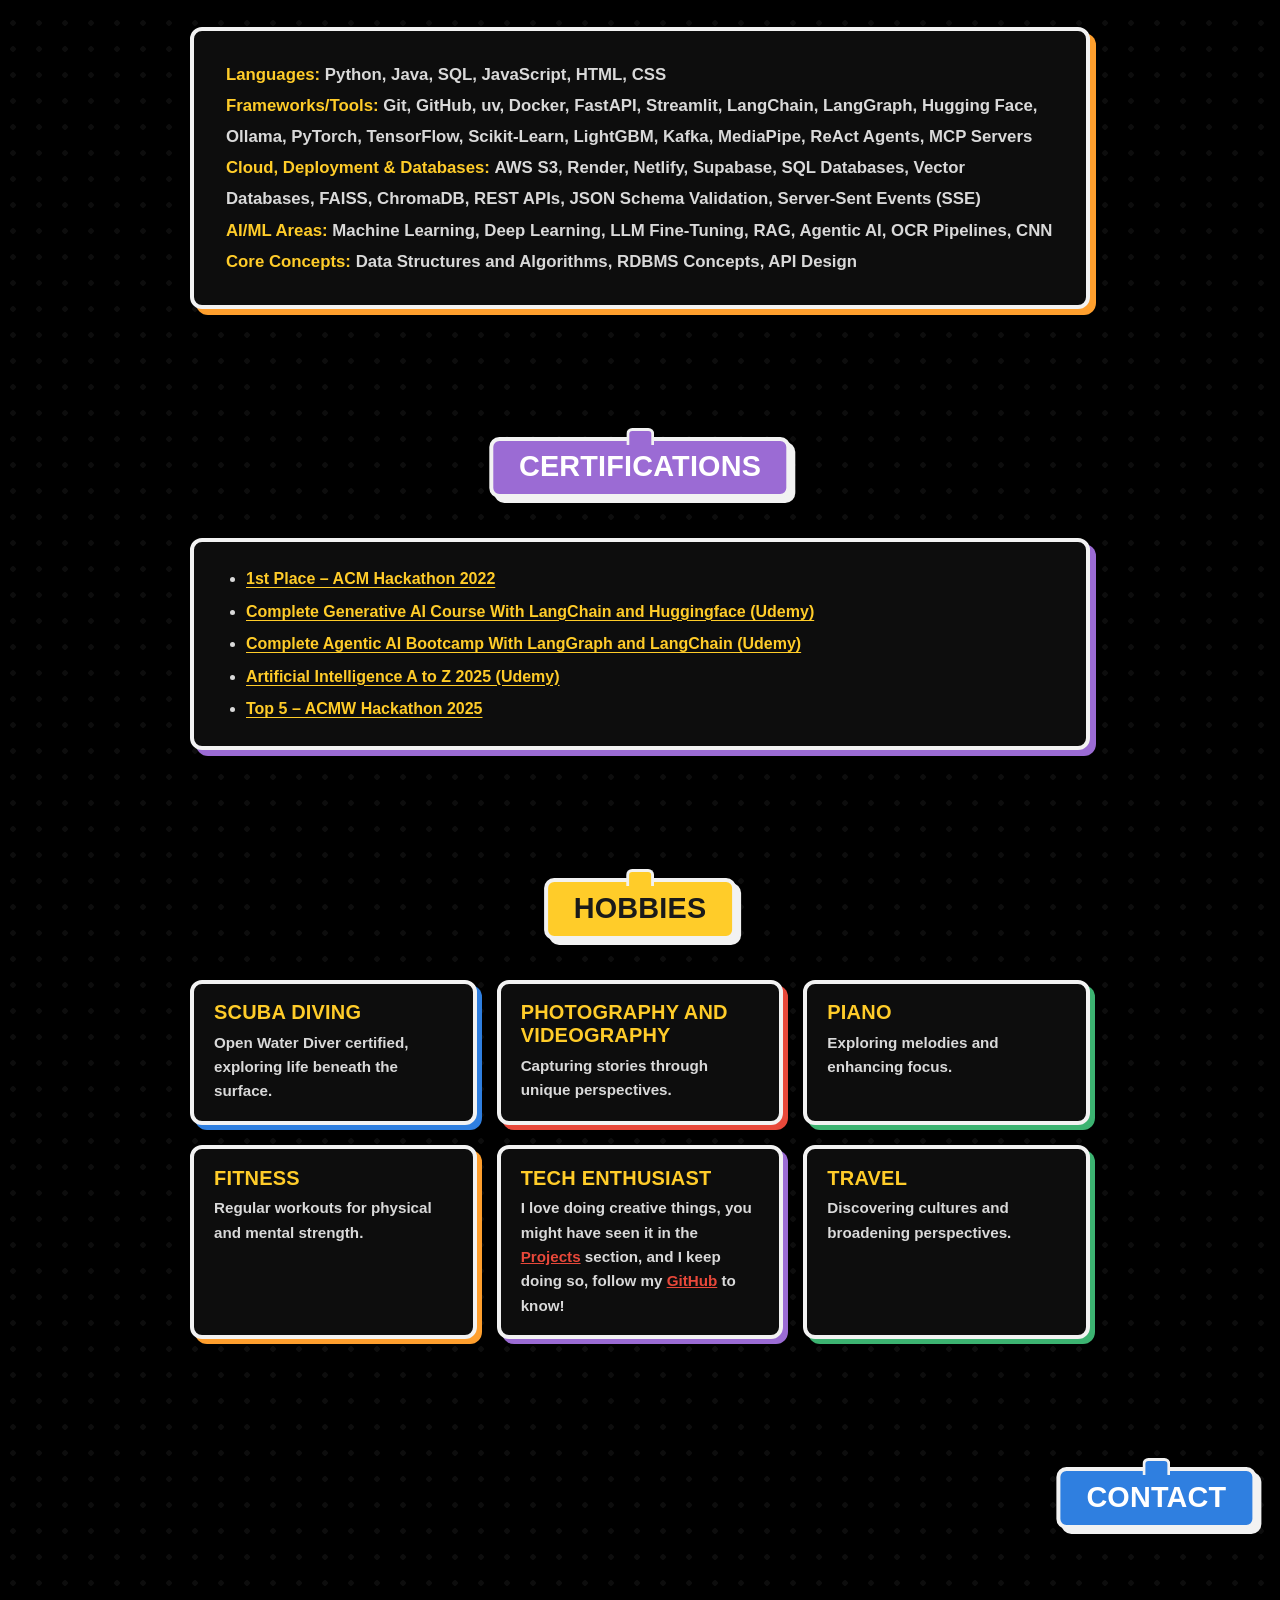
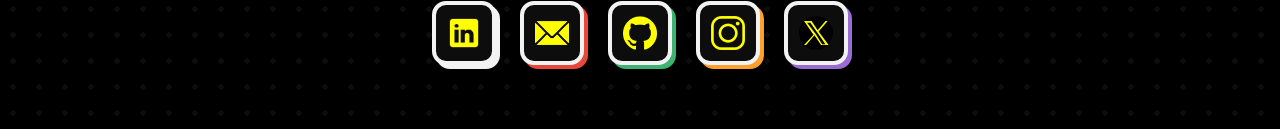
==== commit 6cb25b9e: "new video" ====
--- a/index.html
+++ b/index.html
@@ -8,7 +8,7 @@
   <!-- Google Fonts -->
   <link rel="preconnect" href="https://fonts.googleapis.com" />
   <link rel="preconnect" href="https://fonts.gstatic.com" crossorigin />
-  <link href="https://fonts.googleapis.com/css2?family=Baloo+2:wght@500;700;800&family=Nunito:wght@400;600;700&display=swap" rel="stylesheet" />
+  <link href="https://fonts.googleapis.com/css?family=League+Spartan:400,700|Open+Sans:400,600&display=swap" rel="stylesheet" />
 
   <!-- Site icon -->
   <link rel="icon" href="assets/images/profile/Sahil.png" type="image/png" />
@@ -48,7 +48,7 @@
   <section class="main-content">
     <div class="video-container">
       <video id="mainVideo" autoplay loop muted playsinline>
-        <source src="assets/videos/Final.mp4" type="video/mp4" />
+        <source src="assets/videos/Website.mp4" type="video/mp4" />
         Your browser does not support the video tag.
       </video>
     </div>
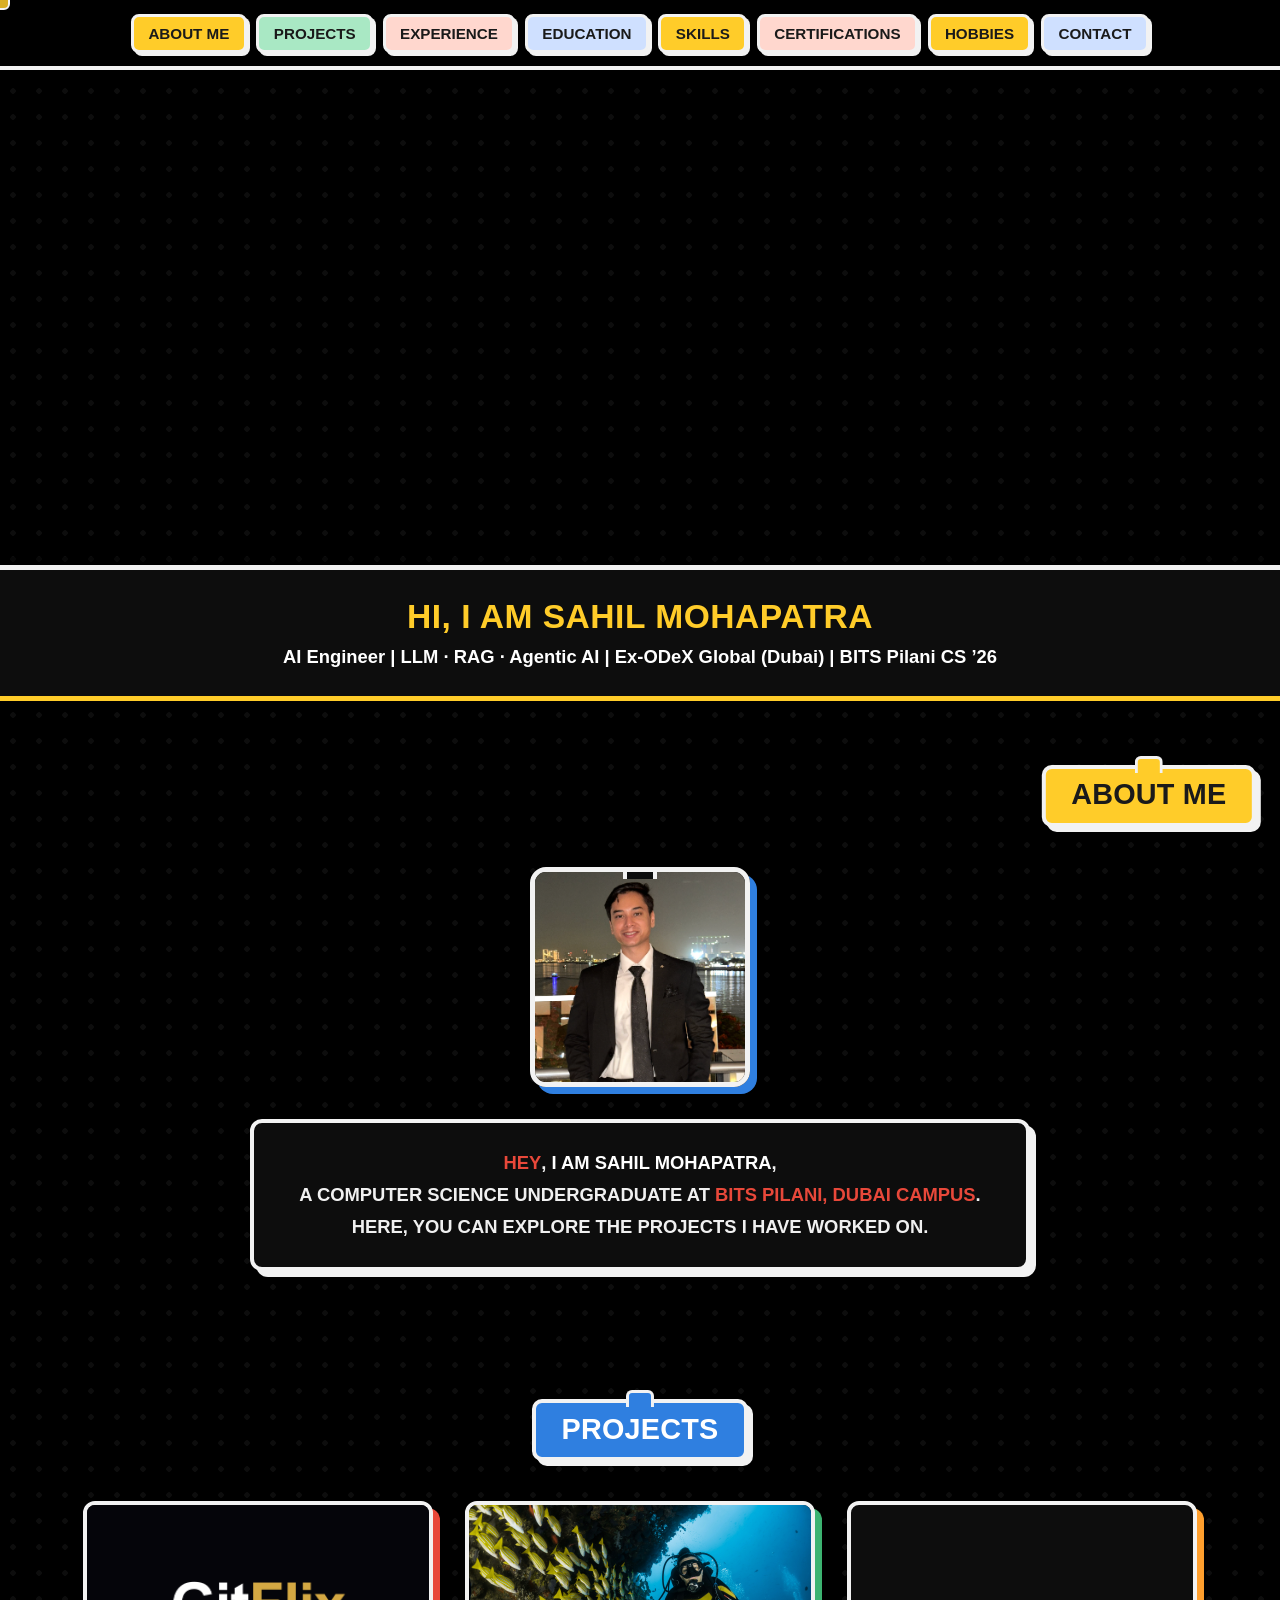
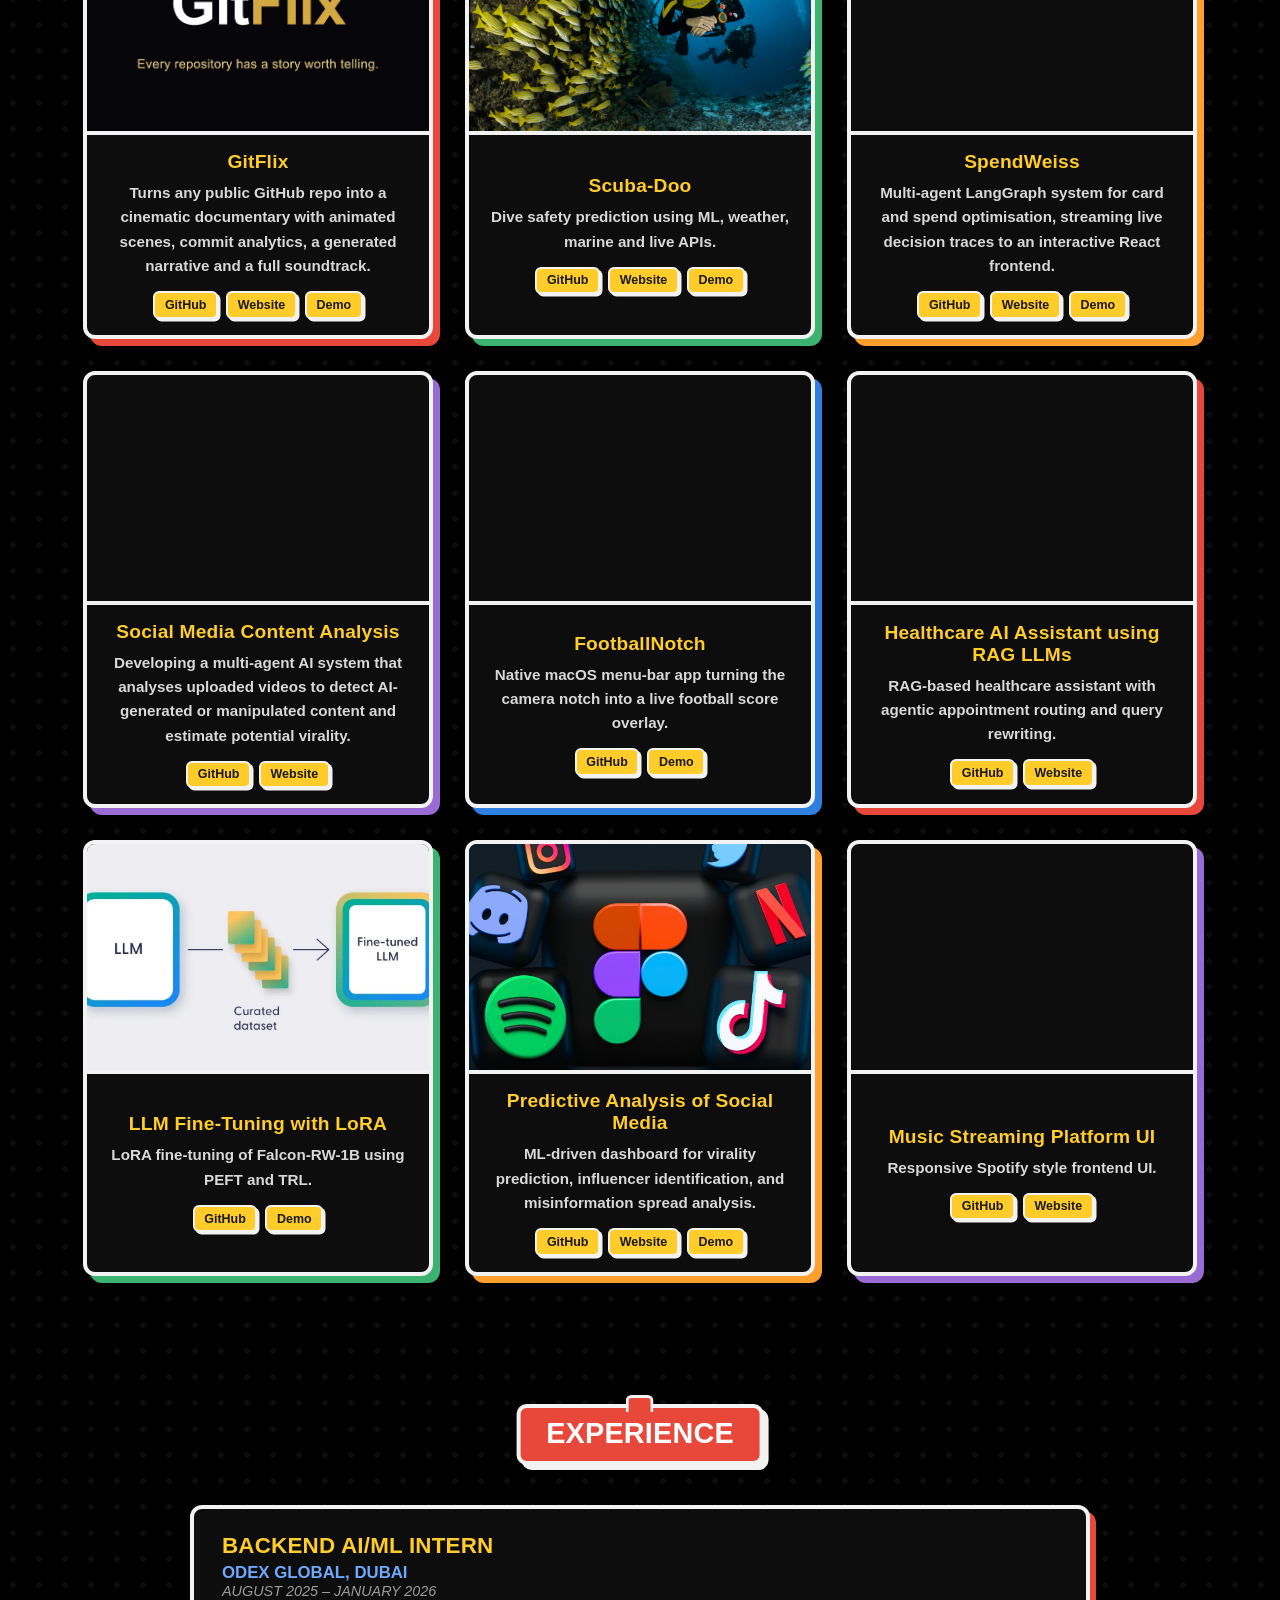
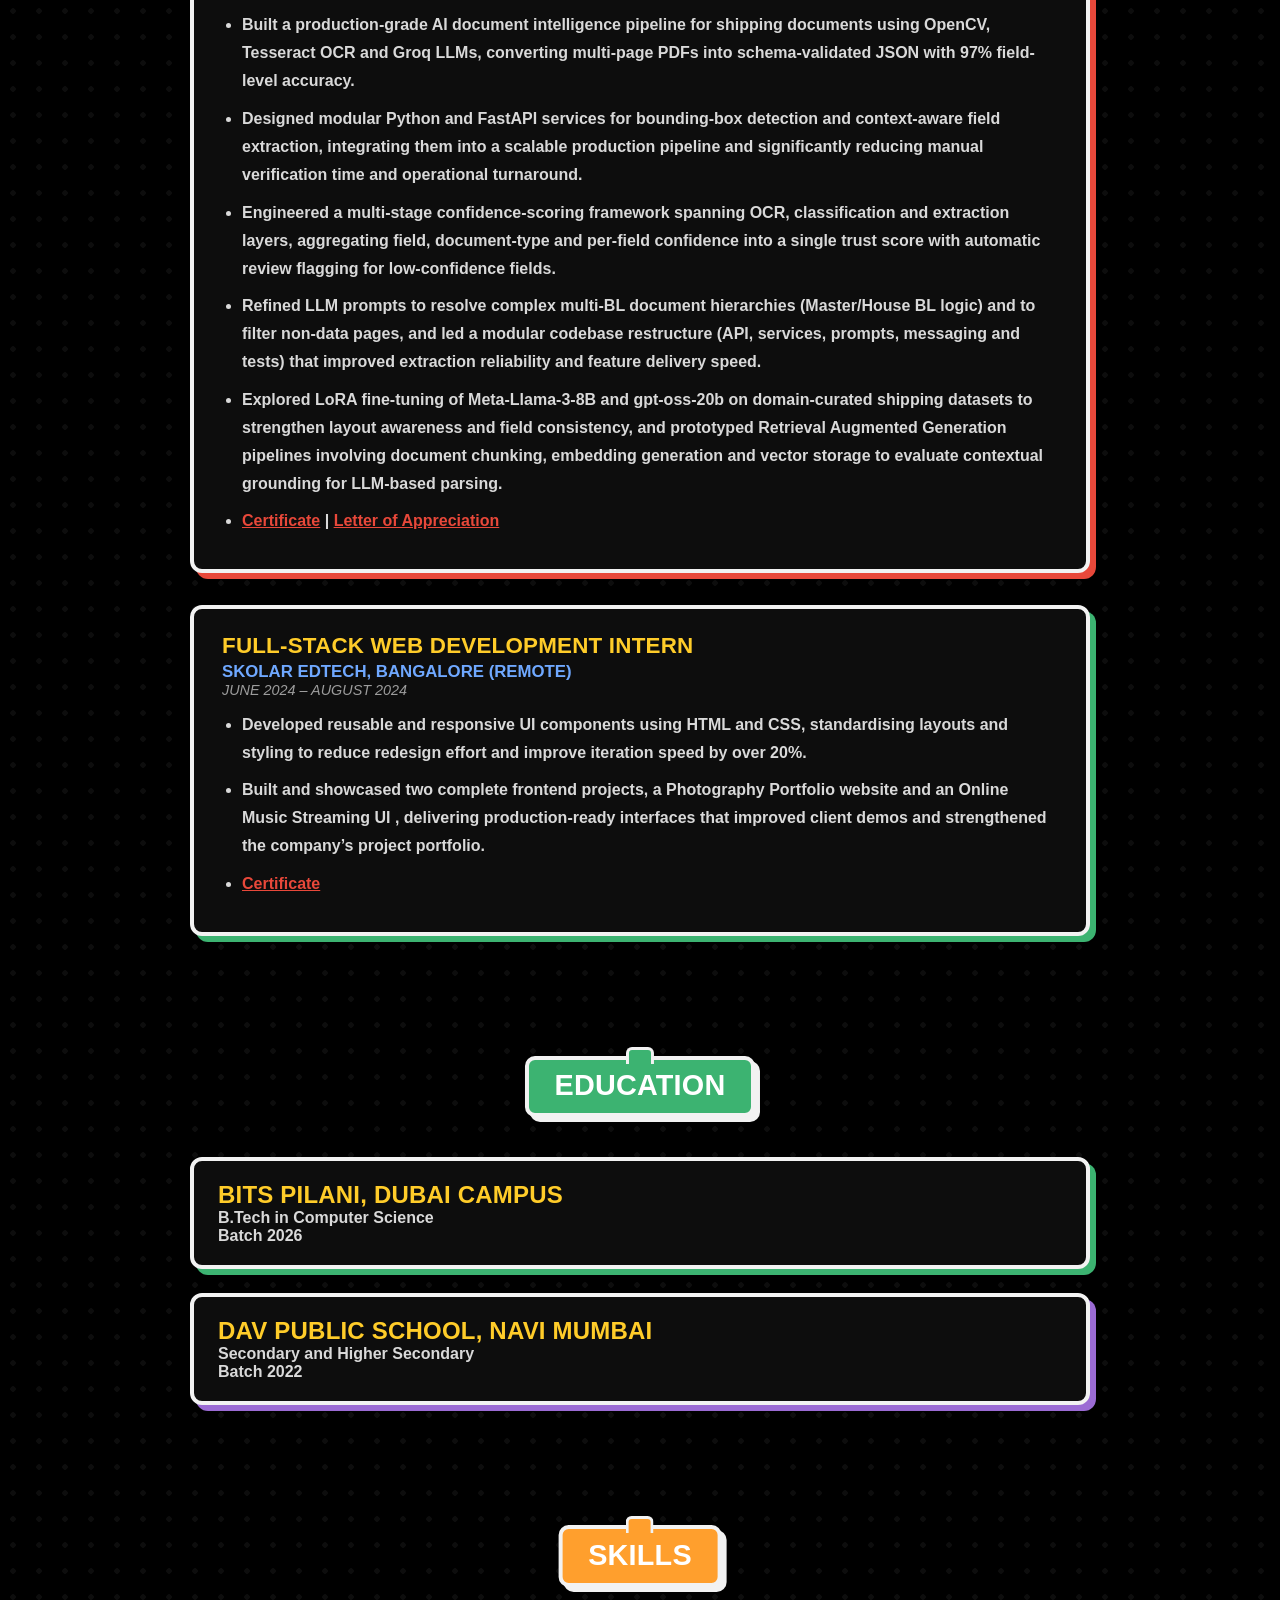
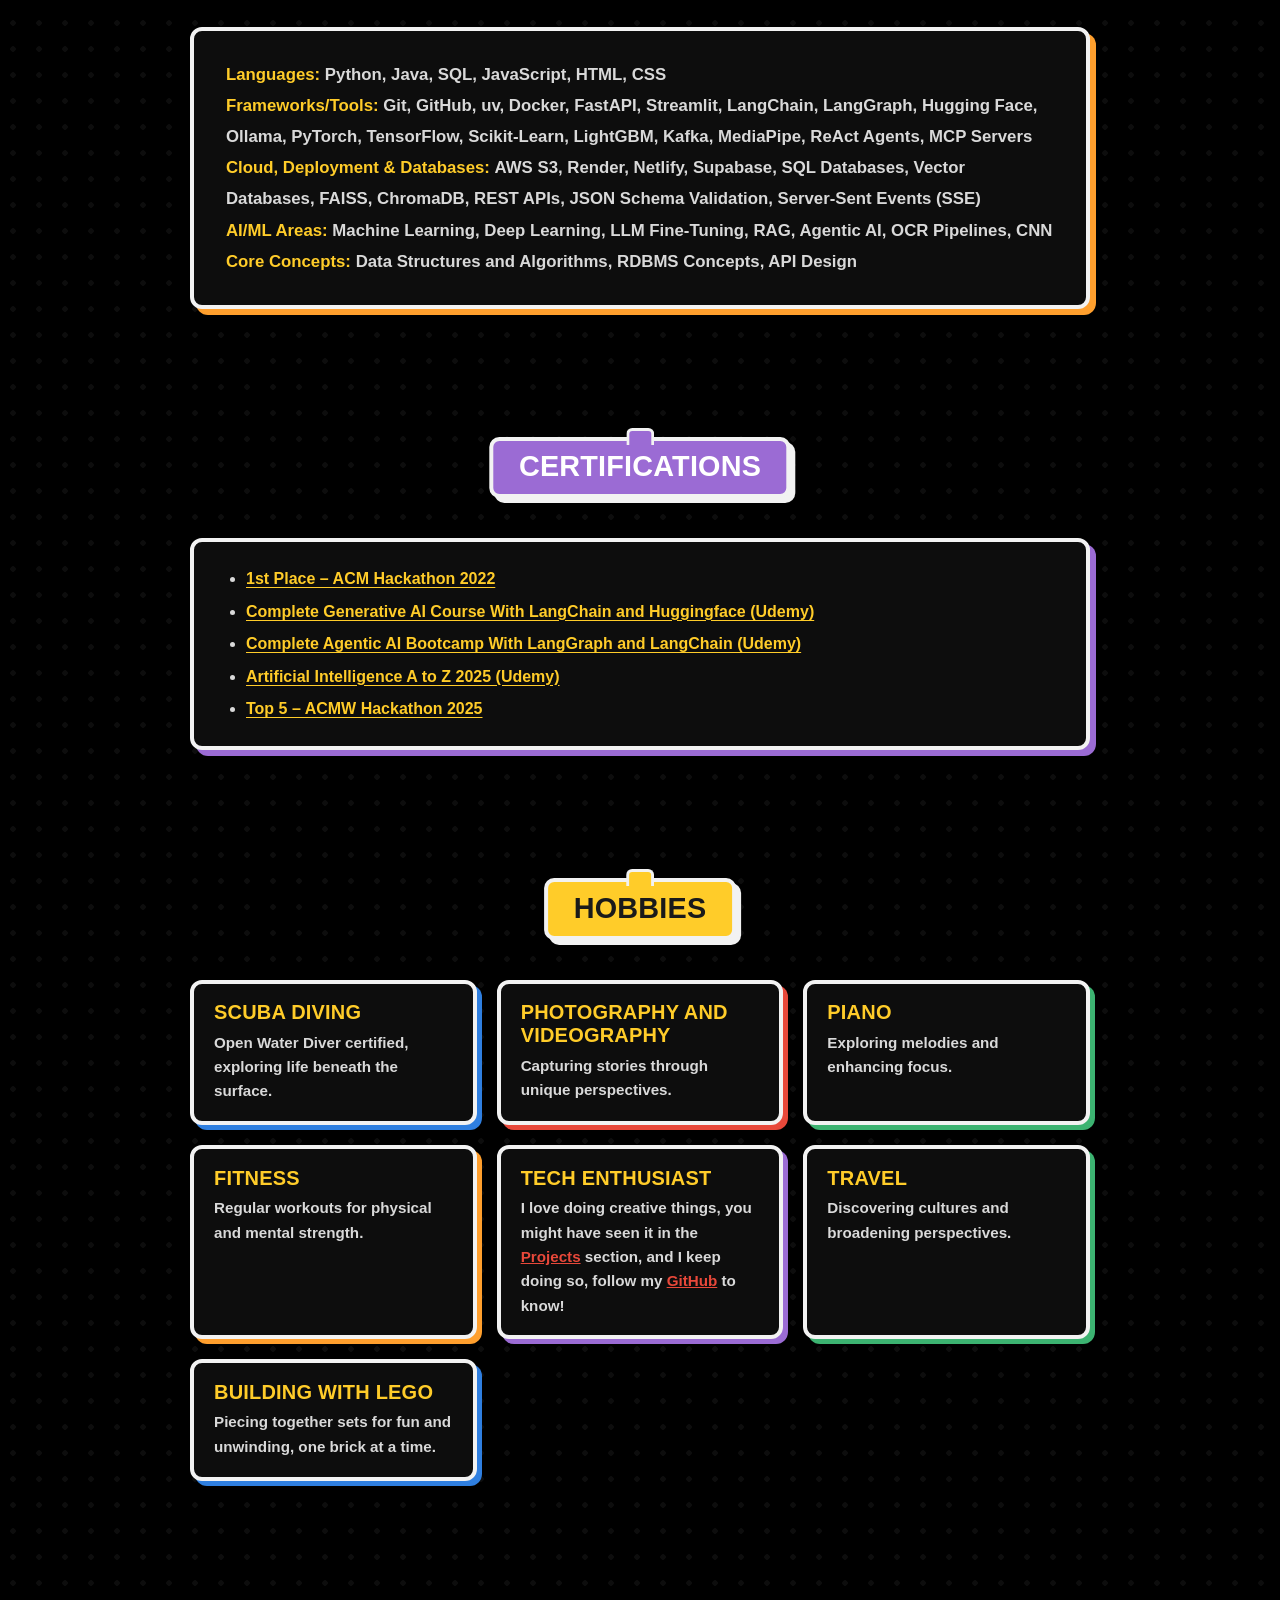
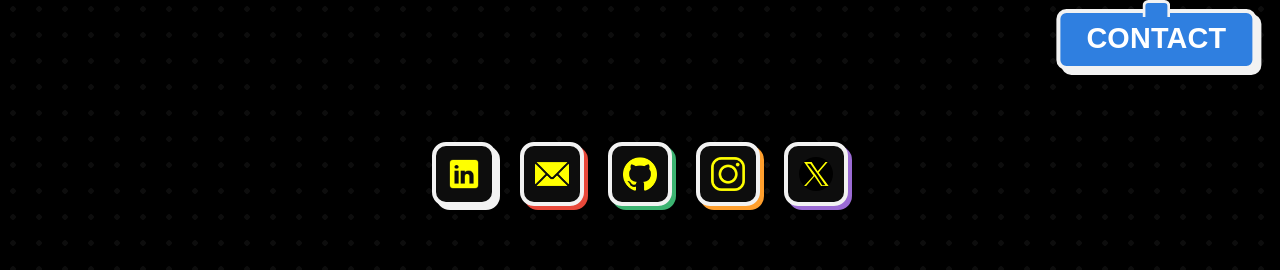
==== commit 651474e9: "LEGO" ====
--- a/index.html
+++ b/index.html
@@ -331,6 +331,7 @@
       <div class="hobby-item"><h2>FITNESS</h2><p>Regular workouts for physical and mental strength.</p></div>
       <div class="hobby-item"><h2>TECH ENTHUSIAST</h2><p>I love doing creative things, you might have seen it in the <a href="#projects" class="inline-link">Projects</a> section, and I keep doing so, follow my <a href="https://github.com/MoSahil147" target="_blank" class="inline-link">GitHub</a> to know!</p></div>
       <div class="hobby-item"><h2>TRAVEL</h2><p>Discovering cultures and broadening perspectives.</p></div>
+      <div class="hobby-item"><h2>BUILDING WITH LEGO</h2><p>Piecing together sets for fun and unwinding, one brick at a time.</p></div>
     </div>
   </section>
 
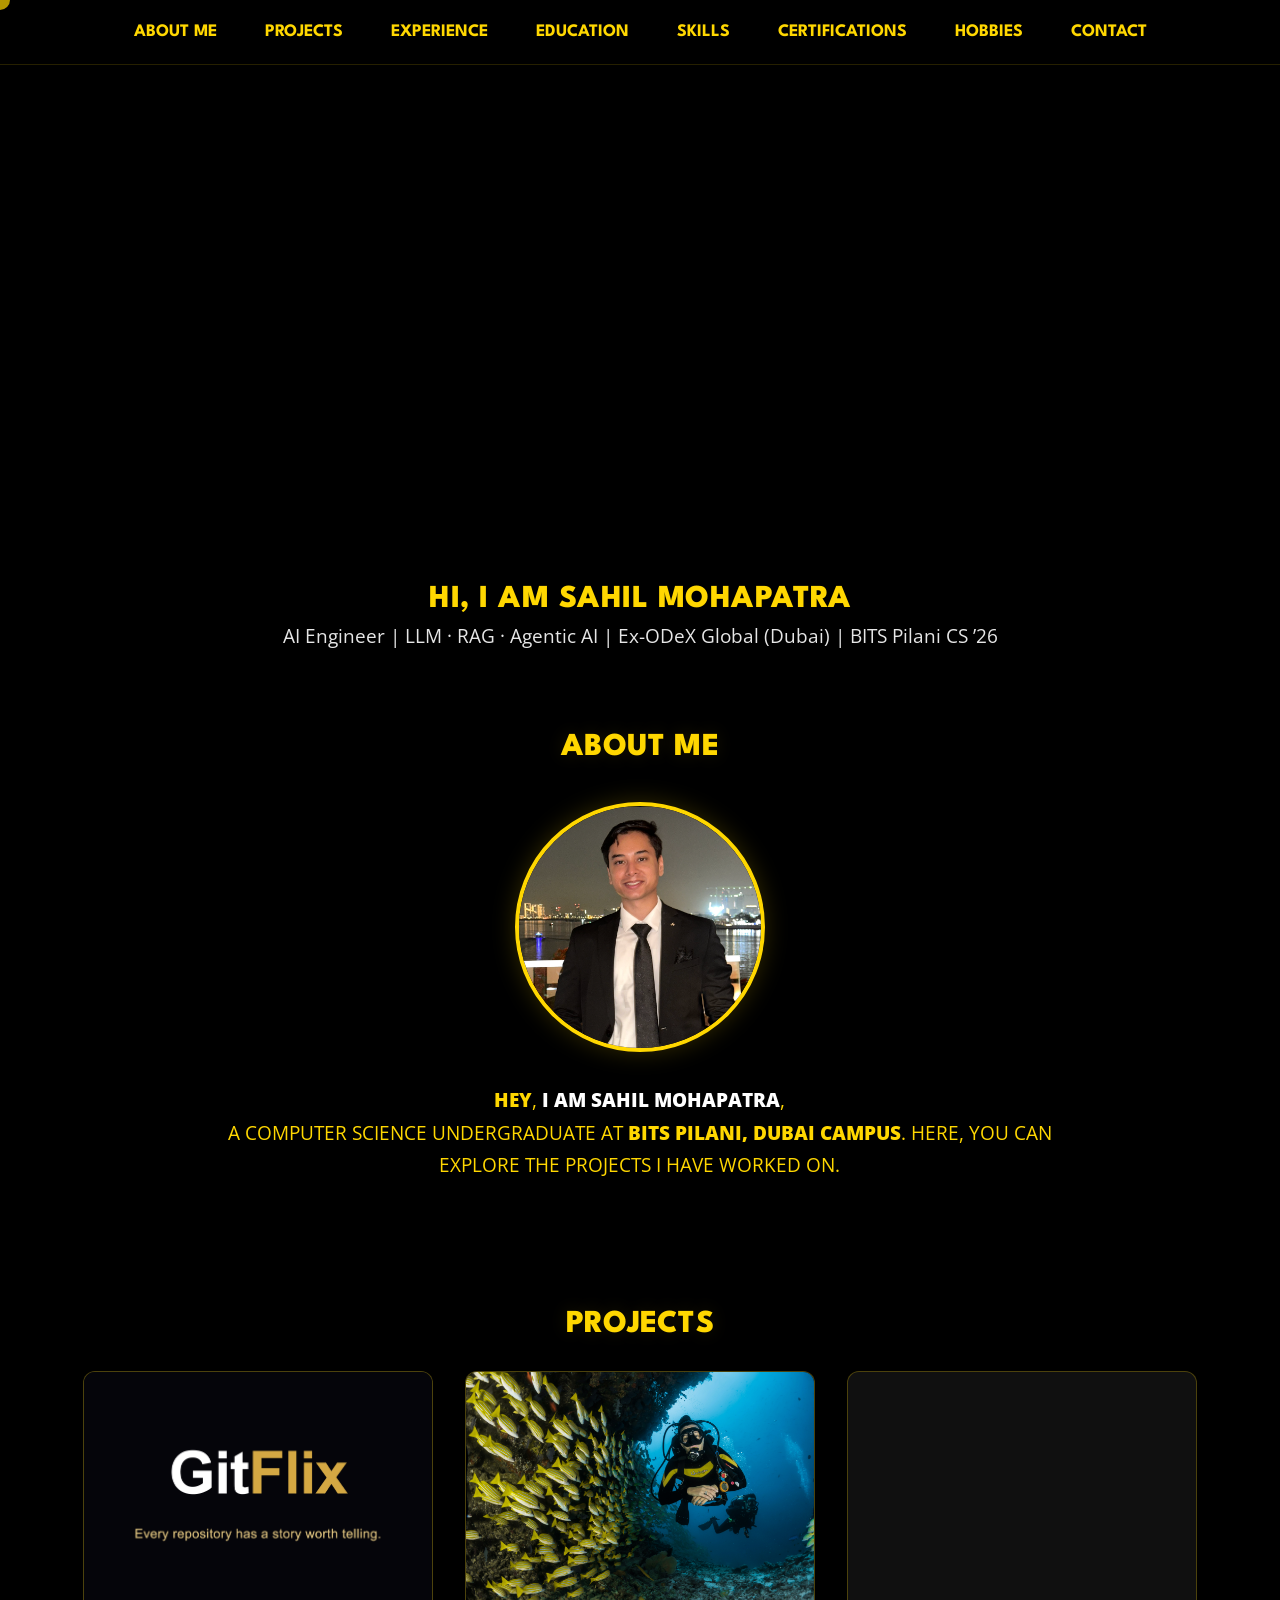
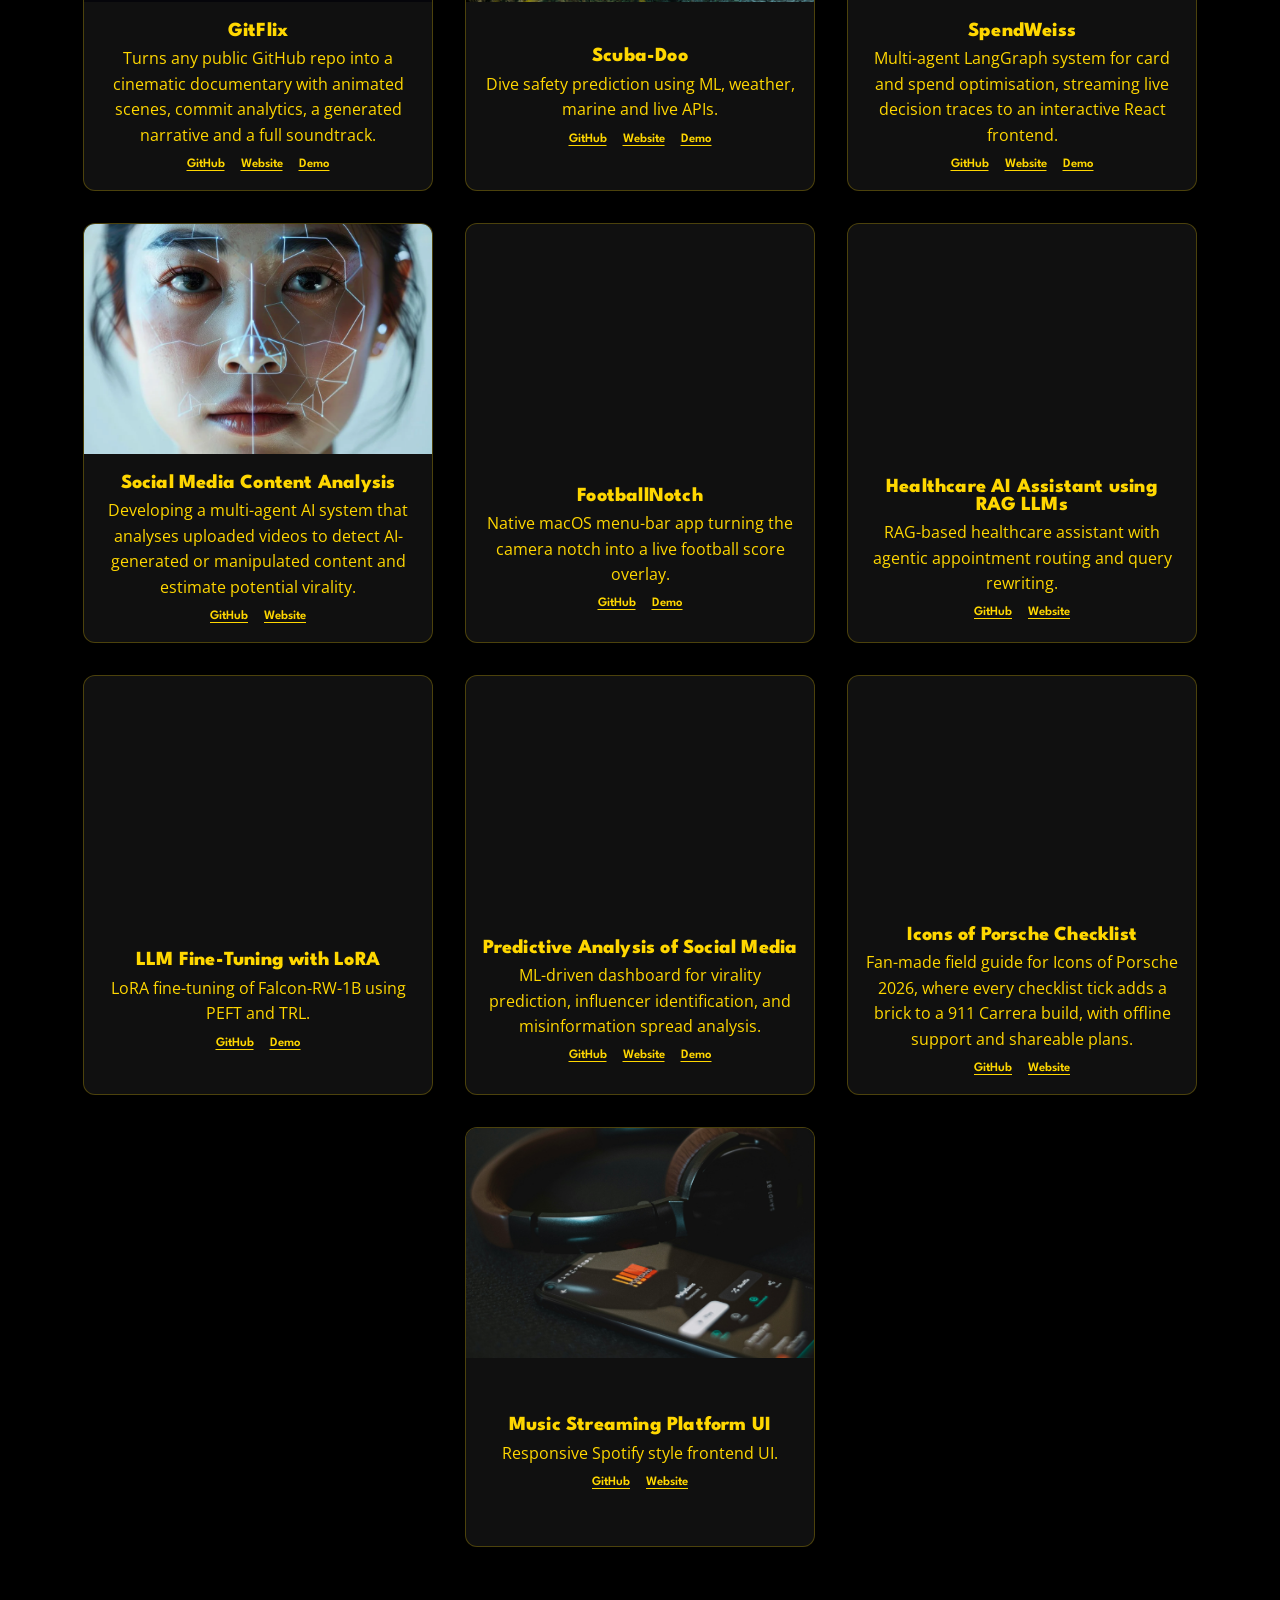
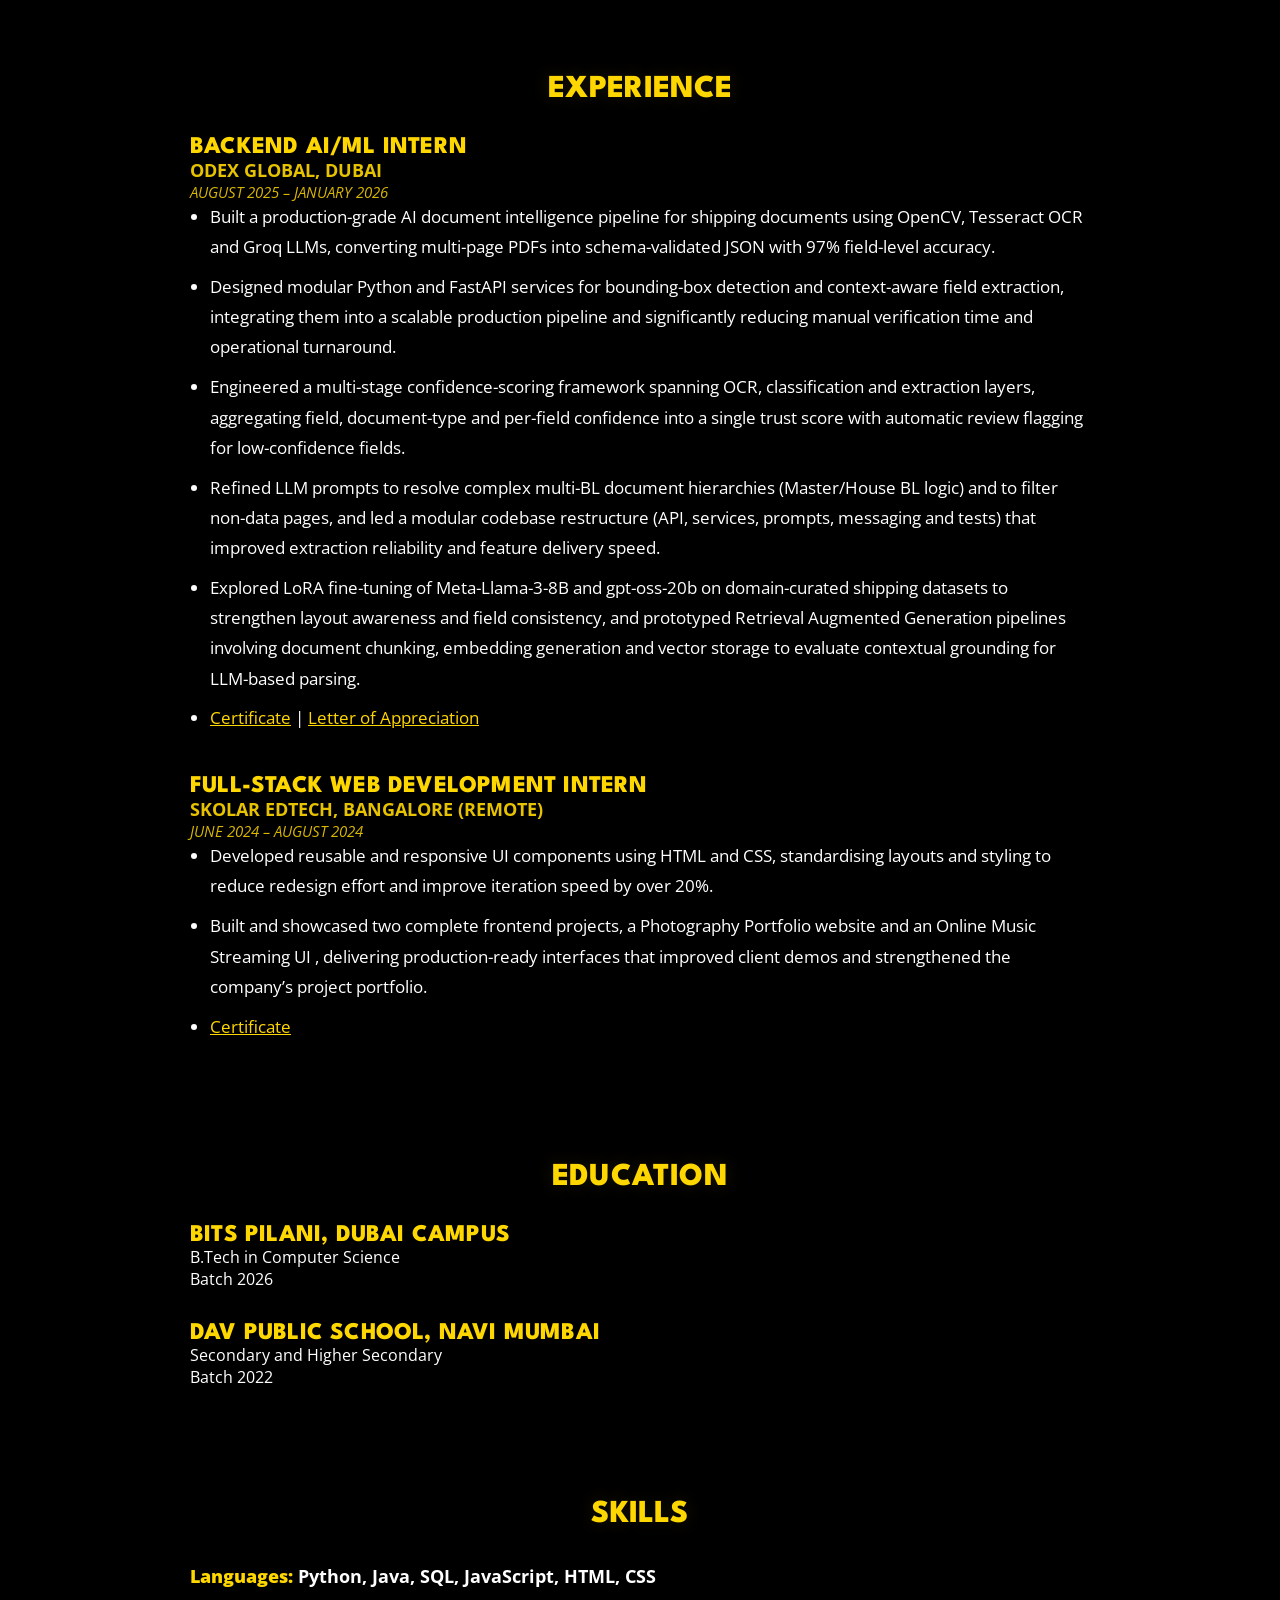
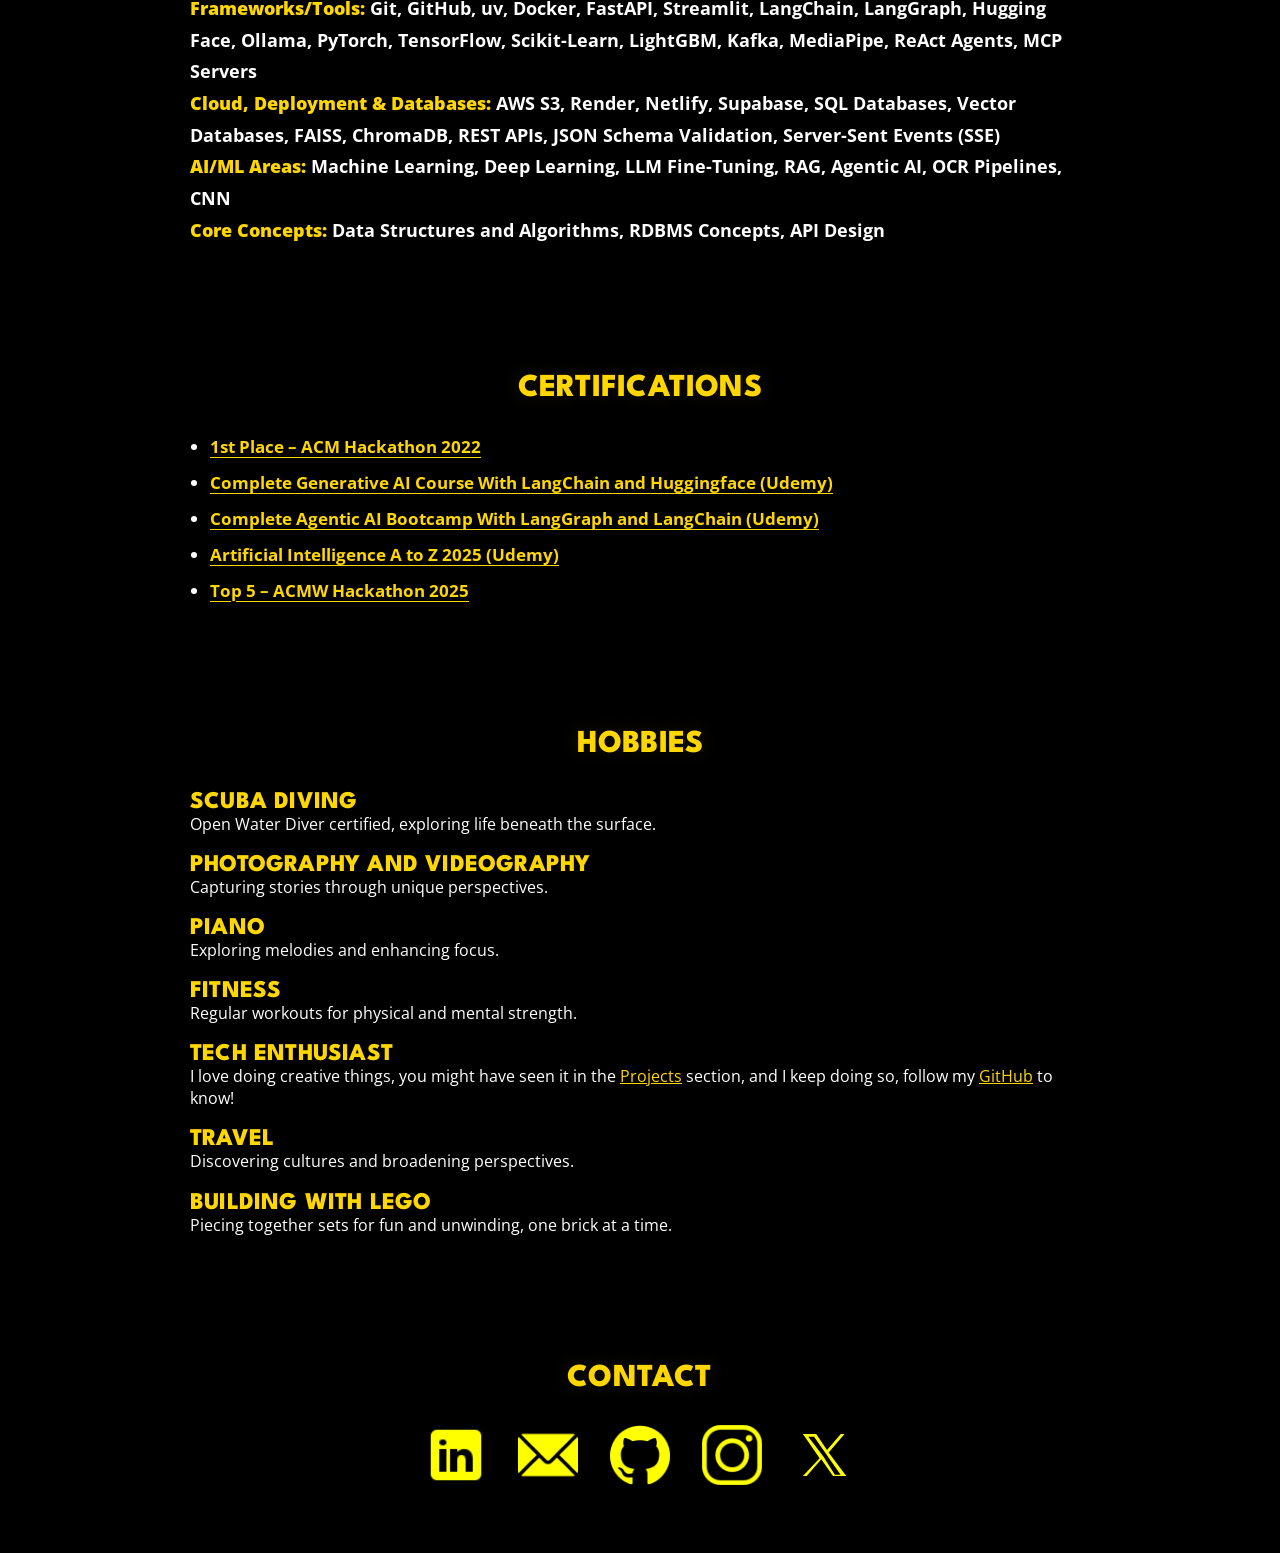
==== commit 05bfc6cb: "Porsche project added" ====
--- a/index.html
+++ b/index.html
@@ -186,6 +186,18 @@
       </div>
 
       <div class="project-card">
+        <img src="assets/images/projects/porsche.png" alt="Icons of Porsche Checklist" loading="lazy" decoding="async" />
+        <div class="project-info">
+          <h2>Icons of Porsche Checklist</h2>
+          <p>Fan-made field guide for Icons of Porsche 2026, where every checklist tick adds a brick to a 911 Carrera build, with offline support and shareable plans.</p>
+          <div class="project-links">
+            <a href="https://github.com/MoSahil147/Icons-of-Porsche-Checklist" target="_blank">GitHub</a>
+            <a href="https://iop.csk.fyi/" target="_blank">Website</a>
+          </div>
+        </div>
+      </div>
+
+      <div class="project-card">
         <img src="assets/images/projects/pic4.jpg" alt="Music Platform" loading="lazy" decoding="async" />
         <div class="project-info">
           <h2>Music Streaming Platform UI</h2>
--- a/style.css
+++ b/style.css
@@ -5,102 +5,87 @@
   box-sizing: border-box;
 }
 
+/* Native smooth scrolling */
 html {
   scroll-behavior: smooth;
 }
 
 /* ---------- Body ---------- */
 body {
-  font-family: 'Nunito', sans-serif;
-  background-color: #000000;
-  background-image:
-    radial-gradient(circle, rgba(255, 255, 255, 0.05) 2.5px, transparent 3px);
-  background-size: 26px 26px;
-  color: #f0f0f0;
+  font-family: 'League Spartan', sans-serif;
+  background: #000;
+  color: #FFD700;
   cursor: none;
 }
 
 /* ---------- Typography ---------- */
-h1, h2,
+h1,
+h2,
 .section-title,
 .experience-title,
 .education-title {
-  font-family: 'Baloo 2', sans-serif;
+  font-family: 'League Spartan', sans-serif;
   font-weight: 800;
   letter-spacing: 0.2px;
 }
 
-p, li,
+p,
+li,
 .kv-line,
 .project-card p,
 .education-subtitle,
 .experience-subtitle,
 .experience-date {
-  font-family: 'Nunito', sans-serif;
-}
-
-/* ---------- Shared "brick" building blocks ---------- */
-:root {
-  --ink: #1a1a1a;
-  --line: #f2f2f2;
-  --red: #e8483a;
-  --yellow: #ffcc29;
-  --blue: #2f7fe0;
-  --green: #3cb371;
-  --orange: #ff9f2d;
-  --purple: #9b6bd4;
-}
-
-/* Stud strip used on top of brick-shaped elements */
-.stud-strip {
-  height: 16px;
-  background-image: radial-gradient(circle, rgba(255, 255, 255, 0.55) 40%, transparent 41%);
-  background-size: 26px 26px;
-  background-position: 13px center;
-  background-repeat: repeat-x;
-  border-bottom: 3px solid var(--line);
+  font-family: 'Open Sans', sans-serif;
 }
 
 /* ---------- Navigation ---------- */
 nav {
-  background: #000000;
+  background: #000;
   position: sticky;
   top: 0;
   z-index: 10;
-  padding: 0.85rem 1rem;
-  border-bottom: 4px solid var(--line);
+  padding: 1rem 0;
+  border-bottom: 1px solid rgba(255, 215, 0, 0.15);
 }
 
 .nav-container {
   display: flex;
   flex-wrap: wrap;
   justify-content: center;
-  gap: 0.6rem;
+  gap: 1rem;
 }
 
 nav a {
   position: relative;
-  color: var(--ink);
+  color: #FFD700;
   text-decoration: none;
-  font-family: 'Baloo 2', sans-serif;
-  font-size: 0.95rem;
+  font-size: 1.1rem;
   font-weight: 700;
-  padding: 0.5rem 0.9rem;
-  background: var(--yellow);
-  border: 3px solid var(--line);
-  border-radius: 8px;
-  box-shadow: 3px 3px 0 var(--line);
-  transition: transform 0.12s ease, box-shadow 0.12s ease, background-color 0.2s ease;
-}
-
-nav a:nth-child(2n) { background: #a9e8c4; }
-nav a:nth-child(3n) { background: #ffd7ce; }
-nav a:nth-child(4n) { background: #cfe0ff; }
+  padding: 0.5rem 1rem;
+  transition: color 0.25s, transform 0.2s;
+}
+
+nav a::after {
+  content: '';
+  position: absolute;
+  left: 1rem;
+  right: 1rem;
+  bottom: 0.15rem;
+  height: 2px;
+  background: #FFD700;
+  transform: scaleX(0);
+  transform-origin: center;
+  transition: transform 0.25s ease;
+}
 
 nav a:hover {
-  background: #fff;
-  transform: translate(2px, 2px);
-  box-shadow: 1px 1px 0 var(--line);
+  color: #fff;
+  transform: translateY(-1px);
+}
+
+nav a:hover::after {
+  transform: scaleX(1);
 }
 
 /* ---------- Hero video ---------- */
@@ -108,8 +93,6 @@
   width: 100%;
   height: clamp(220px, 45vw, 500px);
   overflow: hidden;
-  border-bottom: 5px solid var(--line);
-  box-shadow: inset 0 -8px 0 rgba(0, 0, 0, 0.35);
 }
 
 .video-container video {
@@ -121,24 +104,22 @@
 /* ---------- Footer ---------- */
 footer {
   text-align: center;
-  padding: 1.75rem 1rem;
-  background: #0d0d0d;
-  border-bottom: 5px solid var(--yellow);
+  padding: 1.25rem 0;
 }
 
 footer h1 {
-  font-size: clamp(1.4rem, 5vw, 2.1rem);
-  color: var(--yellow);
+  font-size: clamp(1.4rem, 5vw, 2rem);
+  color: #FFD700;
   letter-spacing: 0.5px;
   padding: 0 1rem;
 }
 
 footer p {
-  font-size: clamp(0.95rem, 2.5vw, 1.15rem);
-  margin-top: 0.6rem;
+  font-size: clamp(0.95rem, 2.5vw, 1.2rem);
+  margin-top: 0.5rem;
+  opacity: 0.9;
   color: #ffffff;
   padding: 0 1rem;
-  font-weight: 600;
 }
 
 /* ---------- Section base ---------- */
@@ -147,55 +128,21 @@
 }
 
 .section-title {
-  display: inline-block;
-  position: relative;
-  font-size: clamp(1.3rem, 4vw, 1.8rem);
-  margin: 0 auto 2.5rem;
-  padding: 0.6rem 1.6rem 0.7rem;
+  font-size: clamp(1.5rem, 4vw, 2rem);
+  margin-bottom: 2rem;
   text-align: center;
-  color: var(--ink);
-  background: var(--yellow);
-  border: 4px solid var(--line);
-  border-radius: 10px;
-  box-shadow: 5px 5px 0 var(--line);
-  left: 50%;
-  transform: translateX(-50%);
-}
-
-.section-title::before {
-  content: '';
-  position: absolute;
-  top: -13px;
-  left: 50%;
-  transform: translateX(-50%);
-  width: 22px;
-  height: 14px;
-  background: var(--yellow);
-  border: 3px solid var(--line);
-  border-bottom: none;
-  border-radius: 6px 6px 0 0;
-}
-
-/* Section title color rotation for variety */
-#projects .section-title  { background: var(--blue); color: #fff; }
-#experience .section-title { background: var(--red); color: #fff; }
-#education .section-title  { background: var(--green); color: #fff; }
-#skills .section-title     { background: var(--orange); color: #fff; }
-#certifications .section-title { background: var(--purple); color: #fff; }
-#hobbies .section-title    { background: var(--yellow); color: var(--ink); }
-#contact .section-title    { background: var(--blue); color: #fff; }
-
-#projects .section-title::before,
-#contact .section-title::before  { background: var(--blue); }
-#experience .section-title::before { background: var(--red); }
-#education .section-title::before  { background: var(--green); }
-#skills .section-title::before     { background: var(--orange); }
-#certifications .section-title::before { background: var(--purple); }
+  text-shadow: 0 0 18px rgba(255, 215, 0, 0.12);
+  padding: 0 1rem;
+}
 
 /* ---------- About ---------- */
 .about-me {
-  padding: 4rem 1.5rem;
+  padding: 4rem 2rem;
   text-align: center;
+}
+
+.about-me h1 {
+  margin-bottom: 2.5rem;
 }
 
 .about-container {
@@ -208,28 +155,12 @@
 }
 
 .image-container {
-  width: 220px;
-  height: 220px;
-  border-radius: 16px;
+  width: 250px;
+  height: 250px;
+  border-radius: 50%;
   overflow: hidden;
-  border: 5px solid var(--line);
-  box-shadow: 7px 7px 0 var(--blue);
-  position: relative;
-}
-
-.image-container::before {
-  content: '';
-  position: absolute;
-  top: -13px;
-  left: 50%;
-  transform: translateX(-50%);
-  width: 26px;
-  height: 16px;
-  background: #0d0d0d;
-  border: 4px solid var(--line);
-  border-bottom: none;
-  border-radius: 8px 8px 0 0;
-  z-index: 2;
+  border: 4px solid #FFD700;
+  box-shadow: 0 0 24px rgba(255, 215, 0, 0.2);
 }
 
 .image-container img {
@@ -237,34 +168,28 @@
   height: 100%;
   object-fit: cover;
   object-position: 75% 5%;
+  transform: scale(1.08) translate(2%, 4%);
 }
 
 .about-content p {
-  max-width: 780px;
-  font-size: clamp(1rem, 2.5vw, 1.15rem);
-  line-height: 1.75;
-  font-weight: 600;
-  background: #0d0d0d;
-  border: 4px solid var(--line);
-  border-radius: 12px;
-  box-shadow: 6px 6px 0 var(--line);
-  padding: 1.5rem 1.75rem;
-  color: #f0f0f0;
+  max-width: 900px;
+  font-size: clamp(1rem, 2.5vw, 1.2rem);
+  line-height: 1.7;
 }
 
 .highlight {
-  color: var(--red);
+  color: #FFD700;
   font-weight: 800;
 }
 
 .white-text {
-  color: #ffffff;
+  color: #fff;
   font-weight: 800;
 }
 
 /* ---------- Projects ---------- */
 .projects {
-  padding: 4rem 1.5rem;
+  padding: 4rem 2rem;
 }
 
 .project-container {
@@ -280,43 +205,36 @@
   flex: 1 1 calc(30% - 2rem);
   max-width: 350px;
   min-width: 280px;
-  background: #0d0d0d;
-  border: 4px solid var(--line);
+  background: #101010;
+  border: 1px solid rgba(255, 215, 0, 0.25);
   border-radius: 12px;
   overflow: hidden;
   height: auto;
   min-height: 420px;
   display: flex;
   flex-direction: column;
-  box-shadow: 7px 7px 0 var(--line);
-  transition: transform 0.15s ease, box-shadow 0.15s ease;
-}
-
-.project-card:nth-child(5n+1) { box-shadow: 7px 7px 0 var(--red); }
-.project-card:nth-child(5n+2) { box-shadow: 7px 7px 0 var(--green); }
-.project-card:nth-child(5n+3) { box-shadow: 7px 7px 0 var(--orange); }
-.project-card:nth-child(5n+4) { box-shadow: 7px 7px 0 var(--purple); }
-.project-card:nth-child(5n+5) { box-shadow: 7px 7px 0 var(--blue); }
+  transition: transform 0.25s, box-shadow 0.25s, border-color 0.25s;
+}
 
 .project-card:hover {
-  transform: translate(-3px, -3px);
-  box-shadow: 10px 10px 0 var(--line);
+  transform: translateY(-6px) scale(1.02);
+  box-shadow: 0 12px 28px rgba(255, 215, 0, 0.18);
+  border-color: rgba(255, 215, 0, 0.55);
 }
 
 .project-card img {
   width: 100%;
   height: 230px;
   object-fit: cover;
-  border-bottom: 4px solid var(--line);
   transition: transform 0.4s ease;
 }
 
 .project-card:hover img {
-  transform: scale(1.05);
+  transform: scale(1.06);
 }
 
 .project-info {
-  padding: 1rem 1.1rem;
+  padding: 1rem;
   text-align: center;
   flex-grow: 1;
   display: flex;
@@ -325,49 +243,34 @@
 }
 
 .project-card h2 {
-  font-size: 1.2rem;
-  margin-bottom: 0.5rem;
-  color: var(--yellow);
+  font-size: 1.25rem;
+  margin-bottom: 0.4rem;
 }
 
 .project-card p {
-  font-size: 0.95rem;
+  font-size: 1rem;
   line-height: 1.6;
-  font-weight: 600;
-  color: #d9d9d9;
 }
 
 /* ---------- Project links ---------- */
 .project-links {
-  margin-top: 0.8rem;
+  margin-top: 0.6rem;
   display: flex;
   justify-content: center;
-  flex-wrap: wrap;
-  gap: 0.5rem;
+  gap: 1rem;
 }
 
 .project-links a {
-  font-size: 0.78rem;
-  font-family: 'Baloo 2', sans-serif;
-  font-weight: 700;
-  color: var(--ink);
-  text-decoration: none;
-  background: var(--yellow);
-  border: 2.5px solid var(--line);
-  border-radius: 6px;
-  padding: 0.3rem 0.6rem;
-  box-shadow: 2.5px 2.5px 0 var(--line);
-  transition: transform 0.12s ease, box-shadow 0.12s ease;
-}
-
-.project-links a:hover {
-  transform: translate(1px, 1px);
-  box-shadow: 1px 1px 0 var(--line);
+  font-size: 0.8rem;
+  color: #FFD700;
+  text-decoration: underline;
+  text-underline-offset: 3px;
+  font-weight: 600;
 }
 
 /* ---------- Experience ---------- */
 .experience {
-  padding: 4rem 1.5rem;
+  padding: 4rem 2rem;
 }
 
 .experience-container {
@@ -378,36 +281,20 @@
   gap: 2rem;
 }
 
-.experience-item {
-  background: #0d0d0d;
-  border: 4px solid var(--line);
-  border-radius: 12px;
-  box-shadow: 6px 6px 0 var(--red);
-  padding: 1.5rem 1.75rem;
-}
-
-.experience-item:nth-child(2n) {
-  box-shadow: 6px 6px 0 var(--green);
-}
-
 .experience-title {
-  font-size: clamp(1.15rem, 3vw, 1.4rem);
-  color: var(--yellow);
+  font-size: clamp(1.2rem, 3vw, 1.5rem);
 }
 
 .experience-subtitle {
-  font-size: clamp(1rem, 2.5vw, 1.05rem);
+  font-size: clamp(1rem, 2.5vw, 1.1rem);
   font-weight: 700;
-  color: #6fa8ff;
-  margin-top: 0.2rem;
+  opacity: 0.9;
 }
 
 .experience-date {
-  font-size: 0.9rem;
+  font-size: 0.95rem;
   font-style: italic;
-  opacity: 0.7;
-  margin-bottom: 0.8rem;
-  color: #d9d9d9;
+  opacity: 0.85;
 }
 
 .experience-details {
@@ -416,22 +303,20 @@
 }
 
 .experience-details li {
-  color: #d9d9d9;
-  font-size: clamp(0.92rem, 2.2vw, 1rem);
-  line-height: 1.75;
+  color: #fff;
+  font-size: clamp(0.95rem, 2.2vw, 1.05rem);
+  line-height: 1.8;
   margin-bottom: 0.6rem;
-  font-weight: 600;
 }
 
 .inline-link {
-  color: var(--red);
-  font-weight: 700;
+  color: #FFD700;
   text-decoration: underline;
 }
 
 /* ---------- Education ---------- */
 .education {
-  padding: 3.5rem 1.5rem;
+  padding: 3rem 2rem;
 }
 
 .education-container {
@@ -439,64 +324,36 @@
   margin: 0 auto;
   display: flex;
   flex-direction: column;
-  gap: 1.5rem;
-}
-
-.education-item {
-  background: #0d0d0d;
-  border: 4px solid var(--line);
-  border-radius: 12px;
-  box-shadow: 6px 6px 0 var(--green);
-  padding: 1.25rem 1.5rem;
-}
-
-.education-item:nth-child(2n) {
-  box-shadow: 6px 6px 0 var(--purple);
-}
-
-.education-title {
-  color: var(--yellow);
+  gap: 2rem;
 }
 
 .education-subtitle,
 .education-date {
-  color: #d9d9d9;
-  font-weight: 600;
+  color: #fff;
 }
 
 /* ---------- Skills & Certifications ---------- */
 .skills,
 .certifications {
-  padding: 4rem 1.5rem;
+  padding: 4rem 2rem;
 }
 
 .kv {
   max-width: 900px;
   margin: 0 auto;
-  background: #0d0d0d;
-  border: 4px solid var(--line);
-  border-radius: 12px;
-  box-shadow: 6px 6px 0 var(--orange);
-  padding: 1.75rem 2rem;
-}
-
-.certifications .kv {
-  box-shadow: 6px 6px 0 var(--purple);
 }
 
 .kv-line {
-  font-size: clamp(1rem, 2.5vw, 1.05rem);
-  line-height: 1.85;
-  font-weight: 600;
+  font-size: clamp(1rem, 2.5vw, 1.1rem);
+  line-height: 1.8;
 }
 
 .kv-key {
   font-weight: 800;
-  color: var(--yellow);
 }
 
 .kv-val {
-  color: #d9d9d9;
+  color: #fff;
   font-weight: 700;
 }
 
@@ -504,125 +361,63 @@
   margin-left: 1.25rem;
   display: flex;
   flex-direction: column;
-  gap: 0.9rem;
+  gap: 0.8rem;
 }
 
 .cert-list li {
-  color: #d9d9d9;
-  font-size: clamp(0.92rem, 2.2vw, 1rem);
-  font-weight: 600;
-}
-
-.kv-link {
-  color: var(--yellow);
-  font-weight: 700;
-  text-decoration: underline;
-  text-underline-offset: 3px;
-}
-
-.kv-link:hover {
-  color: #ffffff;
+  color: #fff;
+  font-size: clamp(0.95rem, 2.2vw, 1.05rem);
 }
 
 /* ---------- Hobbies ---------- */
 .hobbies {
-  padding: 4rem 1.5rem;
+  padding: 4rem 2rem;
 }
 
 .hobbies-container {
   max-width: 900px;
   margin: 0 auto;
-  display: grid;
-  grid-template-columns: repeat(auto-fit, minmax(220px, 1fr));
-  gap: 1.25rem;
-}
-
-.hobby-item {
-  background: #0d0d0d;
-  border: 4px solid var(--line);
-  border-radius: 12px;
-  box-shadow: 5px 5px 0 var(--blue);
-  padding: 1.1rem 1.25rem;
-}
-
-.hobby-item:nth-child(2n) { box-shadow: 5px 5px 0 var(--red); }
-.hobby-item:nth-child(3n) { box-shadow: 5px 5px 0 var(--green); }
-.hobby-item:nth-child(4n) { box-shadow: 5px 5px 0 var(--orange); }
-.hobby-item:nth-child(5n) { box-shadow: 5px 5px 0 var(--purple); }
-
-.hobby-title,
-.hobby-item h2 {
-  font-size: clamp(1.1rem, 3vw, 1.25rem);
-  color: var(--yellow);
-  margin-bottom: 0.4rem;
+  display: flex;
+  flex-direction: column;
+  gap: 1.2rem;
+}
+
+.hobby-title {
+  font-size: clamp(1.15rem, 3vw, 1.35rem);
+  color: #FFD700;
 }
 
 .hobby-item p {
-  color: #d9d9d9;
-  font-weight: 600;
-  font-size: 0.95rem;
-  line-height: 1.6;
+  color: #fff;
 }
 
 /* ---------- Contact ---------- */
 .contact {
-  padding: 4rem 1.5rem;
+  padding: 4rem 2rem;
   text-align: center;
 }
 
 .cv-anchor {
-  font-size: 1.05rem;
+  font-size: 1.1rem;
   font-weight: 700;
-  color: var(--ink);
-  background: var(--yellow);
-  border: 3px solid var(--line);
-  border-radius: 8px;
-  padding: 0.5rem 1rem;
-  text-decoration: none;
-  box-shadow: 4px 4px 0 var(--line);
-  display: inline-block;
-  transition: transform 0.12s ease, box-shadow 0.12s ease;
-}
-
-.cv-anchor:hover {
-  transform: translate(2px, 2px);
-  box-shadow: 2px 2px 0 var(--line);
+  text-decoration: underline;
 }
 
 .contact-icons {
   display: flex;
   justify-content: center;
-  flex-wrap: wrap;
-  gap: 1.5rem;
+  gap: 2rem;
   margin-top: 2rem;
 }
 
-.contact-icons a {
-  display: flex;
-  align-items: center;
-  justify-content: center;
-  width: 64px;
-  height: 64px;
-  background: #0d0d0d;
-  border: 4px solid var(--line);
-  border-radius: 14px;
-  box-shadow: 4px 4px 0 var(--line);
-  transition: transform 0.15s ease, box-shadow 0.15s ease;
-}
-
-.contact-icons a:nth-child(2n) { box-shadow: 4px 4px 0 var(--red); }
-.contact-icons a:nth-child(3n) { box-shadow: 4px 4px 0 var(--green); }
-.contact-icons a:nth-child(4n) { box-shadow: 4px 4px 0 var(--orange); }
-.contact-icons a:nth-child(5n) { box-shadow: 4px 4px 0 var(--purple); }
-
-.contact-icons a:hover {
-  transform: translate(-2px, -2px);
-  box-shadow: 6px 6px 0 var(--line);
-}
-
 .icon {
-  width: 34px;
-  height: 34px;
+  width: 60px;
+  height: 60px;
+  transition: transform 0.25s;
+}
+
+.icon:hover {
+  transform: scale(1.12);
 }
 
 /* ---------- Custom cursor ---------- */
@@ -632,9 +427,8 @@
   left: 0;
   width: 20px;
   height: 20px;
-  border-radius: 6px;
-  background: rgba(255, 204, 41, 0.85);
-  border: 2px solid var(--line);
+  border-radius: 50%;
+  background: rgba(255, 215, 0, 0.7);
   pointer-events: none;
   transform: translate3d(-50%, -50%, 0) scale(1);
   transition: transform 0.15s ease, background-color 0.15s ease;
@@ -683,8 +477,8 @@
     gap: 0.5rem;
   }
   nav a {
-    font-size: 0.88rem;
-    padding: 0.45rem 0.75rem;
+    font-size: 1rem;
+    padding: 0.4rem 0.7rem;
   }
 }
 
@@ -701,25 +495,24 @@
   .hobbies-container {
     max-width: 100%;
   }
-  .contact-icons a {
-    width: 54px;
-    height: 54px;
+  .contact-icons {
+    gap: 1.25rem;
   }
   .icon {
-    width: 28px;
-    height: 28px;
+    width: 48px;
+    height: 48px;
   }
 }
 
 /* Small phones */
 @media (max-width: 480px) {
   .image-container {
-    width: 170px;
-    height: 170px;
+    width: 180px;
+    height: 180px;
   }
   nav a {
-    font-size: 0.8rem;
-    padding: 0.4rem 0.6rem;
+    font-size: 0.9rem;
+    padding: 0.35rem 0.5rem;
   }
   .about-me,
   .projects,
@@ -729,20 +522,37 @@
   .certifications,
   .hobbies,
   .contact {
-    padding: 3rem 1rem;
-  }
-  .about-content p,
-  .kv,
-  .experience-item,
-  .education-item {
-    padding: 1.1rem 1.25rem;
-  }
-  .contact-icons a {
-    width: 48px;
-    height: 48px;
+    padding: 3rem 1.25rem;
+  }
+  .contact-icons {
+    gap: 1rem;
   }
   .icon {
-    width: 24px;
-    height: 24px;
-  }
-}
+    width: 42px;
+    height: 42px;
+  }
+}
+
+/* ---------- Certifications link fix ---------- */
+.certifications .kv-link {
+  color: #FFD700;
+  font-weight: 700;
+  text-decoration: underline;
+  text-underline-offset: 4px;
+}
+
+.certifications .kv-link:hover {
+  color: #ffffff;
+}
+
+.cv-anchor {
+  color: #FFD700;
+  font-size: 1.1rem;
+  font-weight: 700;
+  text-decoration: underline;
+  text-underline-offset: 4px;
+}
+
+.cv-anchor:hover {
+  color: #ffffff;
+}
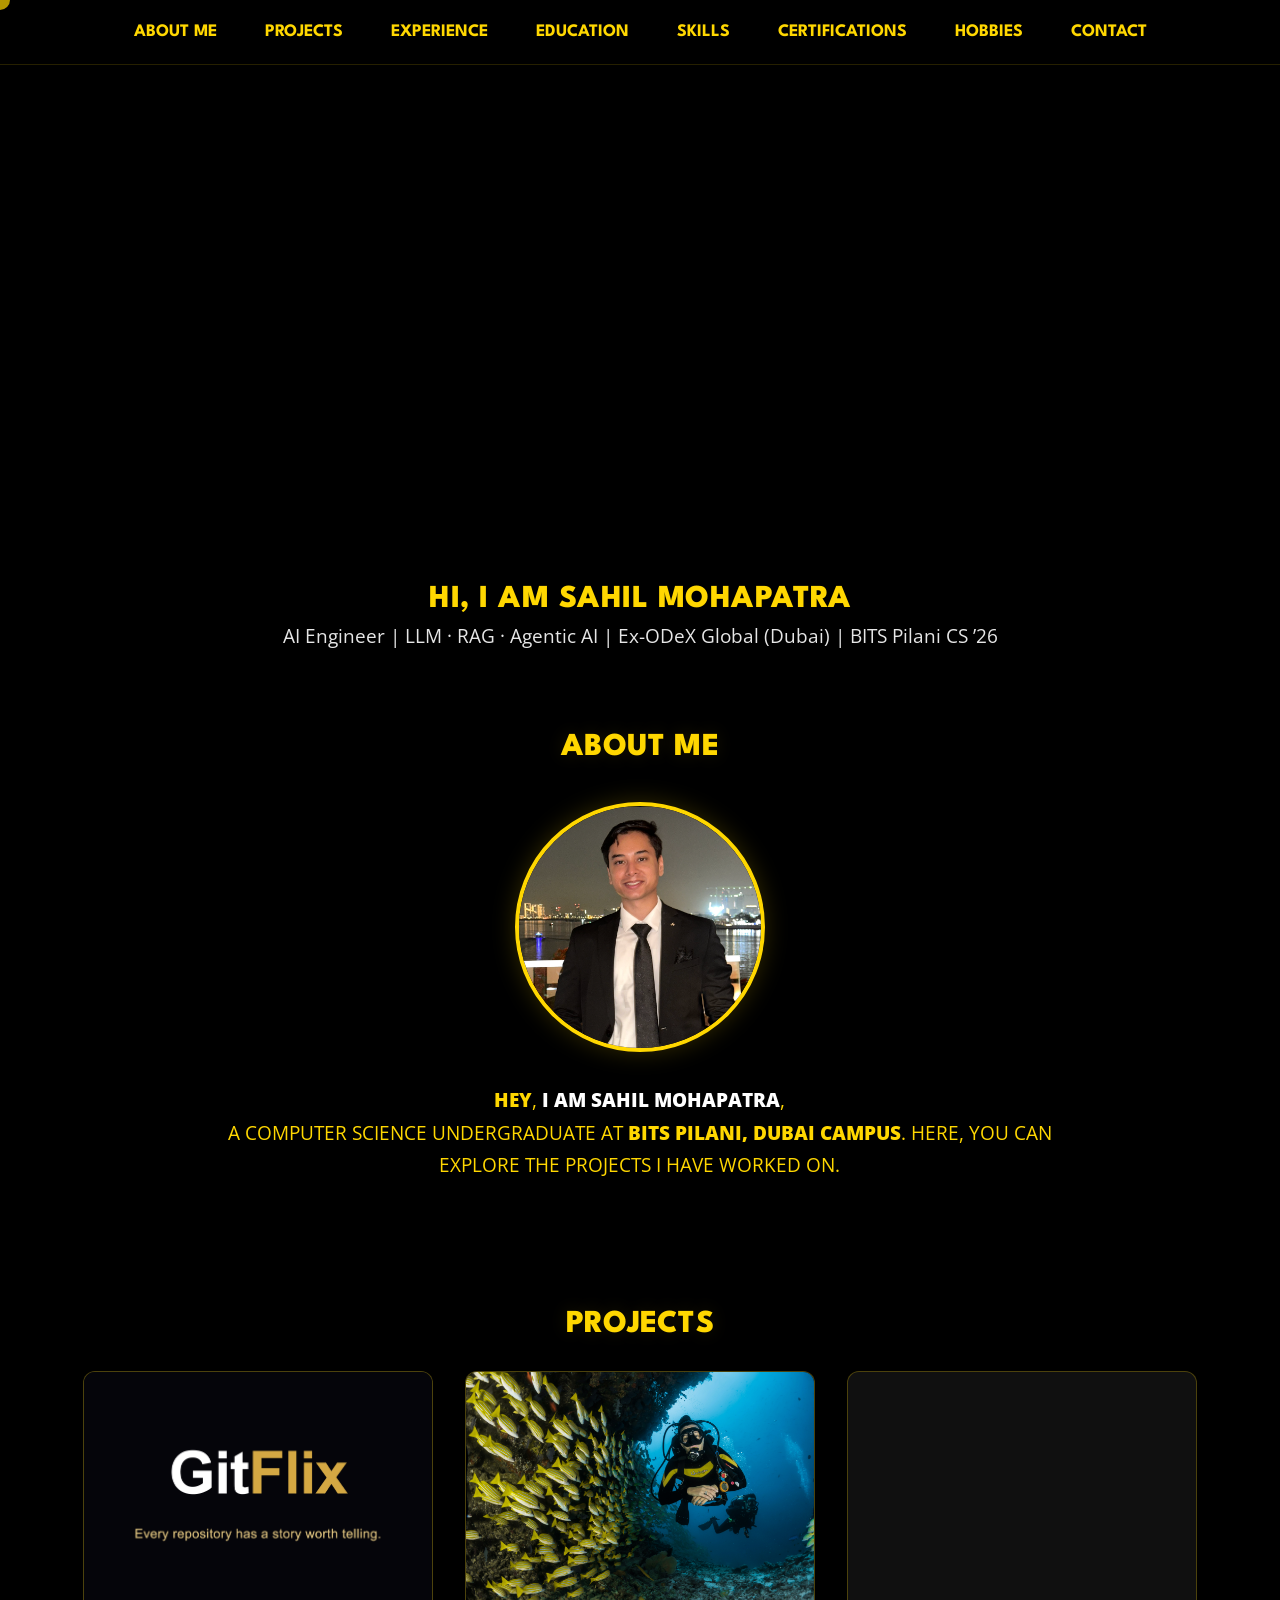
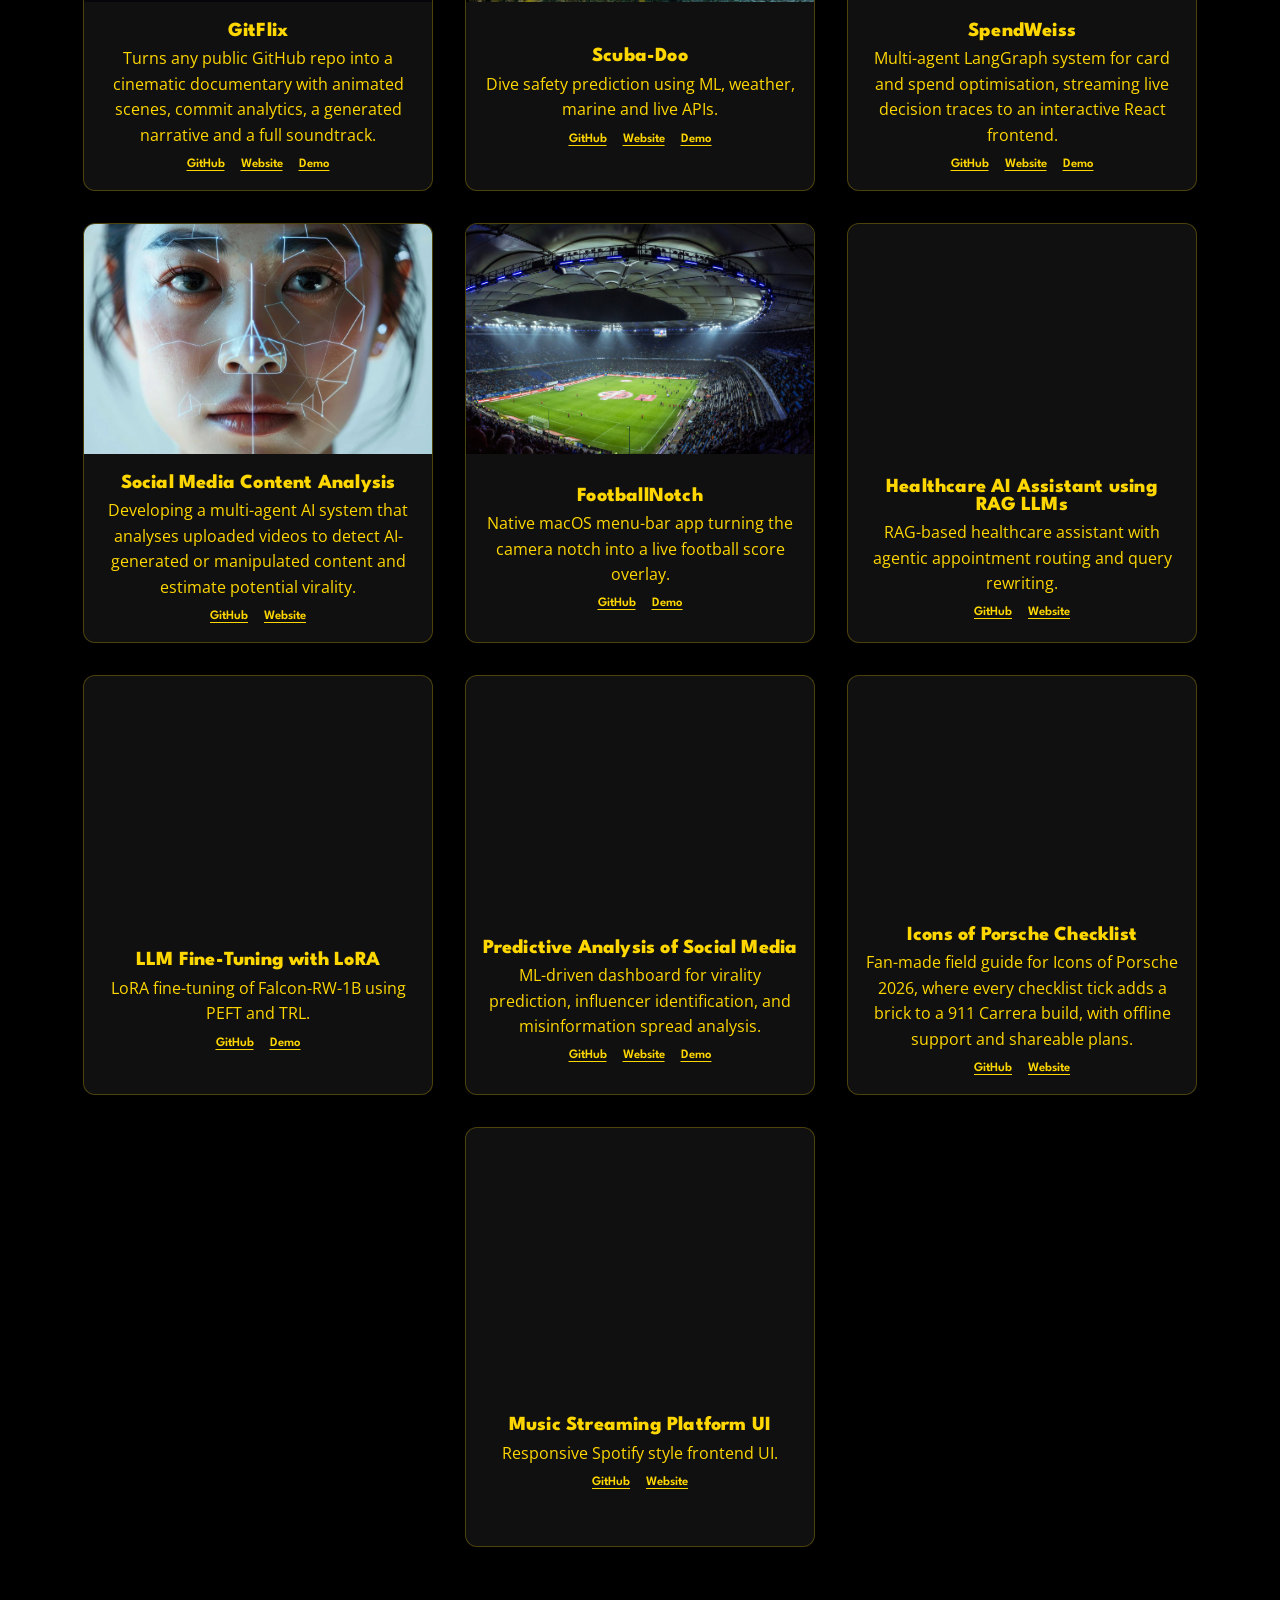
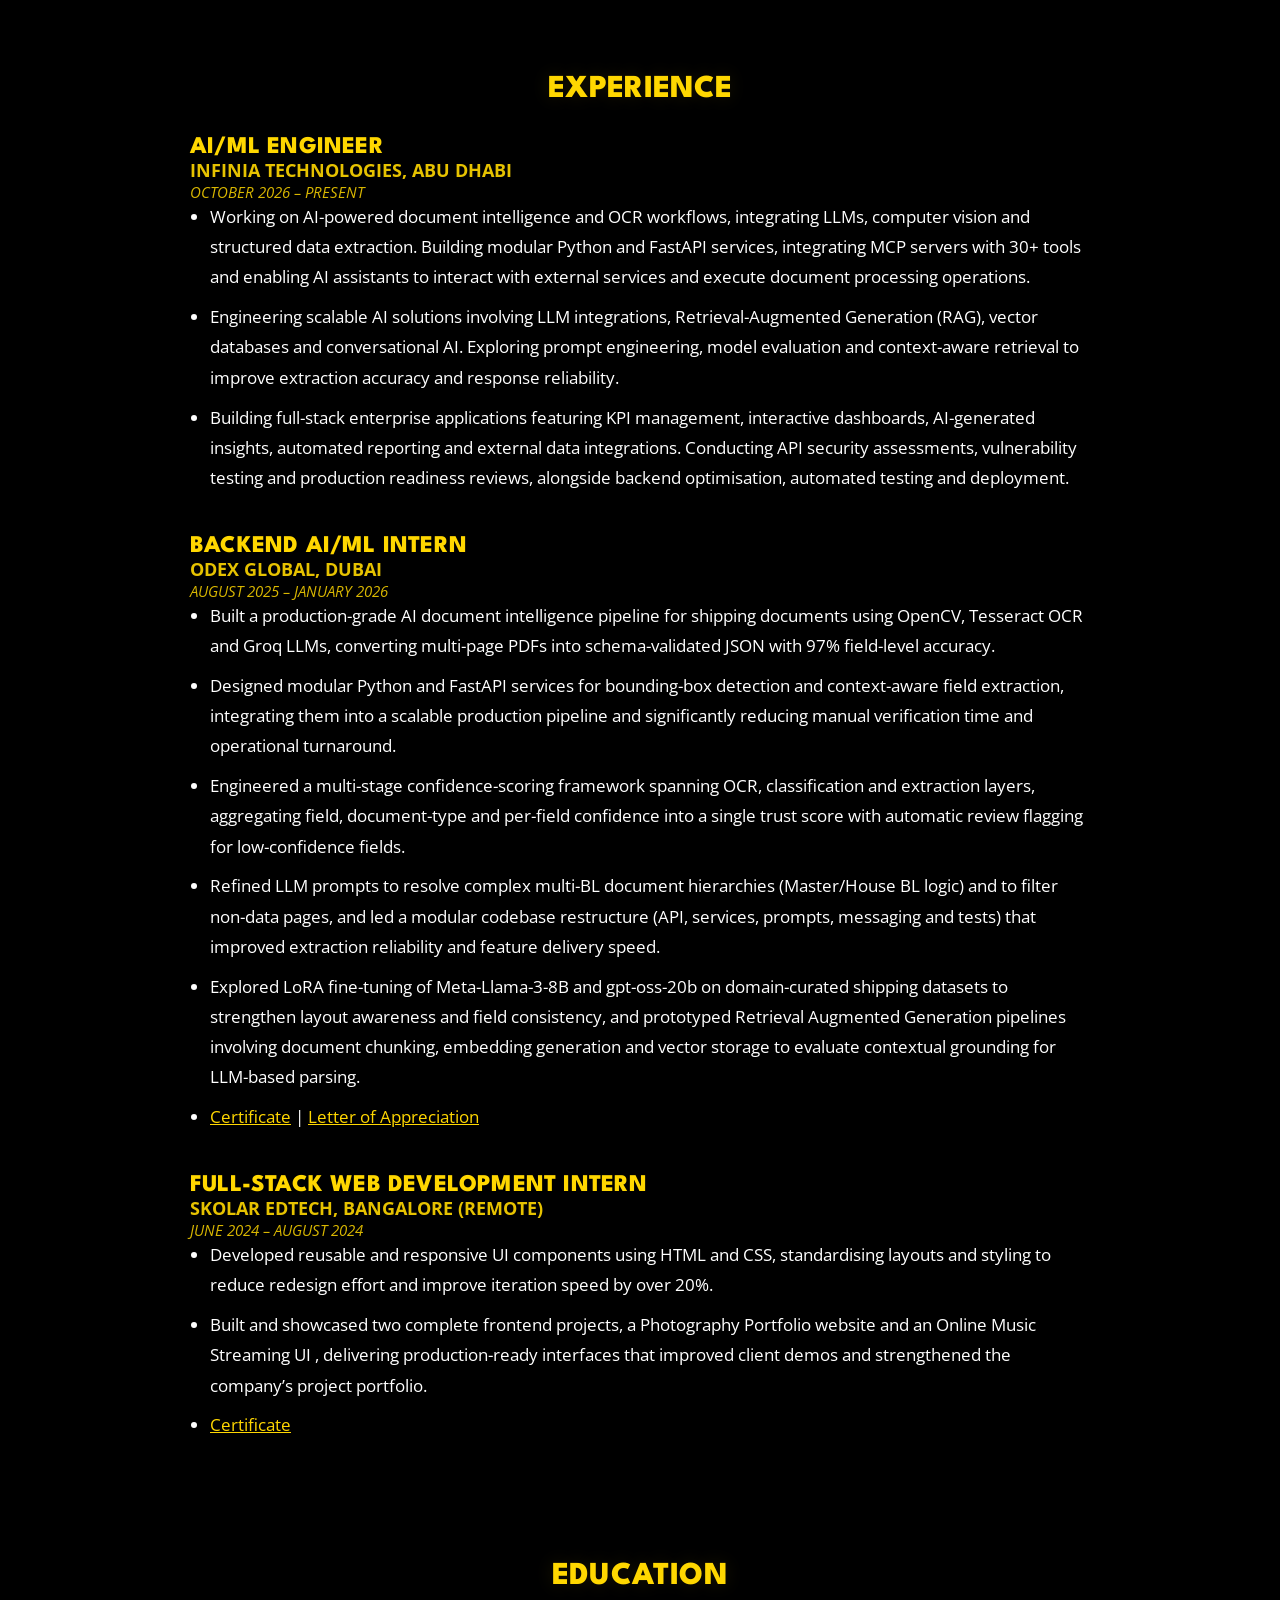
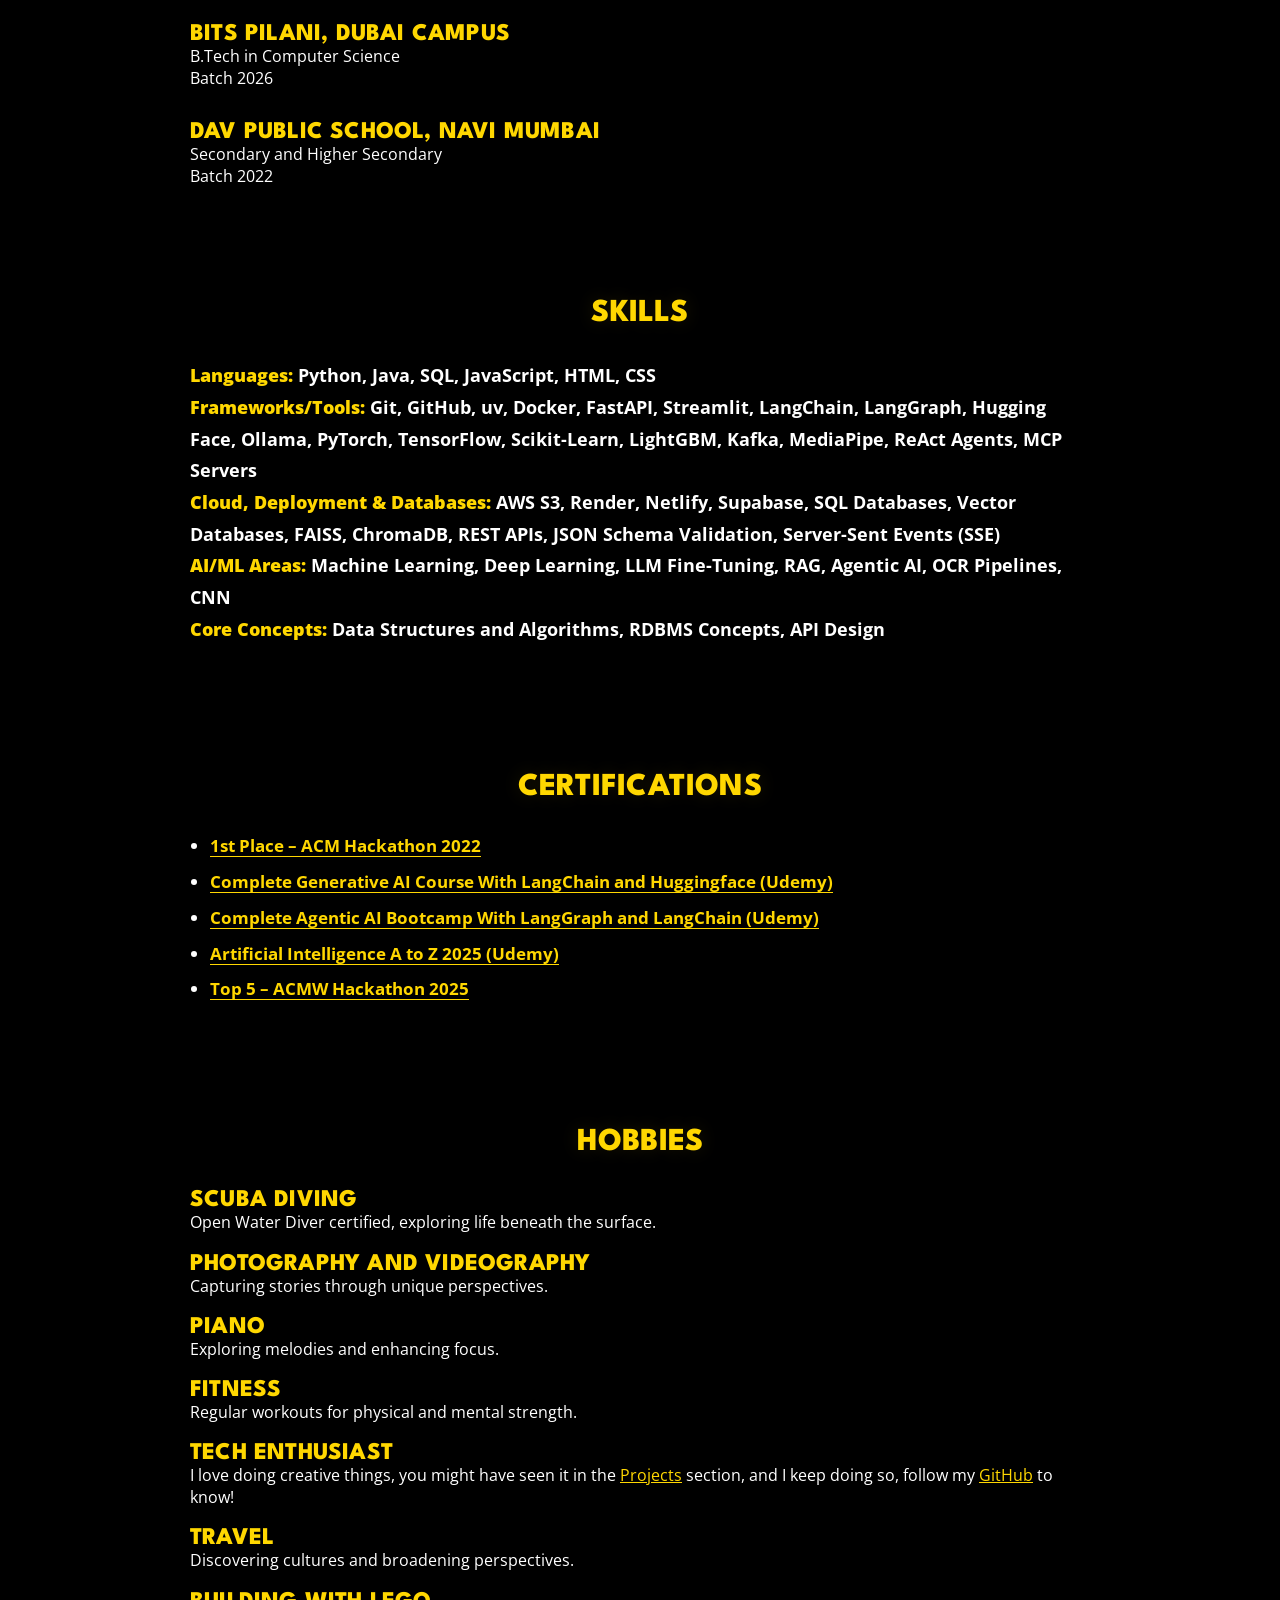
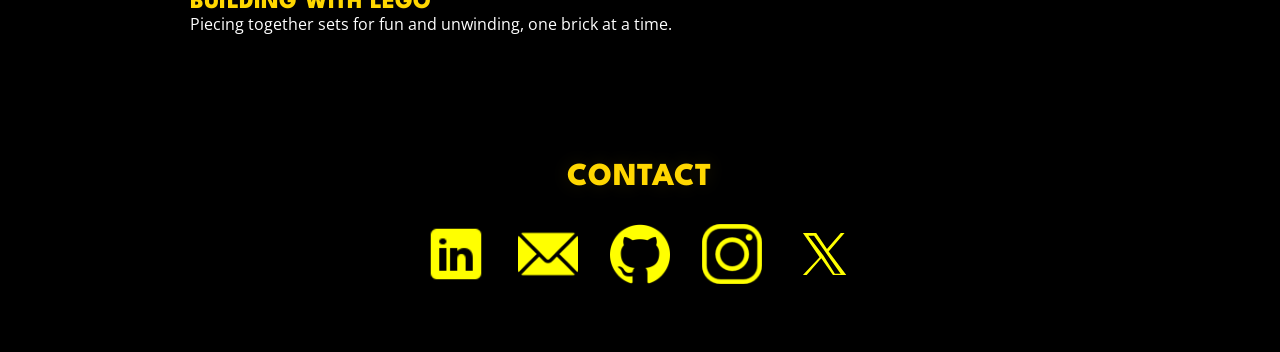
==== commit 6765b24f: "infinia work update" ====
--- a/index.html
+++ b/index.html
@@ -218,6 +218,23 @@
   <div class="experience-container">
 
     <div class="experience-item">
+      <h2 class="experience-title">AI/ML ENGINEER</h2>
+      <p class="experience-subtitle">INFINIA TECHNOLOGIES, ABU DHABI</p>
+      <p class="experience-date">OCTOBER 2026 – PRESENT</p>
+      <ul class="experience-details">
+        <li>
+          Working on AI-powered document intelligence and OCR workflows, integrating LLMs, computer vision and structured data extraction. Building modular Python and FastAPI services, integrating MCP servers with 30+ tools and enabling AI assistants to interact with external services and execute document processing operations.
+        </li>
+        <li>
+          Engineering scalable AI solutions involving LLM integrations, Retrieval-Augmented Generation (RAG), vector databases and conversational AI. Exploring prompt engineering, model evaluation and context-aware retrieval to improve extraction accuracy and response reliability.
+        </li>
+        <li>
+          Building full-stack enterprise applications featuring KPI management, interactive dashboards, AI-generated insights, automated reporting and external data integrations. Conducting API security assessments, vulnerability testing and production readiness reviews, alongside backend optimisation, automated testing and deployment.
+        </li>
+      </ul>
+    </div>
+
+    <div class="experience-item">
       <h2 class="experience-title">BACKEND AI/ML INTERN</h2>
       <p class="experience-subtitle">ODEX GLOBAL, DUBAI</p>
       <p class="experience-date">AUGUST 2025 – JANUARY 2026</p>
